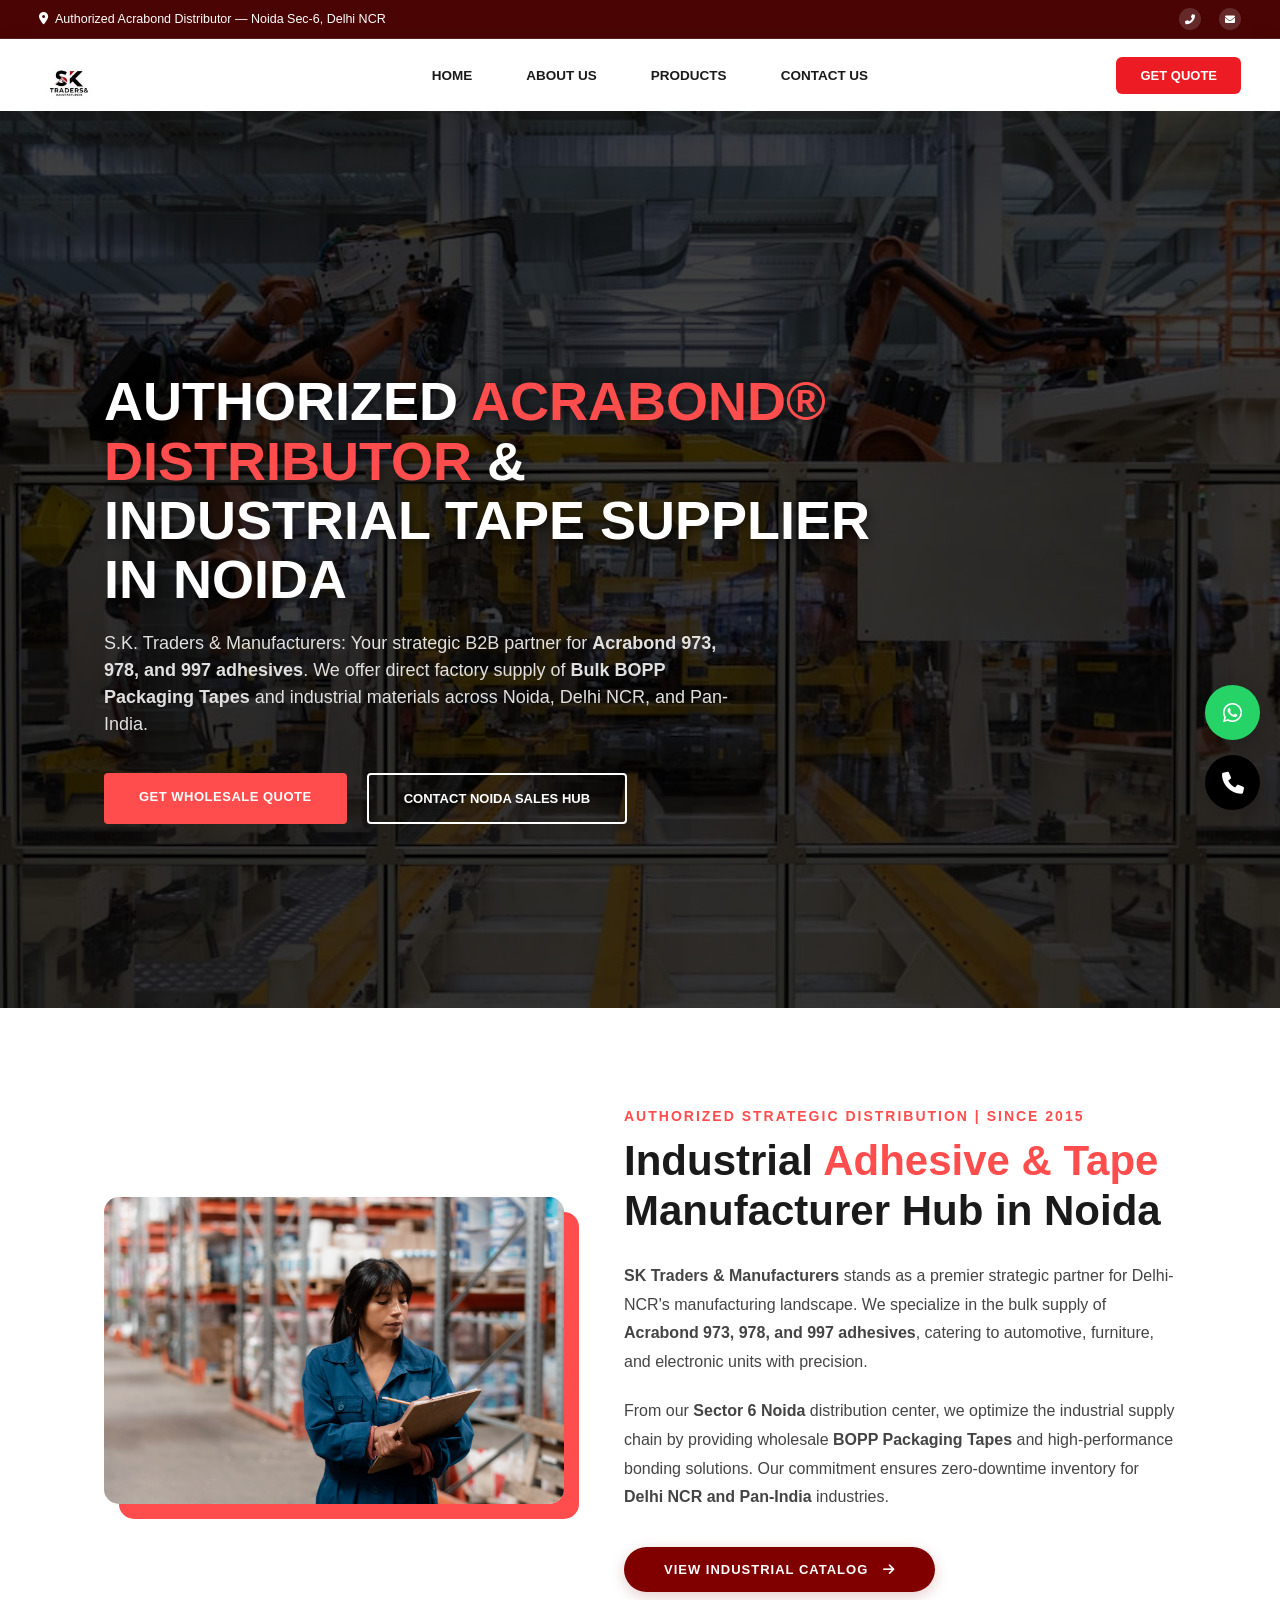
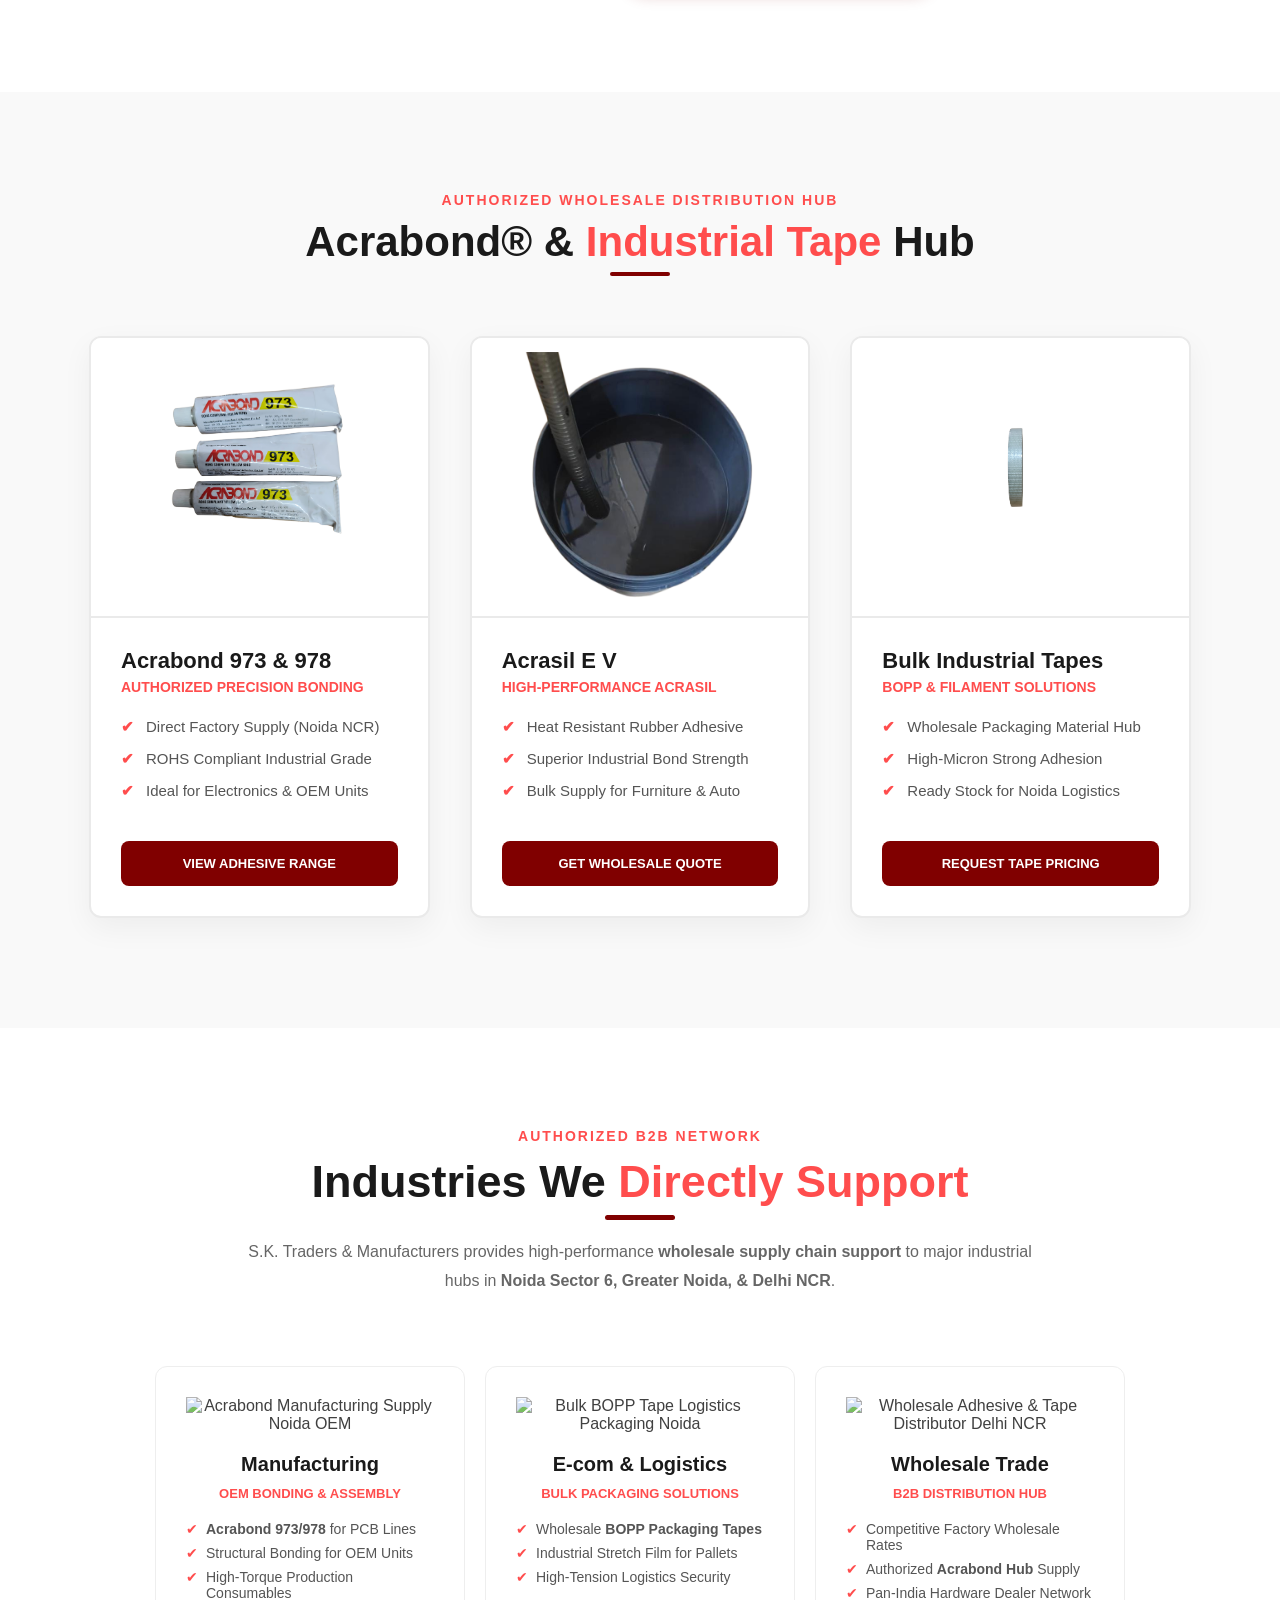
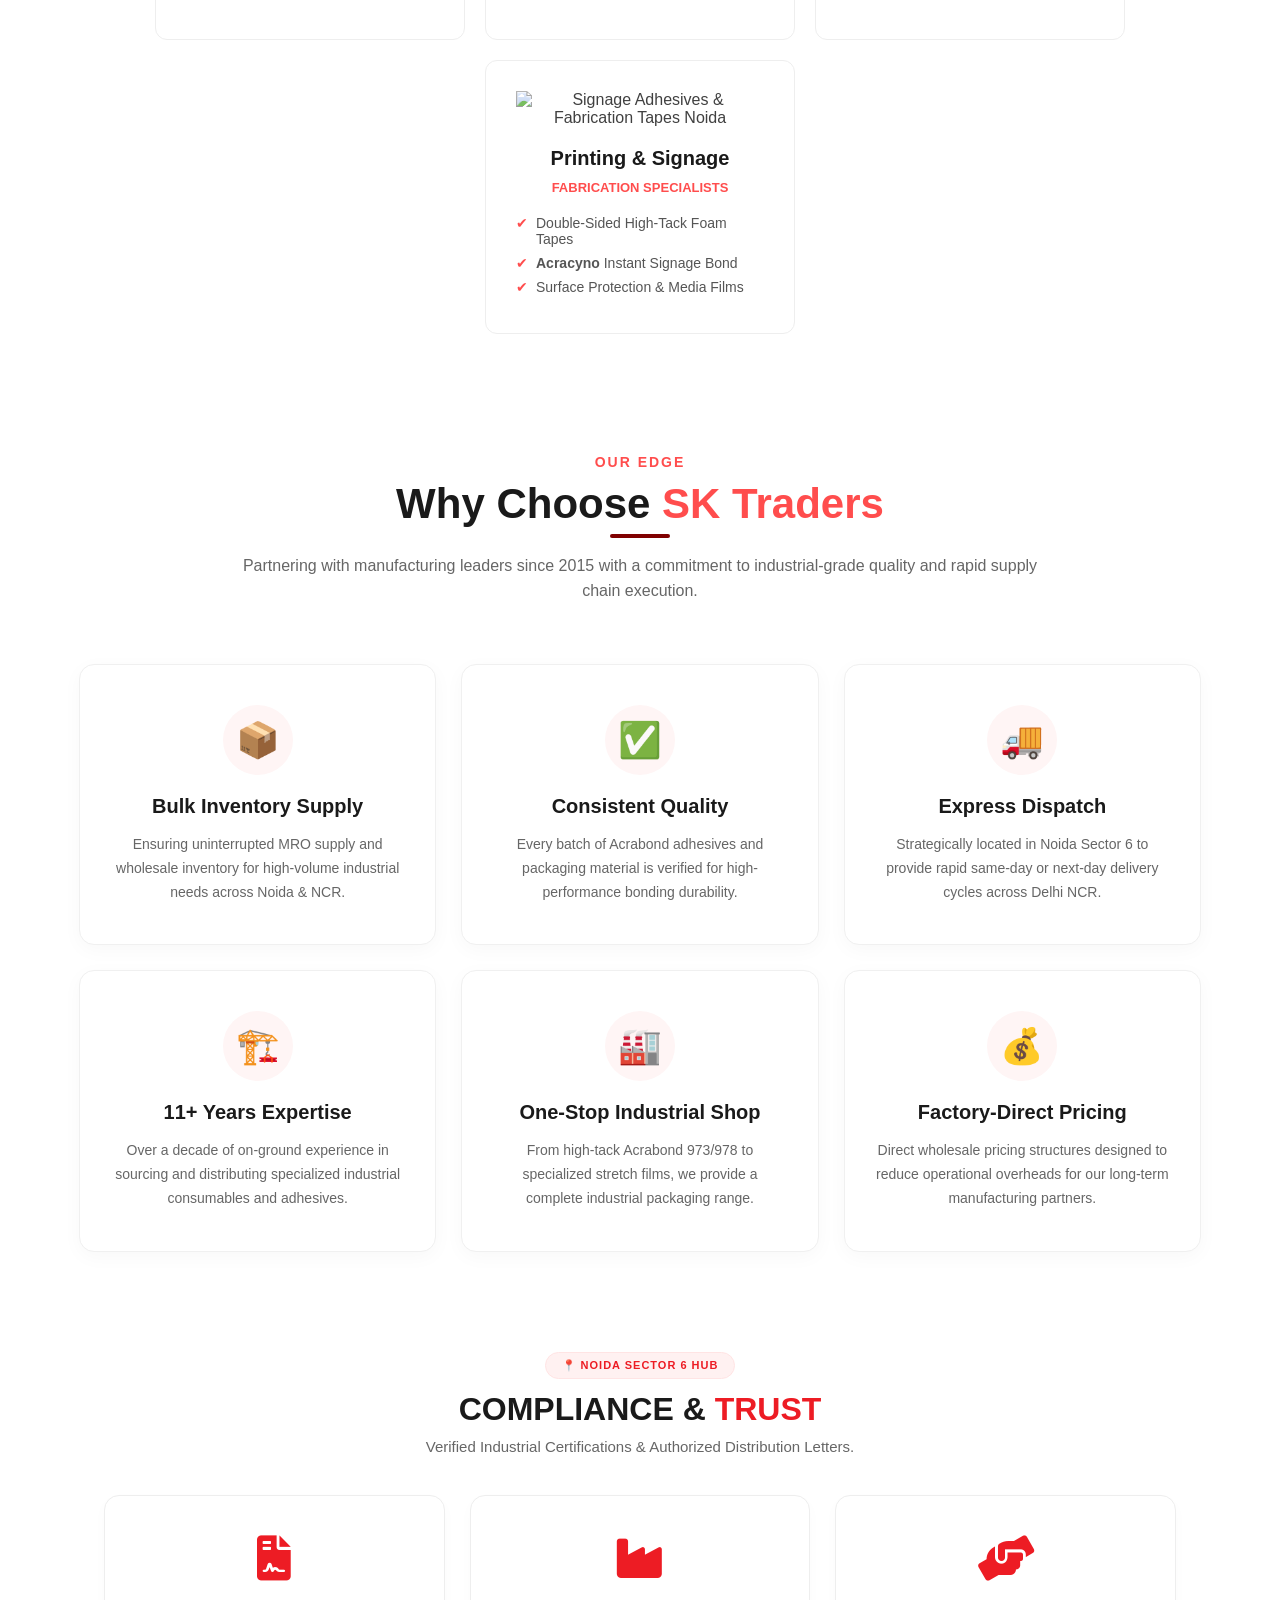
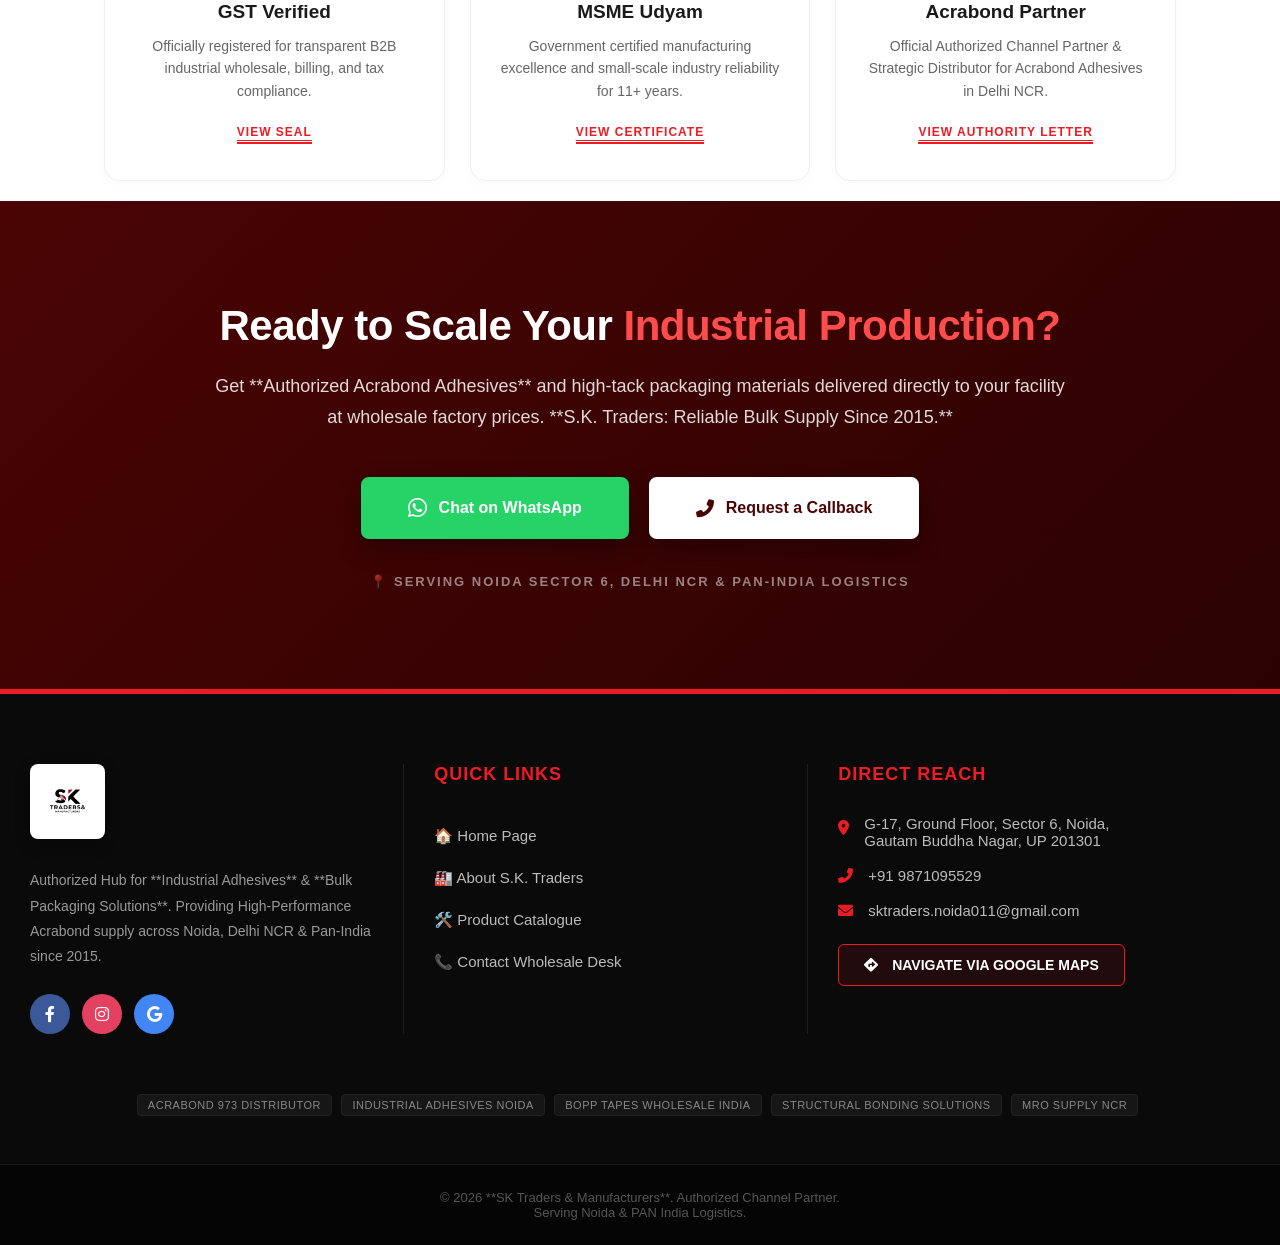
==== index.html @ 3339edc9 "Update index.html" ====
<!DOCTYPE html>
<html lang="en">
<head>
    <!-- Google tag (gtag.js) -->
<script async src="https://www.googletagmanager.com/gtag/js?id=G-G7H6WRE0QJ"></script>
<script>
  window.dataLayer = window.dataLayer || [];
  function gtag(){dataLayer.push(arguments);}
  gtag('js', new Date());

  gtag('config', 'G-G7H6WRE0QJ');
</script>
    
    <meta charset="UTF-8">
    <meta name="viewport" content="width=device-width, initial-scale=1.0">

    <title>SK Traders & Manufacturers | Authorized Acrabond Distributor | Industrial Packaging Noida</title>
    <meta name="description" content="Authorized Acrabond adhesive distributor and industrial packaging supplier in Noida Sector 6. Wholesale supply of BOPP tapes, stretch films, and bonding solutions across Delhi NCR. Call +91 9871095529.">
    <meta name="keywords" content="Acrabond distributor Noida, industrial adhesive supplier Delhi NCR, BOPP tape wholesale, stretch film supplier India, industrial packaging material Noida, SK Traders Sector 6, bulk adhesives Noida">
    <meta name="robots" content="index, follow">
    <meta name="author" content="SK Traders & Manufacturers">
    <link rel="canonical" href="https://www.sktradersmanufacturers.com/">

    <meta property="og:type" content="website">
    <meta property="og:title" content="SK Traders & Manufacturers | Noida's Authorized Acrabond Distributor">
    <meta property="og:description" content="Premium Industrial Adhesives & Packaging Solutions. Serving Delhi NCR with 24H Dispatch from Noida Sector 6.">
    <meta property="og:url" content="https://www.sktradersmanufacturers.com/">
    <meta property="og:image" content="https://www.sktradersmanufacturers.com/assets/images/about-sk-traders-industrial-supply.jpg">
    <meta property="og:site_name" content="SK Traders & Manufacturers">
    <meta property="og:image:width" content="1200">
    <meta property="og:image:height" content="630">

    <link rel="icon" type="image/png" href="favicon.png">

    <link rel="preconnect" href="https://fonts.googleapis.com">
    <link rel="preconnect" href="https://fonts.gstatic.com" crossorigin>
    <link href="https://fonts.googleapis.com/css2?family=Poppins:wght@400;600;800&display=swap" rel="stylesheet">

    <link rel="stylesheet" href="css/style.css">
    <link rel="stylesheet" href="https://cdnjs.cloudflare.com/ajax/libs/font-awesome/6.5.1/css/all.min.css">

    <script type="application/ld+json">
    {
      "@context": "https://schema.org",
      "@type": "LocalBusiness",
      "name": "SK Traders & Manufacturers",
      "url": "https://www.sktradersmanufacturers.com",
      "logo": "https://www.sktradersmanufacturers.com/assets/images/logo.png",
      "image": "https://www.sktradersmanufacturers.com/assets/images/about-sk-traders-industrial-supply.jpg",
      "description": "Authorized Acrabond adhesive distributor and industrial packaging hub in Noida Sector 6. Wholesale supply of BOPP tapes and bonding solutions across Delhi NCR.",
      "telephone": "+919871095529",
      "email": "sktraders.noida011@gmail.com",
      "priceRange": "₹₹",
      "address": {
        "@type": "PostalAddress",
        "streetAddress": "G-17, Sector 6",
        "addressLocality": "Noida",
        "addressRegion": "Uttar Pradesh",
        "postalCode": "201301",
        "addressCountry": "IN"
      },
      "geo": {
        "@type": "GeoCoordinates",
        "latitude": "28.5935",
        "longitude": "77.3126"
      },
      "areaServed": ["Noida", "Delhi NCR", "Greater Noida", "Gurgaon", "Ghaziabad"],
      "knowsAbout": ["Acrabond Industrial Adhesives", "BOPP Packaging Tapes", "Industrial Bonding", "Wholesale Supply Chain"],
      "openingHoursSpecification": {
        "@type": "OpeningHoursSpecification",
        "dayOfWeek": ["Monday","Tuesday","Wednesday","Thursday","Friday","Saturday"],
        "opens": "09:00",
        "closes": "18:00"
      },
      "sameAs": [
        "https://wa.me/919871095529"
      ]
    }
    </script>
</head>
<body>

<!-- ================= HEADER ================= -->
<link href="https://fonts.googleapis.com/css2?family=Poppins:wght@400;500;600;700;800&display=swap" rel="stylesheet">
<link rel="stylesheet" href="https://cdnjs.cloudflare.com/ajax/libs/font-awesome/6.0.0/css/all.min.css">

<style>
  /* ===== 1. DESKTOP DESIGN (LOCKED - NO CHANGES) ===== */
  #sk-header-main { position: fixed; top: 0; left: 0; width: 100%; z-index: 999999; font-family: 'Poppins', sans-serif; }
  .sk-top-bar { background: #4a0404; color: #fff; padding: 8px 0; font-size: 12.5px; border-bottom: 1px solid rgba(255,255,255,0.1); }
  .sk-top-wrap { max-width: 1250px; margin: 0 auto; padding: 0 24px; display: flex; justify-content: space-between; align-items: center; }
  .sk-top-left { display: flex; align-items: center; gap: 7px; font-weight: 500; }
  .sk-top-right { display: flex; align-items: center; gap: 18px; }
  .sk-top-link { color: #fff; text-decoration: none; font-weight: 600; display: flex; align-items: center; gap: 7px; }
  .sk-top-icon { width: 22px; height: 22px; background: rgba(255,255,255,0.15); border-radius: 50%; display: flex; align-items: center; justify-content: center; font-size: 10px; }

  .sk-nav-bar { background: #fff; box-shadow: 0 2px 20px rgba(0,0,0,0.08); }
  .sk-nav-wrap { max-width: 1250px; margin: 0 auto; padding: 0 24px; display: flex; justify-content: space-between; align-items: center; height: 72px; position: relative; }
  .sk-logo img { height: 60px; width: auto; display: block; filter: drop-shadow(0 1px 3px rgba(0,0,0,0.1)); }
  
  .sk-menu { display: flex; align-items: center; gap: 6px; list-style: none; margin: 0; padding: 0; position: absolute; left: 50%; transform: translateX(-50%); }
  .sk-menu li a { text-decoration: none; color: #1a1a1a; font-weight: 600; font-size: 13.5px; text-transform: uppercase; padding: 8px 14px; position: relative; transition: 0.3s; }
  .sk-menu li a:not(.sk-btn-quote):hover { color: #ED1C24; }

  @keyframes sk-pulse { 0% { box-shadow: 0 0 0 0 rgba(237,28,36,0.4); } 70% { box-shadow: 0 0 0 10px rgba(237,28,36,0); } 100% { box-shadow: 0 0 0 0 rgba(237,28,36,0); } }
  .sk-btn-quote { background: #ED1C24 !important; color: #fff !important; padding: 11px 24px !important; border-radius: 6px !important; font-weight: 700 !important; font-size: 13px !important; text-transform: uppercase !important; animation: sk-pulse 2.5s infinite; text-decoration: none; }

  .sk-hamburger { display: none; flex-direction: column; gap: 5px; cursor: pointer; border: none; background: none; }
  .sk-hamburger span { width: 24px; height: 2.5px; background: #1a1a1a; border-radius: 3px; display: block; transition: 0.3s; }

  /* ===== 2. MOBILE REPAIR (SURGICAL FIXES) ===== */
  @media (max-width: 991px) {
    /* FIX: Top Bar Line (No Cutting) */
    .sk-top-wrap { flex-direction: row !important; justify-content: space-between !important; padding: 0 10px !important; }
    .sk-top-left .sk-addr-text { 
        display: inline !important; 
        font-size: 9px !important; /* Smaller size for mobile fit */
        white-space: nowrap !important;
        letter-spacing: -0.2px;
    }
    .sk-top-right { gap: 10px !important; }
    .sk-top-link .sk-link-label { display: none; } /* Show only icons on very small screens */

    .sk-nav-wrap { height: 60px; padding: 0 15px; position: relative; }
    .sk-logo img { height: 44px !important; }
    .sk-btn-quote { display: none !important; } /* Desktop quote hide */

    /* FIX: Menu Alignment (Contact Us Alignment) */
    .sk-menu { 
        display: none; position: absolute; top: 100%; left: 0; right: 0; 
        background: #fff; flex-direction: column; padding: 0; 
        box-shadow: 0 12px 30px rgba(0,0,0,0.12); transform: none; width: 100%;
    }
    .sk-menu.active { display: flex !important; }
    .sk-menu li { width: 100% !important; border-bottom: 1px solid #f2f2f2; }
    .sk-menu li a { 
        display: flex !important; 
        align-items: center !important; 
        justify-content: flex-start !important; /* Force Left Alignment */
        padding: 16px 24px !important; 
        width: 100% !important; 
        font-size: 14px !important; 
        text-align: left !important;
        margin: 0 !important;
    }
    .sk-menu li a::before { content: '→'; color: #ED1C24; margin-right: 12px; font-weight: 800; }
    
    .sk-hamburger { display: flex !important; }
    .sk-hamburger.open span:nth-child(1) { transform: translateY(7.5px) rotate(45deg); }
    .sk-hamburger.open span:nth-child(2) { opacity: 0; }
    .sk-hamburger.open span:nth-child(3) { transform: translateY(-7.5px) rotate(-45deg); }
  }
</style>

<header id="sk-header-main">
  <div class="sk-top-bar">
    <div class="sk-top-wrap">
      <div class="sk-top-left">
        <i class="fas fa-map-marker-alt"></i>
        <span class="sk-addr-text">Authorized Acrabond Distributor — Noida Sec-6, Delhi NCR</span>
      </div>
      <div class="sk-top-right">
        <a href="tel:+919871095529" class="sk-top-link"><span class="sk-top-icon"><i class="fas fa-phone-alt"></i></span></a>
        <a href="mailto:sktraders.noida011@gmail.com" class="sk-top-link"><span class="sk-top-icon"><i class="fas fa-envelope"></i></span></a>
      </div>
    </div>
  </div>

  <nav class="sk-nav-bar">
    <div class="sk-nav-wrap">
      <div class="sk-logo">
        <a href="index.html"><img src="assets/images/logo.png" alt="SK Traders"></a>
      </div>

      <ul class="sk-menu" id="sk-mobile-menu">
        <li><a href="index.html">Home</a></li>
        <li><a href="about.html">About Us</a></li>
        <li><a href="products.html">Products</a></li>
        <li><a href="contact.html">Contact Us</a></li>
      </ul>

      <a href="contact.html" class="sk-btn-quote">Get Quote</a>

      <button class="sk-hamburger" id="sk-hamburger" onclick="skToggleMenu()">
        <span></span><span></span><span></span>
      </button>
    </div>
  </nav>
</header>

<div style="height:108px;" class="sk-spacer"></div>
<style> @media (max-width: 991px) { .sk-spacer { height: 88px !important; } } </style>

<script>
  function skToggleMenu() {
    var menu = document.getElementById('sk-mobile-menu');
    var ham = document.getElementById('sk-hamburger');
    var open = menu.classList.toggle('active');
    ham.classList.toggle('open', open);
  }
</script>

<!-- ================= HERO ================= -->
<section class="hero-section" style="
    position: relative; 
    min-height: 100vh; 
    width: 100%; 
    background: linear-gradient(rgba(0, 0, 0, 0.75), rgba(0, 0, 0, 0.78)), url('assets/images/hero-industrial-machinery.jpg') no-repeat center center/cover; 
    display: flex; 
    align-items: center; 
    overflow: hidden;
    color: #ffffff;
    padding-top: 80px;">

    <div class="hero-container" style="
        width: 100%; 
        max-width: 1200px; 
        margin: 0 auto; 
        padding: 0 5%; 
        position: relative; 
        z-index: 2;">
        
        <style>
            @keyframes heroFadeIn { 0% { opacity: 0; transform: translateY(20px); } 100% { opacity: 1; transform: translateY(0); } }
            @keyframes pulseRed { 0% { color: #ff4d4d; text-shadow: 0 0 5px rgba(255, 77, 77, 0.3); } 50% { color: #ff6666; text-shadow: 0 0 12px rgba(255, 102, 102, 0.6); } 100% { color: #ff4d4d; text-shadow: 0 0 5px rgba(255, 77, 77, 0.3); } }
            @keyframes buttonBubble { 0% { transform: scale(1); box-shadow: 0 5px 15px rgba(0,0,0,0.3); } 50% { transform: scale(1.04); box-shadow: 0 8px 25px rgba(255, 77, 77, 0.4); } 100% { transform: scale(1); box-shadow: 0 5px 15px rgba(0,0,0,0.3); } }
            .hero-animate-content { animation: heroFadeIn 1s ease-out forwards; }
            .hero-animate-pulse-text { animation: pulseRed 2.5s infinite; }
            .hero-animate-bubble-btn { animation: buttonBubble 3s infinite ease-in-out; transition: 0.3s; }
            .hero-animate-bubble-btn:hover { transform: scale(1.06) translateY(-2px) !important; background-color: #e63939 !important; box-shadow: 0 10px 30px rgba(255, 77, 77, 0.5) !important; }
            @media (max-width: 768px) { .hero-section { padding-top: 120px !important; text-align: center !important; align-items: flex-start !important; } .hero-content h1 { font-size: 28px !important; line-height: 1.2 !important; margin-bottom: 15px !important; } .hero-content p { font-size: 15px !important; margin-bottom: 30px !important; padding: 0 10px; } .hero-cta-group { flex-direction: column !important; gap: 15px !important; align-items: center !important; } .hero-cta-group a { width: 100% !important; max-width: 280px !important; padding: 14px !important; } }
        </style>
        
        <div class="hero-content hero-animate-content" style="max-width: 800px;">
            <h1 style="
                font-size: clamp(30px, 4.5vw, 54px); 
                line-height: 1.1; 
                font-weight: 800; 
                margin-bottom: 20px; 
                text-transform: uppercase;
                text-shadow: 2px 2px 10px rgba(0,0,0,0.5);">
                Authorized <span class="hero-animate-pulse-text" style="color: #ff4d4d;">Acrabond® Distributor</span> & <br>
                Industrial Tape Supplier in Noida
            </h1>
            
            <p style="
                font-size: clamp(15px, 2vw, 18px); 
                margin-bottom: 35px; 
                line-height: 1.5; 
                color: #e0e0e0;
                max-width: 650px;">
                S.K. Traders & Manufacturers: Your strategic B2B partner for <strong>Acrabond 973, 978, and 997 adhesives</strong>. We offer direct factory supply of <strong>Bulk BOPP Packaging Tapes</strong> and industrial materials across Noida, Delhi NCR, and Pan-India.
            </p>
            
            <div class="hero-cta-group" style="display: flex; gap: 20px;">
                <a href="contact.html" class="hero-animate-bubble-btn" style="
                    padding: 16px 35px; 
                    background: #ff4d4d; 
                    color: white; 
                    text-decoration: none; 
                    font-weight: 700; 
                    border-radius: 4px; 
                    text-transform: uppercase; 
                    font-size: 13px;
                    display: inline-block;
                    letter-spacing: 0.5px;">
                    Get Wholesale Quote
                </a>
                
                <a href="tel:+919871095529" style="
                    padding: 16px 35px; 
                    border: 2px solid white; 
                    color: white; 
                    text-decoration: none; 
                    font-weight: 700; 
                    border-radius: 4px; 
                    text-transform: uppercase; 
                    font-size: 13px;
                    display: inline-block;
                    transition: 0.3s;"
                    onmouseover="this.style.backgroundColor='white'; this.style.color='black';"
                    onmouseout="this.style.backgroundColor='transparent'; this.style.color='white';">
                    Contact Noida Sales Hub
                </a>
            </div>
        </div>
    </div>
</section>
  
 <section id="sk-about-preview" style="padding: 100px 0; background: #ffffff; font-family: 'Poppins', sans-serif; overflow: hidden;">
    <div style="max-width: 1200px; margin: 0 auto; padding: 0 5%; display: flex; flex-wrap: wrap; align-items: center; gap: 60px;">
        
        <div style="flex: 1; min-width: 320px; position: relative;" class="about-img-container">
            <style>
                .about-img-frame {
                    position: relative;
                    border-radius: 15px;
                    overflow: hidden;
                    box-shadow: 15px 15px 0px #ff4d4d;
                    transition: 0.5s ease;
                }
                .about-img-frame:hover {
                    transform: translateY(-10px);
                    box-shadow: 10px 10px 0px #800000;
                }
                .about-read-more {
                    display: inline-block;
                    padding: 15px 40px;
                    background: #800000;
                    color: white;
                    text-decoration: none;
                    font-weight: 700;
                    border-radius: 50px;
                    text-transform: uppercase;
                    font-size: 13px;
                    letter-spacing: 1px;
                    transition: 0.4s;
                    box-shadow: 0 4px 15px rgba(128, 0, 0, 0.2);
                }
                .about-read-more:hover {
                    background: #ff4d4d;
                    transform: translateX(10px);
                    box-shadow: 0 8px 25px rgba(255, 77, 77, 0.4);
                }
                @media (max-width: 768px) {
                    #sk-about-preview { padding: 60px 0; text-align: center; }
                    .about-img-container { order: 2; margin-top: 40px; }
                    .about-img-frame { box-shadow: 10px 10px 0px #ff4d4d; }
                    .about-text-box { order: 1; }
                }
            </style>
            <div class="about-img-frame">
                <img src="assets/images/about-sk-traders-industrial-supply.jpg" alt="Authorized Acrabond Adhesive Manufacturer & Industrial Tape Distributor Noida - SK Traders" style="width: 100%; display: block; filter: brightness(0.95);">
            </div>
        </div>

        <div style="flex: 1.2; min-width: 320px;" class="about-text-box">
            <h4 style="color: #ff4d4d; text-transform: uppercase; font-weight: 700; letter-spacing: 2px; margin-bottom: 12px; font-size: 14px;">Authorized Strategic Distribution | Since 2015</h4>
            
            <h2 style="font-size: clamp(28px, 4vw, 42px); color: #1a1a1a; font-weight: 800; line-height: 1.2; margin-bottom: 25px;">
                Industrial <span style="color: #ff4d4d;">Adhesive & Tape</span> <br>Manufacturer Hub in Noida
            </h2>
            
            <p style="font-size: 16px; color: #444; line-height: 1.8; margin-bottom: 20px;">
                <strong>SK Traders & Manufacturers</strong> stands as a premier strategic partner for Delhi-NCR's manufacturing landscape. We specialize in the bulk supply of <strong>Acrabond 973, 978, and 997 adhesives</strong>, catering to automotive, furniture, and electronic units with precision.
            </p>
            
            <p style="font-size: 16px; color: #444; line-height: 1.8; margin-bottom: 35px;">
                From our <strong>Sector 6 Noida</strong> distribution center, we optimize the industrial supply chain by providing wholesale <strong>BOPP Packaging Tapes</strong> and high-performance bonding solutions. Our commitment ensures zero-downtime inventory for <strong>Delhi NCR and Pan-India</strong> industries.
            </p>

            <a href="about.html" class="about-read-more">
                View Industrial Catalog <i class="fas fa-arrow-right" style="margin-left: 10px;"></i>
            </a>
        </div>
    </div>
</section>

<!-- ================= CAPABILITIES ================= -->
<section id="sk-product-showcase" style="padding: 100px 0; background: #f9f9f9; font-family: 'Poppins', sans-serif;">
    <div style="max-width: 1250px; margin: 0 auto; padding: 0 5%;">
        
        <div style="text-align: center; margin-bottom: 60px;">
            <h4 style="color: #ff4d4d; text-transform: uppercase; font-weight: 700; letter-spacing: 2px; margin-bottom: 10px; font-size: 14px;">Authorized Wholesale Distribution Hub</h4>
            <h2 style="font-size: clamp(28px, 4vw, 42px); color: #1a1a1a; font-weight: 800; position: relative; display: inline-block;">
                Acrabond® & <span style="color: #ff4d4d;">Industrial Tape</span> Hub
                <span style="position: absolute; bottom: -10px; left: 50%; transform: translateX(-50%); width: 60px; height: 4px; background: #800000; border-radius: 2px;"></span>
            </h2>
        </div>

        <div style="display: flex; flex-wrap: wrap; gap: 20px; justify-content: center;">
            
            <div class="product-column">
                <div class="product-card-body">
                    <div class="product-img-frame">
                        <img src="assets/images/acrabond-973-adhesive-wholesale.png" alt="Authorized Acrabond 973 & 978 Adhesive Distributor Noida - S.K. Traders">
                    </div>
                    <div class="product-info-box">
                        <h3 class="product-title">Acrabond 973 & 978</h3>
                        <p class="product-keyword-text">Authorized Precision Bonding</p>
                        <ul class="product-feature-list">
                            <li>Direct Factory Supply (Noida NCR)</li>
                            <li>ROHS Compliant Industrial Grade</li>
                            <li>Ideal for Electronics & OEM Units</li>
                        </ul>
                        <a href="products.html#grid-adhesives" class="product-wholesale-btn">View Adhesive Range</a>
                    </div>
                </div>
            </div>

            <div class="product-column">
                <div class="product-card-body">
                    <div class="product-img-frame">
                        <img src="assets/images/acrabond-blue-can-industrial-adhesive.png" alt="Acrabond 997 Blue Can Adhesive Supplier Delhi NCR - S.K. Traders">
                    </div>
                    <div class="product-info-box">
                        <h3 class="product-title">Acrasil E V</h3>
                        <p class="product-keyword-text">High-Performance Acrasil</p>
                        <ul class="product-feature-list">
                            <li>Heat Resistant Rubber Adhesive</li>
                            <li>Superior Industrial Bond Strength</li>
                            <li>Bulk Supply for Furniture & Auto</li>
                        </ul>
                        <a href="products.html#grid-adhesives" class="product-wholesale-btn">Get Wholesale Quote</a>
                    </div>
                </div>
            </div>

            <div class="product-column">
                <div class="product-card-body">
                    <div class="product-img-frame">
                        <img src="assets/images/industrial-bopp-tapes-supplier.png" alt="Wholesale BOPP & Filament Tapes Supplier Noida - S.K. Traders">
                    </div>
                    <div class="product-info-box">
                        <h3 class="product-title">Bulk Industrial Tapes</h3>
                        <p class="product-keyword-text">BOPP & Filament Solutions</p>
                        <ul class="product-feature-list">
                            <li>Wholesale Packaging Material Hub</li>
                            <li>High-Micron Strong Adhesion</li>
                            <li>Ready Stock for Noida Logistics</li>
                        </ul>
                        <a href="products.html#grid-tapes" class="product-wholesale-btn">Request Tape Pricing</a>
                    </div>
                </div>
            </div>

        </div>
    </div>

    <style>
        .product-column { flex: 1; min-width: 320px; max-width: 380px; padding: 10px; }
        .product-card-body { background: #fff; border-radius: 12px; box-shadow: 0 10px 30px rgba(0,0,0,0.05); border: 2px solid #eaeaea; overflow: hidden; transition: all 0.4s ease; height: 100%; display: flex; flex-direction: column; }
        .product-card-body:hover { transform: translateY(-10px); box-shadow: 0 20px 40px rgba(255, 77, 77, 0.15); border-color: #ff4d4d; }
        .product-img-frame { width: 100%; height: 280px; overflow: hidden; background: #fff; display: flex; align-items: center; justify-content: center; border-bottom: 2px solid #eaeaea; padding: 20px; }
        .product-img-frame img { max-width: 100%; max-height: 100%; object-fit: contain; transition: 0.6s ease; transform: scale(1.05); }
        .product-card-body:hover .product-img-frame img { transform: scale(1.15); }
        .product-info-box { padding: 30px; display: flex; flex-direction: column; flex-grow: 1; }
        .product-title { font-size: 22px; color: #1a1a1a; font-weight: 700; margin-bottom: 5px; }
        .product-keyword-text { color: #ff4d4d; font-size: 14px; font-weight: 600; margin-bottom: 20px; text-transform: uppercase; }
        .product-feature-list { list-style: none; padding: 0; margin-bottom: 30px; }
        .product-feature-list li { position: relative; padding-left: 25px; color: #555; font-size: 15px; margin-bottom: 8px; line-height: 1.6; }
        .product-feature-list li::before { content: '✔'; position: absolute; left: 0; color: #ff4d4d; font-weight: bold; }
        .product-wholesale-btn { display: block; background-color: #800000; color: #fff !important; padding: 15px; border-radius: 8px; font-weight: 700; text-decoration: none !important; text-transform: uppercase; font-size: 13px; transition: 0.3s; text-align: center; margin-top: auto; }
        .product-wholesale-btn:hover { background-color: #ff4d4d; box-shadow: 0 5px 15px rgba(128,0,0,0.3); }
        @media (max-width: 768px) { .product-column { max-width: 100%; } .product-img-frame { height: 220px; padding: 10px; } }
    </style>
</section>

<!-- INDUSTRIES WE SERVE -->
<section id="sk-industries-directly-supported" style="padding: 100px 0; background: #ffffff; font-family: 'Poppins', sans-serif;">
    <div style="max-width: 1300px; margin: 0 auto; padding: 0 5%;">
        
        <div style="text-align: center; margin-bottom: 70px;">
            <h4 style="color: #ff4d4d; text-transform: uppercase; font-weight: 700; letter-spacing: 2px; margin-bottom: 12px; font-size: 14px;">Authorized B2B Network</h4>
            <h2 style="font-size: clamp(30px, 4.5vw, 45px); color: #1a1a1a; font-weight: 800; position: relative; display: inline-block;">
                Industries We <span style="color: #ff4d4d;">Directly Support</span>
                <span style="position: absolute; bottom: -12px; left: 50%; transform: translateX(-50%); width: 70px; height: 5px; background: #800000; border-radius: 3px;"></span>
            </h2>
            <p style="color: #666; font-size: 16px; line-height: 1.8; max-width: 800px; margin: 30px auto 0;">
                S.K. Traders & Manufacturers provides high-performance <strong>wholesale supply chain support</strong> to major industrial hubs in <strong>Noida Sector 6, Greater Noida, & Delhi NCR</strong>.
            </p>
        </div>

        <div style="display: flex; flex-wrap: wrap; gap: 20px; justify-content: center;">
            
            <div class="industry-card-premium">
                <div class="industry-icon-frame">
                    <img src="https://cdn-icons-png.flaticon.com/512/2261/2261158.png" alt="Acrabond Manufacturing Supply Noida OEM">
                </div>
                <div class="industry-info-box">
                    <h3 class="industry-title">Manufacturing</h3>
                    <p class="industry-keyword-text">OEM Bonding & Assembly</p>
                    <ul class="industry-feature-list">
                        <li><strong>Acrabond 973/978</strong> for PCB Lines</li>
                        <li>Structural Bonding for OEM Units</li>
                        <li>High-Torque Production Consumables</li>
                    </ul>
                </div>
            </div>

            <div class="industry-card-premium">
                <div class="industry-icon-frame">
                    <img src="https://cdn-icons-png.flaticon.com/512/2312/2312110.png" alt="Bulk BOPP Tape Logistics Packaging Noida">
                </div>
                <div class="industry-info-box">
                    <h3 class="industry-title">E-com & Logistics</h3>
                    <p class="industry-keyword-text">Bulk Packaging Solutions</p>
                    <ul class="industry-feature-list">
                        <li>Wholesale <strong>BOPP Packaging Tapes</strong></li>
                        <li>Industrial Stretch Film for Pallets</li>
                        <li>High-Tension Logistics Security</li>
                    </ul>
                </div>
            </div>

            <div class="industry-card-premium">
                <div class="industry-icon-frame">
                    <img src="https://cdn-icons-png.flaticon.com/512/1152/1152912.png" alt="Wholesale Adhesive & Tape Distributor Delhi NCR">
                </div>
                <div class="industry-info-box">
                    <h3 class="industry-title">Wholesale Trade</h3>
                    <p class="industry-keyword-text">B2B Distribution Hub</p>
                    <ul class="industry-feature-list">
                        <li>Competitive Factory Wholesale Rates</li>
                        <li>Authorized <strong>Acrabond Hub</strong> Supply</li>
                        <li>Pan-India Hardware Dealer Network</li>
                    </ul>
                </div>
            </div>

            <div class="industry-card-premium">
                <div class="industry-icon-frame">
                    <img src="https://cdn-icons-png.flaticon.com/512/2314/2314961.png" alt="Signage Adhesives & Fabrication Tapes Noida">
                </div>
                <div class="industry-info-box">
                    <h3 class="industry-title">Printing & Signage</h3>
                    <p class="industry-keyword-text">Fabrication Specialists</p>
                    <ul class="industry-feature-list">
                        <li>Double-Sided High-Tack Foam Tapes</li>
                        <li><strong>Acracyno</strong> Instant Signage Bond</li>
                        <li>Surface Protection & Media Films</li>
                    </ul>
                </div>
            </div>

        </div>
    </div>

    <style>
        .industry-card-premium { flex: 1; min-width: 280px; max-width: 310px; background: #fff; border-radius: 12px; border: 1px solid #eee; transition: 0.4s; padding: 30px; text-align: center; }
        .industry-card-premium:hover { transform: translateY(-10px); border-color: #ff4d4d; box-shadow: 0 15px 35px rgba(0,0,0,0.05); }
        .industry-icon-frame img { width: 50px; margin-bottom: 20px; opacity: 0.8; }
        .industry-title { font-size: 20px; font-weight: 700; color: #1a1a1a; margin-bottom: 10px; }
        .industry-keyword-text { color: #ff4d4d; font-size: 13px; font-weight: 600; text-transform: uppercase; margin-bottom: 20px; display: block; }
        .industry-feature-list { list-style: none; padding: 0; text-align: left; }
        .industry-feature-list li { font-size: 14px; color: #555; margin-bottom: 8px; position: relative; padding-left: 20px; }
        .industry-feature-list li::before { content: '✔'; position: absolute; left: 0; color: #ff4d4d; }
    </style>
</section>

<!-- WHY CHOOSE SK TRADERS -->
<section id="why-choose-sk-traders" style="padding: 60px 0 100px; background: #ffffff; font-family: 'Poppins', sans-serif; margin-top: -40px;">
    <div style="max-width: 1250px; margin: 0 auto; padding: 0 5%;">
        
        <div style="text-align: center; margin-bottom: 60px;">
            <h4 style="color: #ff4d4d; text-transform: uppercase; font-weight: 700; letter-spacing: 2px; margin-bottom: 10px; font-size: 14px;">Our Edge</h4>
            <h2 style="font-size: clamp(28px, 4vw, 42px); color: #1a1a1a; font-weight: 800; position: relative; display: inline-block;">
                Why Choose <span style="color: #ff4d4d;">SK Traders</span>
                <span style="position: absolute; bottom: -10px; left: 50%; transform: translateX(-50%); width: 60px; height: 4px; background: #800000; border-radius: 2px;"></span>
            </h2>
            <p style="color: #666; margin-top: 25px; font-size: 16px; line-height: 1.6; max-width: 800px; margin-left: auto; margin-right: auto;">
                Partnering with manufacturing leaders since 2015 with a commitment to industrial-grade quality and rapid supply chain execution.
            </p>
        </div>

        <div style="display: flex; flex-wrap: wrap; gap: 25px; justify-content: center;">
            
            <div class="choose-card">
                <div class="choose-icon">📦</div>
                <h3>Bulk Inventory Supply</h3>
                <p>Ensuring uninterrupted MRO supply and wholesale inventory for high-volume industrial needs across Noida & NCR.</p>
            </div>

            <div class="choose-card">
                <div class="choose-icon">✅</div>
                <h3>Consistent Quality</h3>
                <p>Every batch of Acrabond adhesives and packaging material is verified for high-performance bonding durability.</p>
            </div>

            <div class="choose-card">
                <div class="choose-icon">🚚</div>
                <h3>Express Dispatch</h3>
                <p>Strategically located in Noida Sector 6 to provide rapid same-day or next-day delivery cycles across Delhi NCR.</p>
            </div>

            <div class="choose-card">
                <div class="choose-icon">🏗️</div>
                <h3>11+ Years Expertise</h3>
                <p>Over a decade of on-ground experience in sourcing and distributing specialized industrial consumables and adhesives.</p>
            </div>

            <div class="choose-card">
                <div class="choose-icon">🏭</div>
                <h3>One-Stop Industrial Shop</h3>
                <p>From high-tack Acrabond 973/978 to specialized stretch films, we provide a complete industrial packaging range.</p>
            </div>

            <div class="choose-card">
                <div class="choose-icon">💰</div>
                <h3>Factory-Direct Pricing</h3>
                <p>Direct wholesale pricing structures designed to reduce operational overheads for our long-term manufacturing partners.</p>
            </div>

        </div>
    </div>

    <style>
        .choose-card {
            flex: 1;
            min-width: 300px;
            max-width: 380px;
            background: #fff;
            padding: 40px 30px;
            border-radius: 15px;
            text-align: center;
            border: 1px solid #f0f0f0;
            box-shadow: 0 5px 20px rgba(0,0,0,0.03);
            transition: all 0.3s ease;
        }
        .choose-card:hover {
            transform: translateY(-10px);
            border-color: #ff4d4d;
            box-shadow: 0 15px 30px rgba(255, 77, 77, 0.08);
        }
        .choose-icon {
            font-size: 35px;
            margin-bottom: 20px;
            display: inline-block;
            background: #fff5f5;
            width: 70px;
            height: 70px;
            line-height: 70px;
            border-radius: 50%;
            color: #ff4d4d;
        }
        .choose-card h3 {
            font-size: 20px;
            color: #1a1a1a;
            font-weight: 700;
            margin-bottom: 15px;
        }
        .choose-card p {
            color: #666;
            font-size: 14px;
            line-height: 1.7;
        }
        @media (max-width: 768px) {
            .choose-card { max-width: 100%; }
        }
    </style>
</section>

<style>
    :root { --sk-red: #ED1C24; --sk-dark: #1a1a1a; }

    /* 1. Gap Fix & Section Design */
    .sk-compliance-wrapper {
        padding: 60px 0; /* Balanced padding */
        background: #ffffff;
        font-family: 'Poppins', sans-serif;
        color: var(--sk-dark);
        margin-top: -50px; /* Fixing the gap from Why Choose Us */
        position: relative;
        z-index: 10;
    }
    .sk-compliance-header { text-align: center; margin-bottom: 50px; }
    .sk-location-badge {
        background: #fff1f1; color: var(--sk-red);
        padding: 6px 18px; border-radius: 50px;
        font-size: 11px; font-weight: 700;
        text-transform: uppercase; border: 1px solid #ffe4e4;
        display: inline-block; margin-bottom: 15px;
        letter-spacing: 1px;
    }
    
    /* 2. Grid & Authority Cards */
    .sk-compliance-grid {
        display: grid; grid-template-columns: repeat(3, 1fr);
        gap: 30px; max-width: 1250px; margin: 0 auto; padding: 0 5%;
    }
    .sk-compliance-card {
        background: #fff; border: 1px solid #eee;
        padding: 45px 35px; border-radius: 20px;
        transition: 0.4s cubic-bezier(0.175, 0.885, 0.32, 1.275); 
        cursor: pointer; text-align: center;
        box-shadow: 0 5px 15px rgba(0,0,0,0.02);
    }
    .sk-compliance-card:hover {
        transform: translateY(-12px);
        border-color: var(--sk-red);
        box-shadow: 0 20px 40px rgba(237, 28, 36, 0.08);
    }
    .sk-card-icon { font-size: 45px; color: var(--sk-red); margin-bottom: 25px; display: block; }
    .sk-compliance-card h4 { font-size: 21px; font-weight: 800; margin-bottom: 12px; color: var(--sk-dark); }
    .sk-compliance-card p { font-size: 14.5px; color: #555; line-height: 1.6; margin-bottom: 25px; }
    .sk-view-link { 
        color: var(--sk-red); font-weight: 700; font-size: 13px; 
        text-transform: uppercase; letter-spacing: 1px;
        border-bottom: 2px solid var(--sk-red); padding-bottom: 3px;
        transition: 0.3s;
    }
    .sk-compliance-card:hover .sk-view-link { background: var(--sk-red); color: #fff; padding: 5px 10px; border-radius: 4px; text-decoration: none; }

    /* 3. PRO LIGHTBOX WITH ZOOM CONTROLS */
    .sk-modal-overlay {
        display: none; position: fixed;
        z-index: 999999; left: 0; top: 0; width: 100%; height: 100%;
        background: rgba(0, 0, 0, 0.92); align-items: center; justify-content: center;
        backdrop-filter: blur(5px);
    }
    .sk-modal-content-wrap {
        position: relative; width: 90%; max-width: 800px;
        text-align: center; animation: skZoom 0.3s ease;
    }
    
    /* Zoom Buttons Styling */
    .sk-zoom-controls {
        position: absolute; top: -60px; left: 50%; transform: translateX(-50%);
        display: flex; gap: 15px; z-index: 1000000;
    }
    .sk-zoom-btn {
        background: var(--sk-red); color: #fff; border: none; padding: 10px 20px;
        border-radius: 5px; cursor: pointer; font-weight: 700; font-size: 14px;
        box-shadow: 0 4px 15px rgba(0,0,0,0.3); transition: 0.2s;
    }
    .sk-zoom-btn:hover { background: #fff; color: var(--sk-red); }

    .sk-modal-img-container {
        overflow: auto; max-height: 80vh; background: #fff; border-radius: 10px;
        border: 5px solid #fff; box-shadow: 0 0 50px rgba(0,0,0,0.5);
    }
    .sk-modal-img {
        width: 100%; transition: transform 0.3s ease; cursor: zoom-in;
    }
    .sk-close-btn {
        position: absolute; top: -60px; right: -20px;
        color: #fff; font-size: 50px; cursor: pointer; line-height: 1;
    }

    @keyframes skZoom { from {transform: scale(0.9); opacity: 0;} to {transform: scale(1); opacity: 1;} }
    @media (max-width: 768px) { .sk-compliance-grid { grid-template-columns: 1fr; } .sk-zoom-controls { top: -110px; flex-direction: row; } }
</style>

<style>
    :root { --sk-red: #ED1C24; --sk-dark: #1a1a1a; }

    /* 1. Seamless Section Gap Fix */
    .sk-compliance-wrapper {
        padding: 50px 0;
        background: #ffffff;
        font-family: 'Poppins', sans-serif;
        color: var(--sk-dark);
        margin-top: -50px; /* Why Choose Us se chipka diya */
        position: relative;
    }
    .sk-compliance-header { text-align: center; margin-bottom: 40px; }
    .sk-location-badge {
        background: #fff1f1; color: var(--sk-red);
        padding: 6px 16px; border-radius: 50px;
        font-size: 11px; font-weight: 700;
        text-transform: uppercase; border: 1px solid #ffe4e4;
        display: inline-block; margin-bottom: 12px;
    }
    
    /* 2. Professional Grid & Clean Cards */
    .sk-compliance-grid {
        display: grid; grid-template-columns: repeat(3, 1fr);
        gap: 25px; max-width: 1200px; margin: 0 auto; padding: 0 5%;
    }
    .sk-compliance-card {
        background: #fff; border: 1px solid #eee;
        padding: 40px 30px; border-radius: 15px;
        transition: 0.3s ease; cursor: pointer; text-align: center;
        box-shadow: 0 5px 15px rgba(0,0,0,0.02);
    }
    .sk-compliance-card:hover {
        transform: translateY(-8px);
        border-color: var(--sk-red);
        box-shadow: 0 15px 30px rgba(237, 28, 36, 0.08);
    }
    .sk-card-icon { font-size: 42px; color: var(--sk-red); margin-bottom: 20px; display: block; }
    .sk-compliance-card h4 { font-size: 19px; font-weight: 800; margin-bottom: 12px; }
    .sk-compliance-card p { font-size: 14px; color: #666; line-height: 1.6; margin-bottom: 20px; }
    .sk-view-link { 
        color: var(--sk-red); font-weight: 700; font-size: 12px; 
        text-decoration: underline; text-underline-offset: 4px;
        text-transform: uppercase;
    }

    /* 3. SIMPLE LIGHTBOX (NO BUTTONS) */
    .sk-modal-overlay {
        display: none; position: fixed;
        z-index: 999999; left: 0; top: 0; width: 100%; height: 100%;
        background: rgba(0, 0, 0, 0.9); align-items: center; justify-content: center;
    }
    .sk-modal-content-wrap {
        position: relative; width: 90%; max-width: 700px;
        text-align: center; animation: skFade 0.3s ease;
    }
    .sk-modal-img {
        width: 100%; border: 4px solid #fff; border-radius: 8px;
        max-height: 85vh; object-fit: contain; background: #fff;
    }
    .sk-close-btn {
        position: absolute; top: -50px; right: 0;
        color: #fff; font-size: 45px; cursor: pointer;
    }
    @keyframes skFade { from {opacity: 0; transform: scale(0.95);} to {opacity: 1; transform: scale(1);} }
    @media (max-width: 768px) { .sk-compliance-grid { grid-template-columns: 1fr; } }
</style>

<style>
    :root { --sk-red: #ED1C24; --sk-dark: #1a1a1a; }

    .sk-compliance-wrapper {
        padding: 50px 0;
        background: #ffffff;
        font-family: 'Poppins', sans-serif;
        color: var(--sk-dark);
        margin-top: -50px; /* Why Choose Us se gap fix */
        position: relative;
    }
    .sk-compliance-header { text-align: center; margin-bottom: 40px; }
    .sk-location-badge {
        background: #fff1f1; color: var(--sk-red);
        padding: 6px 16px; border-radius: 50px;
        font-size: 11px; font-weight: 700;
        text-transform: uppercase; border: 1px solid #ffe4e4;
        display: inline-block; margin-bottom: 12px;
    }
    
    .sk-compliance-grid {
        display: grid; grid-template-columns: repeat(3, 1fr);
        gap: 25px; max-width: 1200px; margin: 0 auto; padding: 0 5%;
    }
    .sk-compliance-card {
        background: #fff; border: 1px solid #eee;
        padding: 40px 30px; border-radius: 15px;
        transition: 0.3s ease; cursor: pointer; text-align: center;
        box-shadow: 0 5px 15px rgba(0,0,0,0.02);
    }
    .sk-compliance-card:hover {
        transform: translateY(-8px);
        border-color: var(--sk-red);
        box-shadow: 0 15px 30px rgba(237, 28, 36, 0.08);
    }

    /* ICONS FIXED HERE */
    .sk-card-icon { font-size: 45px; color: var(--sk-red); margin-bottom: 20px; display: block; }
    
    .sk-compliance-card h4 { font-size: 19px; font-weight: 800; margin-bottom: 12px; }
    .sk-compliance-card p { font-size: 14px; color: #666; line-height: 1.6; margin-bottom: 20px; }
    .sk-view-link { 
        color: var(--sk-red); font-weight: 700; font-size: 12px; 
        text-decoration: underline; text-underline-offset: 4px;
        text-transform: uppercase;
    }

    /* LIGHTBOX SIMPLE (NO BUTTONS) */
    .sk-modal-overlay {
        display: none; position: fixed;
        z-index: 999999; left: 0; top: 0; width: 100%; height: 100%;
        background: rgba(0, 0, 0, 0.9); align-items: center; justify-content: center;
    }
    .sk-modal-content-wrap {
        position: relative; width: 90%; max-width: 700px;
        text-align: center; animation: skFade 0.3s ease;
    }
    .sk-modal-img {
        width: 100%; border: 4px solid #fff; border-radius: 8px;
        max-height: 85vh; object-fit: contain; background: #fff;
    }
    .sk-close-btn {
        position: absolute; top: -50px; right: 0;
        color: #fff; font-size: 45px; cursor: pointer;
    }
    @keyframes skFade { from {opacity: 0; transform: scale(0.95);} to {opacity: 1; transform: scale(1);} }
    @media (max-width: 768px) { .sk-compliance-grid { grid-template-columns: 1fr; } }
</style>

<link rel="stylesheet" href="https://cdnjs.cloudflare.com/ajax/libs/font-awesome/6.0.0/css/all.min.css">

<section class="sk-compliance-wrapper">
    <div class="sk-compliance-header">
        <span class="sk-location-badge">📍 NOIDA SECTOR 6 HUB</span>
        <h2 style="font-size: 32px; font-weight: 900; text-transform: uppercase;">Compliance & <span style="color:var(--sk-red)">Trust</span></h2>
        <p style="color: #666; font-size: 15px; margin-top: 10px;">Verified Industrial Certifications & Authorized Distribution Letters.</p>
    </div>

    <div class="sk-compliance-grid">
        <div class="sk-compliance-card" onclick="skOpenModal('gst')">
            <i class="fas fa-file-contract sk-card-icon"></i>
            <h4>GST Verified</h4>
            <p>Officially registered for transparent B2B industrial wholesale, billing, and tax compliance.</p>
            <span class="sk-view-link">VIEW SEAL</span>
        </div>

        <div class="sk-compliance-card" onclick="skOpenModal('msme')">
            <i class="fas fa-industry sk-card-icon"></i>
            <h4>MSME Udyam</h4>
            <p>Government certified manufacturing excellence and small-scale industry reliability for 11+ years.</p>
            <span class="sk-view-link">VIEW CERTIFICATE</span>
        </div>

        <div class="sk-compliance-card" onclick="skOpenModal('partner')">
            <i class="fas fa-handshake-angle sk-card-icon"></i> <h4>Acrabond Partner</h4>
            <p>Official Authorized Channel Partner & Strategic Distributor for Acrabond Adhesives in Delhi NCR.</p>
            <span class="sk-view-link">VIEW AUTHORITY LETTER</span>
        </div>
    </div>
</section>

<div id="skModalOverlay" class="sk-modal-overlay" onclick="skCloseModal()">
    <div class="sk-modal-content-wrap" onclick="event.stopPropagation()">
        <span class="sk-close-btn" onclick="skCloseModal()">&times;</span>
        <img id="skMainImg" class="sk-modal-img" src="">
        <div id="sk-modal-caption" style="color: #fff; margin-top: 15px; font-weight: 600; font-size: 16px;"></div>
    </div>
</div>

<script>
    function skOpenModal(type) {
        const modal = document.getElementById('skModalOverlay');
        const img = document.getElementById('skMainImg');
        const cap = document.getElementById('sk-modal-caption');
        modal.style.display = 'flex';
        
        if(type === 'gst') {
            img.src = 'assets/images/gst-cert.png';
            cap.innerText = 'GST REGISTRATION - S.K. TRADERS';
        } else if(type === 'msme') {
            img.src = 'assets/images/msme-view.png';
            cap.innerText = 'MSME UDYAM CERTIFICATE - S.K. TRADERS';
        } else if(type === 'partner') {
            img.src = 'assets/images/partner-cert.png';
            cap.innerText = 'AUTHORIZED PARTNER - DELHI NCR REGION';
        }
    }
    function skCloseModal() { document.getElementById('skModalOverlay').style.display = 'none'; }
    document.addEventListener('keydown', function(e) { if (e.key === "Escape") skCloseModal(); });
</script>
  
 <section id="sk-final-cta-full" style="padding: 100px 0; background: linear-gradient(135deg, #4a0404 0%, #2b0202 100%); font-family: 'Poppins', sans-serif; position: relative; overflow: hidden; margin-top: -30px; z-index: 15;">
    
    <div style="position: absolute; top: 0; left: 0; width: 100%; height: 100%; opacity: 0.08; background-image: url('https://www.transparenttextures.com/patterns/carbon-fibre.png'); pointer-events: none;"></div>

    <div style="max-width: 1200px; margin: 0 auto; padding: 0 5%; text-align: center; position: relative; z-index: 2;">
        
        <h2 style="font-size: clamp(28px, 4.5vw, 42px); color: #ffffff; font-weight: 800; margin-bottom: 20px; line-height: 1.2; letter-spacing: -0.5px;">
            Ready to Scale Your <span style="color: #ff4d4d;">Industrial Production?</span>
        </h2>
        
        <p style="color: rgba(255,255,255,0.85); font-size: 18px; margin-bottom: 45px; line-height: 1.7; max-width: 850px; margin-left: auto; margin-right: auto;">
            Get **Authorized Acrabond Adhesives** and high-tack packaging materials delivered directly to your facility at wholesale factory prices. **S.K. Traders: Reliable Bulk Supply Since 2015.**
        </p>

        <div style="display: flex; flex-wrap: wrap; gap: 20px; justify-content: center;">
            
            <a href="https://wa.me/919871095529?text=Hi%20SK%20Traders,%20I%20am%20interested%20in%20Acrabond%20wholesale%20supply.%20Please%20share%20a%20quote." 
               target="_blank" 
               class="sk-cta-btn sk-whatsapp-btn">
                <i class="fab fa-whatsapp" style="font-size: 22px;"></i> Chat on WhatsApp
            </a>

            <a href="tel:+919871095529" class="sk-cta-btn sk-call-btn">
                <i class="fas fa-phone-alt" style="font-size: 18px;"></i> Request a Callback
            </a>
        </div>

        <p style="margin-top: 35px; color: rgba(255,255,255,0.5); font-size: 13px; text-transform: uppercase; font-weight: 600; letter-spacing: 2px;">
            📍 Serving Noida Sector 6, Delhi NCR & Pan-India Logistics
        </p>
    </div>

    <style>
        .sk-cta-btn {
            padding: 18px 45px;
            border-radius: 8px; /* Professional sharp-round balance */
            text-decoration: none;
            font-weight: 700;
            display: flex;
            align-items: center;
            gap: 12px;
            font-size: 16px;
            transition: all 0.4s cubic-bezier(0.175, 0.885, 0.32, 1.275);
            box-shadow: 0 10px 25px rgba(0,0,0,0.3);
        }

        .sk-whatsapp-btn {
            background: #25d366;
            color: white;
            border: 2px solid #25d366;
        }
        .sk-whatsapp-btn:hover {
            transform: translateY(-5px);
            background: transparent;
            color: #25d366;
            box-shadow: 0 15px 35px rgba(37, 211, 102, 0.2);
        }

        .sk-call-btn {
            background: #ffffff;
            color: #4a0404;
            border: 2px solid #ffffff;
        }
        .sk-call-btn:hover {
            transform: translateY(-5px);
            background: transparent;
            color: #ffffff;
            box-shadow: 0 15px 35px rgba(255, 255, 255, 0.1);
        }

        @media (max-width: 480px) {
            .sk-cta-btn { width: 100%; justify-content: center; }
        }
    </style>
</section>

  <div class="floating-buttons">

    <!-- WhatsApp -->
    <a href="https://wa.me/919871095529?text=Hello%20SK%20Traders%20I%20want%20an%20enquiry"
       class="float-btn whatsapp"
       target="_blank">
        <i class="fa-brands fa-whatsapp"></i>
    </a>

    <!-- Call -->
    <a href="tel:+919871095529"
       class="float-btn call">
        <i class="fa-solid fa-phone"></i>
    </a>

</div>

<!-- ================= FOOTER ================= -->
<link rel="stylesheet" href="https://cdnjs.cloudflare.com/ajax/libs/font-awesome/6.0.0/css/all.min.css">

<footer id="sk-premium-footer" style="background: #0a0a0a !important; color: #fff !important; padding: 70px 0 0 0 !important; font-family: 'Poppins', sans-serif !important; border-top: 5px solid #ED1C24 !important; position: relative; z-index: 20;">
    
    <style>
        #sk-premium-footer a { transition: all 0.3s ease !important; text-decoration: none !important; }
        #sk-premium-footer a:hover { color: #ff4d4d !important; padding-left: 5px; }
        
        .footer-column { flex: 1; min-width: 280px; padding: 0 30px; margin-bottom: 40px; }

        /* SEO Keyword Cloud Style */
        .footer-tag {
            display: inline-block; background: rgba(255,255,255,0.05); color: #888;
            padding: 4px 10px; border-radius: 4px; font-size: 11px; margin: 0 5px 8px 0;
            border: 1px solid #222; text-transform: uppercase; letter-spacing: 0.5px;
        }

        /* Desktop Vertical Dividers */
        @media (min-width: 992px) {
            .footer-column:not(:last-child) { border-right: 1px solid rgba(255,255,255,0.08); }
        }

        /* Mobile Optimization */
        @media (max-width: 768px) {
            .footer-column { border-right: none !important; border-bottom: 1px solid #1a1a1a; padding-bottom: 30px; }
            .footer-column:last-child { border-bottom: none; }
            .sk-contact-link { font-size: 14px !important; }
        }
    </style>

    <div style="max-width: 1300px; margin: 0 auto; display: flex; flex-wrap: wrap; justify-content: space-between;">
        
        <div class="footer-column">
            <img src="assets/images/logo.png" style="height: 75px; background: #fff; padding: 10px; border-radius: 8px; margin-bottom: 25px; box-shadow: 0 5px 15px rgba(0,0,0,0.3);" alt="SK Traders & Manufacturers Noida">
            <p style="color: #999; font-size: 14px; line-height: 1.8; margin-bottom: 25px;">
                Authorized Hub for **Industrial Adhesives** & **Bulk Packaging Solutions**. Providing High-Performance Acrabond supply across Noida, Delhi NCR & Pan-India since 2015.
            </p>
            
            <div style="display: flex; gap: 12px;">
                <a href="https://www.facebook.com/share/18HMdKh2vN/" target="_blank" style="color: #fff; background: #3b5998; width: 40px; height: 40px; display: flex; align-items: center; justify-content: center; border-radius: 50%;"><i class="fab fa-facebook-f"></i></a>
                <a href="https://www.instagram.com/sk_traders_manufacturers011" target="_blank" style="color: #fff; background: #e4405f; width: 40px; height: 40px; display: flex; align-items: center; justify-content: center; border-radius: 50%;"><i class="fab fa-instagram"></i></a>
                <a href="https://share.google/kbMkRaPjOZeJocJut" target="_blank" style="color: #fff; background: #4285F4; width: 40px; height: 40px; display: flex; align-items: center; justify-content: center; border-radius: 50%;"><i class="fab fa-google"></i></a>
            </div>
        </div>

        <div class="footer-column">
            <h4 style="color: #ED1C24; margin-bottom: 30px; font-size: 18px; font-weight: 700; text-transform: uppercase; letter-spacing: 1px;">Quick Links</h4>
            <ul style="list-style: none; padding: 0; line-height: 2.8; font-size: 15px;">
                <li><a href="index.html" style="color: #bbb;">🏠 Home Page</a></li>
                <li><a href="about.html" style="color: #bbb;">🏭 About S.K. Traders</a></li>
                <li><a href="products.html" style="color: #bbb;">🛠️ Product Catalogue</a></li>
                <li><a href="contact.html" style="color: #bbb;">📞 Contact Wholesale Desk</a></li>
            </ul>
        </div>

        <div class="footer-column" style="flex: 1.2;">
            <h4 style="color: #ED1C24; margin-bottom: 30px; font-size: 18px; font-weight: 700; text-transform: uppercase; letter-spacing: 1px;">Direct Reach</h4>
            <div style="font-size: 15px; color: #bbb;">
                <p style="margin-bottom: 18px; display: flex; align-items: flex-start;">
                    <i class="fas fa-map-marker-alt" style="color:#ED1C24; margin-top: 5px; margin-right: 15px;"></i> 
                    <span>G-17, Ground Floor, Sector 6, Noida, <br>Gautam Buddha Nagar, UP 201301</span>
                </p>
                <p style="margin-bottom: 18px;">
                    <a href="tel:+919871095529" style="color: #bbb; display: flex; align-items: center;">
                        <i class="fas fa-phone-alt" style="color:#ED1C24; margin-right: 15px;"></i> +91 9871095529
                    </a>
                </p>
                <p style="margin-bottom: 25px;">
                    <a href="mailto:sktraders.noida011@gmail.com" style="color: #bbb; display: flex; align-items: center;">
                        <i class="fas fa-envelope" style="color:#ED1C24; margin-right: 15px;"></i> sktraders.noida011@gmail.com
                    </a>
                </p>
            </div>
            
            <a href="https://share.google/kbMkRaPjOZeJocJut" target="_blank" style="display: inline-block; border: 1px solid #ED1C24; padding: 12px 25px; border-radius: 6px; color: #fff; font-size: 14px; font-weight: 700; background: rgba(237, 28, 36, 0.1); text-transform: uppercase;">
                <i class="fas fa-directions" style="margin-right: 10px;"></i> Navigate via Google Maps
            </a>
        </div>
    </div>

    <div style="max-width: 1300px; margin: 20px auto 0; padding: 0 30px; text-align: center;">
        <span class="footer-tag">Acrabond 973 Distributor</span>
        <span class="footer-tag">Industrial Adhesives Noida</span>
        <span class="footer-tag">BOPP Tapes Wholesale India</span>
        <span class="footer-tag">Structural Bonding Solutions</span>
        <span class="footer-tag">MRO Supply NCR</span>
    </div>

    <div style="text-align: center; border-top: 1px solid #1a1a1a; margin-top: 40px; padding: 25px 0; font-size: 13px; color: #555; background: #050505;">
        <p>© 2026 **SK Traders & Manufacturers**. Authorized Channel Partner. <br> Serving Noida & PAN India Logistics.</p>
    </div>
</footer>
</body>
</html>
---- css/style.css ----
* {
  margin: 0;
  padding: 0;
  box-sizing: border-box;
  font-family: Arial, Helvetica, sans-serif;
}

body {
  color: #111;
  background: #fff;
}

.container {
  width: 90%;
  max-width: 1200px;
  margin: auto;
}

/* HEADER */
.site-header {
  position: fixed;
  top: 0;
  width: 100%;
  background: #fff;
  border-bottom: 1px solid #eee;
  z-index: 999;
}

.header-flex {
  display: flex;
  justify-content: space-between;
  align-items: center;
  height: 70px;
}

.logo {
  height: 45px;
}

nav a {
  margin-left: 20px;
  text-decoration: none;
  color: #111;
  font-weight: 500;
}

/* ===== HERO ===== */
.hero {
  height: 85vh;
  background: linear-gradient(rgba(0,0,0,.6), rgba(0,0,0,.6)),
  url("../assets/images/hero-industrial-machinery.jpg") center/cover no-repeat;
  display: flex;
  align-items: center;
  justify-content: flex-start;   /* 🔥 THIS IS THE REAL FIX */
  margin-top: 70px;
}

.hero-content {
  max-width: 650px;
  color: #fff;
  text-align: left;
}

.hero h1 {
  font-size: 42px;
  margin-bottom: 15px;
}

.hero p {
  font-size: 16px;
  line-height: 1.6;
  margin-bottom: 25px;
}

.btn-primary {
  display: inline-block;
  background: #e53935;
  color: #fff;
  padding: 12px 26px;
  text-decoration: none;
  border-radius: 4px;
}

/* SECTIONS */
.section {
  padding: 80px 0;
}

.light-bg {
  background: #f7f7f7;
}

.section-title {
  font-size: 30px;
  margin-bottom: 40px;
}

/* ===== CAPABILITIES FIXED ===== */
.capabilities-grid {
  display: grid;
  grid-template-columns: repeat(3, 1fr);
  gap: 40px;
}

.cap-card {
  background: #fff;
  border-radius: 14px;
  overflow: hidden;
  transition: all 0.3s ease;
}

.cap-card img {
  width: 100%;
  height: 280px;           /* 🔥 FIXED HEIGHT */
  object-fit: cover;       /* 🔥 CROPS PROPERLY */
}

.cap-card h3 {
  padding: 20px 20px 10px;
}

.cap-card p {
  padding: 0 20px 25px;
  color: #555;
  line-height: 1.6;
}

.cap-card:hover {
  transform: translateY(-6px);
  box-shadow: 0 15px 35px rgba(0,0,0,0.08);
}

.cap-card h3 {
  margin: 15px 0 8px;
}

/* INDUSTRIES */
.industry-grid,
.why-grid {
  display: grid;
  grid-template-columns: repeat(3,1fr);
  gap: 25px;
}

.industry-card,
.why-card {
  background: #fff;
  padding: 25px;
  border-radius: 12px;
  transition: all .3s ease;
}

.industry-card:hover,
.why-card:hover {
  transform: translateY(-6px);
  box-shadow: 0 15px 35px rgba(0,0,0,.1);
}

/* FOOTER */
footer {
  background: #fff;
  padding: 60px 0 20px;
  border-top: 1px solid #eee;
}

.footer-grid {
  display: grid;
  grid-template-columns: 1fr 1px 1fr 1fr 1fr;
  gap: 30px;
}

.footer-divider {
  background: #ddd;
}

.footer-logo {
  height: 40px;
  margin-bottom: 10px;
}

.footer-bottom {
  text-align: center;
  margin-top: 30px;
  font-size: 14px;
  color: #666;
}

/* ===== FORCE HERO LEFT ALIGN FIX ===== */
.hero .container {
  margin-left: 0 !important;
  padding-left: 80px;
}

@media (max-width: 768px) {
  .hero .container {
    padding-left: 20px;
  }
}

/* ===== SECTIONS ===== */
.section {
  padding: 80px 0;
}

.light-bg {
  background: #f6f7f8;
}

.section-title {
  text-align: center;
  font-size: 34px;
  margin-bottom: 50px;
  font-weight: 700;
}

/* ===== CARDS GRID ===== */
.card-grid {
  display: grid;
  grid-template-columns: repeat(auto-fit, minmax(260px, 1fr));
  gap: 30px;
}

/* ===== INFO CARDS ===== */
.info-card {
  background: #fff;
  padding: 28px;
  border-radius: 14px;
  box-shadow: 0 10px 25px rgba(0, 0, 0, 0.06);
  transition: transform 0.3s ease, box-shadow 0.3s ease;
}

.info-card:hover {
  transform: translateY(-6px);
  box-shadow: 0 16px 35px rgba(0, 0, 0, 0.08);
}

.info-card h4 {
  font-size: 18px;
  margin-bottom: 12px;
  font-weight: 700;
}

.info-card p {
  font-size: 14.5px;
  line-height: 1.7;
  color: #444;
}

/* ====== SECTION BACKGROUND ====== */
.section-soft {
  background: #f6f7f9;
  padding: 80px 0;
}

/* ====== COMMON SECTION TITLE ====== */
.section-title {
  font-size: 32px;
  font-weight: 700;
  margin-bottom: 50px;
  color: #111;
}

/* ====== GRID 3x3 ====== */
.grid-3 {
  display: grid;
  grid-template-columns: repeat(3, 1fr);
  gap: 30px;
}

/* ====== BUBBLE CARD ====== */
.bubble-card {
  background: #ffffff;
  border-radius: 18px;
  padding: 30px 28px;
  box-shadow: 0 12px 30px rgba(0, 0, 0, 0.06);
  transition: all 0.3s ease;
}

.bubble-card:hover {
  transform: translateY(-6px);
  box-shadow: 0 18px 40px rgba(0, 0, 0, 0.08);
}

/* ====== CARD TEXT ====== */
.bubble-card h3 {
  font-size: 18px;
  font-weight: 600;
  margin-bottom: 12px;
  color: #111;
}

.bubble-card p {
  font-size: 14.5px;
  line-height: 1.6;
  color: #555;
}

/* ====== RESPONSIVE ====== */
@media (max-width: 992px) {
  .grid-3 {
    grid-template-columns: repeat(2, 1fr);
  }
}

@media (max-width: 600px) {
  .grid-3 {
    grid-template-columns: 1fr;
  }
}

/* ===== FOOTER COLUMN DIVIDERS ===== */
.site-footer .footer-grid {
  display: grid;
  grid-template-columns: repeat(4, 1fr);
  gap: 40px;
  position: relative;
}

.site-footer .footer-col {
  position: relative;
  padding-right: 30px;
}

/* vertical line between columns */
.site-footer .footer-col:not(:last-child)::after {
  content: "";
  position: absolute;
  top: 10px;
  right: 0;
  width: 1px;
  height: 80%;
  background: #e5e7eb; /* light grey line */
}

/* mobile clean */
@media (max-width: 768px) {
  .site-footer .footer-grid {
    grid-template-columns: 1fr;
  }

  .site-footer .footer-col::after {
    display: none;
  }
}

/* ===== SAFE FOOTER DIVIDERS ===== */

footer .container {
  display: flex;
  justify-content: space-between;
  flex-wrap: wrap;
  gap: 40px;
}

footer .container > div {
  flex: 1;
  min-width: 200px;
}

/* vertical lines */
footer .container > div + div {
  border-left: 1px solid #e0e0e0;
  padding-left: 30px;
}

/* mobile */
@media (max-width: 768px) {
  footer .container {
    flex-direction: column;
  }

  footer .container > div {
    border-left: none;
    padding-left: 0;
  }
}

/* ===== FOOTER COLUMN DIVIDERS (SAFE GRID METHOD) ===== */

.footer-grid {
  position: relative;
}

.footer-grid > div {
  position: relative;
  padding-left: 30px;
}

.footer-grid > div:first-child {
  padding-left: 0;
}

.footer-grid > div:not(:first-child)::before {
  content: "";
  position: absolute;
  left: 0;
  top: 10px;
  bottom: 10px;
  width: 1px;
  background: #e0e0e0;
}

/* ===== PRODUCTS MOBILE VIEW FIX ===== */
@media (max-width: 768px) {

  .products,
  .product-grid {
    display: flex !important;
    flex-direction: column !important;
  }

  .product-card,
  .products > div {
    width: 100% !important;
    max-width: 100% !important;
  }

  .product-card img,
  .products img {
    height: 180px !important;
    width: 100% !important;
    object-fit: cover;
  }

}

/* ===== UNIVERSAL MOBILE FIX ===== */
@media (max-width: 768px) {

  section {
    padding-left: 15px !important;
    padding-right: 15px !important;
  }

  .products,
  .product-grid,
  .container,
  .row {
    display: block !important;
  }

  .products > *,
  .product-grid > *,
  .container > *,
  .row > * {
    width: 100% !important;
    max-width: 100% !important;
  }

  img {
    max-width: 100% !important;
    height: auto !important;
  }

}

/* ABOUT PAGE HERO ONLY */
.about-hero {
  height: 650px;
  background-image: url("../assets/images/about-hero-factory.jpg");
  background-size: cover;
  background-position: center;
  background-repeat: no-repeat;
}

/* ================= ABOUT PAGE HERO FIX ================= */

/* Hero image dark overlay for text visibility */
}

/* Hero content above overlay */
.hero .hero-content {
  position: relative;
  z-index: 2;
  max-width: 650px;
}

/* Hero description spacing */
.hero .hero-content p {
  margin-top: 12px;
  line-height: 1.6;
}

/* Contact button spacing in hero */
.hero .btn {
  margin-top: 20px;
}

/* Hero CTA button improvements */
.about-hero .hero-btn {
  display: inline-flex;
  align-items: center;
  gap: 8px;
  margin-top: 24px;
  padding: 14px 32px;
  background: #c00000;
  color: #fff;
  font-weight: 600;
  border-radius: 4px;
  text-decoration: none;
  box-shadow: 0 6px 18px rgba(0,0,0,0.35);
  transition: all 0.25s ease;
}

.about-hero .hero-btn::after {
  content: "→";
  font-size: 18px;
  transition: transform 0.25s ease;
}

.about-hero .hero-btn:hover {
  background: #9a0000;
  transform: translateY(-2px);
}

.about-hero .hero-btn:hover::after {
  transform: translateX(4px);
}

/* ABOUT PAGE HERO OVERLAY ONLY */
.about-hero::before {
  content: "";
  position: absolute;
  inset: 0;
  background: rgba(0, 0, 0, 0.45);
  z-index: 1;
}

/* ABOUT PAGE HERO TEXT VISIBILITY – NO IMAGE DARKENING */

.about-hero h1 {
  color: #ffffff;
  text-shadow: 0 4px 18px rgba(0, 0, 0, 0.7);
}

.about-hero p {
  color: #f5f5f5;
  text-shadow: 0 2px 10px rgba(0, 0, 0, 0.6);
  font-weight: 500;
}

.about-hero .hero-btn {
  box-shadow: 0 6px 20px rgba(0, 0, 0, 0.4);
}

/* ================= ABOUT HERO TEXT VISIBILITY FIX ================= */

/* ONLY About page hero text */
.about-hero .hero-content h1 {
  color: #ffffff;
  font-weight: 800;
  text-shadow: 
    0 2px 6px rgba(0,0,0,0.65),
    0 4px 12px rgba(0,0,0,0.45);
}

.about-hero .hero-content p {
  color: #f1f1f1;
  font-size: 17px;
  line-height: 1.7;
  text-shadow: 0 1px 4px rgba(0,0,0,0.6);
}

/* Contact button spacing */
.about-hero .hero-btn {
  margin-top: 22px;
}

/* ABOUT PAGE HERO TEXT VISIBILITY */
.about-hero h1 {
  color: #ffffff;
  text-shadow: 0 4px 18px rgba(0, 0, 0, 0.7);
}

.about-hero p {
  color: #f5f5f5;
  text-shadow: 0 2px 10px rgba(0, 0, 0, 0.6);
  font-weight: 500;
}

.about-hero .hero-btn {
  box-shadow: 0 6px 20px rgba(0, 0, 0, 0.4);
}

/* ABOUT PAGE OVERLAY FIX */
.about-hero {
  position: relative;
  isolation: isolate;
}

.about-hero::before {
  z-index: 0;
}

.about-hero .hero-content {
  position: relative;
  z-index: 2;
}

.about-hero + section,
.about-hero ~ section {
  position: relative;
  z-index: 1;
  background: #ffffff;
}

/* ================= MOBILE HEADER FIX ================= */
@media (max-width: 768px) {

  .site-header {
    position: relative;
    padding: 12px 0;
  }

  .header-flex {
    flex-direction: column;
    align-items: center;
    gap: 10px;
  }

  .logo {
    max-width: 140px;
    height: auto;
  }

  nav {
    display: flex;
    gap: 18px;
    flex-wrap: wrap;
    justify-content: center;
  }

  nav a {
    font-size: 14px;
  }
}

/* ================= OUR CAPABILITIES MOBILE FIX ================= */
@media (max-width: 768px) {

  .capabilities-grid {
    display: flex !important;
    flex-direction: column;
    gap: 20px;
  }

  .capability-card {
    width: 100%;
    max-width: 100%;
  }

  .capability-card img {
    width: 100%;
    height: auto;
    object-fit: cover;
  }
}

/* ================= MOBILE FOOTER FIX ================= */
@media (max-width: 768px) {

  footer {
    text-align: center;
  }

  .footer-grid {
    display: flex;
    flex-direction: column;
    gap: 20px;
  }

  footer img {
    max-width: 150px;
    margin: 0 auto;
  }
}

@media (max-width: 768px) {
  .capabilities-grid {
    display: flex;
    flex-direction: column;
    gap: 20px;
  }

  .capability-card {
    transform: none !important;
    scale: 1 !important;
    width: 100%;
  }
}

@media (max-width: 768px) {
  .site-header {
    position: static;
  }

  .header-flex {
    flex-direction: column;
    align-items: center;
    gap: 10px;
  }

  nav {
    display: flex;
    gap: 16px;
    justify-content: center;
    flex-wrap: wrap;
  }
}

@media (max-width: 768px) {
  footer {
    text-align: center;
  }

  .footer-grid {
    display: flex;
    flex-direction: column;
    gap: 20px;
  }

  .footer-grid ul {
    padding: 0;
    list-style: none;
  }
}

/* ================= MOBILE HEADER FIX ================= */
@media (max-width: 768px) {

  header.site-header {
    position: relative;
    background: #ffffff;
    z-index: 1000;
  }

  .header-flex {
    flex-direction: column;
    align-items: center;
    padding: 10px 0;
  }

  .header-flex .logo {
    max-width: 140px;
    height: auto;
  }

  nav {
    margin-top: 6px;
    display: flex;
    gap: 14px;
    justify-content: center;
    flex-wrap: wrap;
  }

  /* push hero BELOW header */
  .hero {
    margin-top: 0;
    padding-top: 20px;
  }
}

/* ============ OUR CAPABILITIES MOBILE FIX ============ */
@media (max-width: 768px) {

  .capabilities-grid {
    display: flex;
    flex-direction: column;
    gap: 20px;
  }

  .capability-card {
    transform: none !important;
    scale: 1 !important;
  }

  .capability-card img {
    width: 100%;
    height: auto;
    max-height: 220px;
    object-fit: cover;
  }
}

/* ================= FOOTER MOBILE FIX ================= */
@media (max-width: 768px) {

  footer {
    padding: 30px 20px;
    text-align: center;
  }

  .footer-container {
    display: flex;
    flex-direction: column;
    gap: 20px;
  }

  .footer-column {
    width: 100%;
    border: none;
    padding: 0;
  }

  .footer-column::before {
    display: none;
  }
}

/* ===== FIX HEADER OVERLAP ON MOBILE ===== */
.site-header {
  position: relative;
  z-index: 1000;
}

.hero {
  margin-top: 0;
}

/* Mobile only */
@media (max-width: 768px) {
  .site-header {
    position: relative;
  }

  .hero {
    padding-top: 80px; /* header height space */
  }
}

/* ===== FIX CAPABILITIES CARD IMAGE STRETCH ===== */
.capability-card img {
  width: 100%;
  height: 200px;
  object-fit: cover;
  border-radius: 16px 16px 0 0;
}

.capability-card {
  overflow: hidden;
}

/* ===== FIX FOOTER MOBILE ALIGNMENT ===== */
@media (max-width: 768px) {
  .site-footer,
  .footer,
  footer {
    text-align: center;
  }

  .footer-columns,
  .footer-grid {
    display: block;
  }

  .footer-logo {
    margin: 0 auto 16px;
    display: block;
  }

  .footer-column {
    margin-bottom: 24px;
  }
}

/* ===== HEADER FIX ===== */
.site-header {
  position: relative;
  width: 100%;
  background: #fff;
  z-index: 1000;
}

/* ===== MOBILE HEADER ALIGNMENT ===== */
@media (max-width: 768px) {
  .header-container {
    display: flex;
    flex-direction: column;
    align-items: center;
  }

  .site-header nav {
    margin-top: 10px;
  }

  .site-header nav a {
    margin: 0 10px;
    display: inline-block;
  }
}

/* ===== CAPABILITIES CARD FIX ===== */
.capabilities-grid {
  display: grid;
  grid-template-columns: repeat(auto-fit, minmax(250px, 1fr));
  gap: 20px;
}

.capability-card img {
  width: 100%;
  height: 200px;
  object-fit: cover;
}

/* ================= GREENAI STYLE MOBILE HEADER ================= */
@media (max-width: 768px) {
  .site-header {
    position: sticky;
    top: 0;
    background: #ffffff;
    z-index: 999;
    box-shadow: 0 2px 8px rgba(0,0,0,0.06);
  }

  .header-flex {
    flex-direction: row;
    justify-content: space-between;
    align-items: center;
    padding: 12px 16px;
  }

  .logo {
    max-height: 42px;
  }

  nav {
    display: none; /* hamburger ke liye */
  }

  .menu-toggle {
    display: block;
  }
}

/* ================= CARD IMAGE FIX (MOBILE) ================= */
@media (max-width: 768px) {
  .capability-card,
  .product-card {
    width: 100%;
    overflow: hidden;
  }

  .capability-card img,
  .product-card img {
    width: 100%;
    height: 220px;
    object-fit: cover;
    display: block;
  }
}

/* ================= GREENAI STYLE FOOTER (MOBILE) ================= */
@media (max-width: 768px) {
  footer {
    background: #0f4c4c;
    color: #ffffff;
  }

  .footer-grid {
    display: flex;
    flex-direction: column;
    gap: 28px;
    text-align: left;
  }

  .footer-grid h4 {
    margin-bottom: 10px;
  }

  .footer-grid ul {
    padding: 0;
    margin: 0;
    list-style: none;
  }

  .footer-grid ul li {
    margin-bottom: 6px;
  }

  .footer-logo img {
    max-width: 160px;
  }
}

/* ================= FINAL MOBILE FIX ================= */
@media (max-width: 768px) {

  /* ---------- HEADER FIX ---------- */
  header.site-header {
    position: sticky;
    top: 0;
    background: #ffffff;
    z-index: 999;
    padding: 10px 16px;
  }

  .site-header .container {
    display: flex;
    align-items: center;
    justify-content: space-between;
  }

  .site-header img.logo {
    max-height: 42px;
    width: auto;
    object-fit: contain;
    display: block;
  }

  /* ---------- HERO FIX ---------- */
  .hero {
    min-height: auto;
    padding: 120px 16px 60px;
    background-position: center;
    background-size: cover;
  }

  .hero h1 {
    font-size: 34px;
    line-height: 1.2;
  }

  .hero p {
    font-size: 15px;
    line-height: 1.6;
    margin-top: 12px;
  }

  .hero .btn {
    width: 100%;
    text-align: center;
  }

  /* ---------- CAPABILITY / PRODUCT IMAGE FIX ---------- */
  .card img,
  .capability-card img {
    width: 100%;
    height: 220px;
    object-fit: cover;
    border-radius: 14px;
  }

  /* ---------- FOOTER FIX ---------- */
  footer {
    padding: 50px 20px 80px;
    text-align: left;
  }

  footer .footer-grid {
    display: flex;
    flex-direction: column;
    gap: 32px;
  }

  footer .divider,
  footer .vertical-line {
    display: none;
  }

  footer h4 {
    margin-bottom: 10px;
  }

  footer ul {
    padding-left: 0;
  }

  footer ul li {
    margin-bottom: 6px;
  }
}

/* ================= ABOUT PAGE HERO FIX ================= */

/* About hero button – same as home */
.hero-about .btn {
  display: inline-block;
  margin-top: 20px;
  padding: 12px 28px;
  background: #c00000;
  color: #fff;
  font-weight: 600;
  border-radius: 4px;
  text-decoration: none;
}

.hero-about .btn:hover {
  background: #9a0000;
}

/* About hero description readability */
.hero-about p {
  font-size: 17px;
  line-height: 1.7;
  max-width: 620px;
}

/* Ensure text stays above image */
.hero-about .hero-content {
  position: relative;
  z-index: 2;
}

/* ===== ABOUT PAGE HERO IMAGE ===== */

.hero-about {
  background-image: url("../assets/images/about-hero-factory.jpg");
  background-size: cover;
  background-position: center;
  background-repeat: no-repeat;
}

/* ===== ABOUT HERO DARK OVERLAY ===== */

.hero-about {
  position: relative;
}

.hero-about::before {
  content: "";
  position: absolute;
  inset: 0;
  background: rgba(0, 0, 0, 0.55); /* dark level - adjust if needed */
  z-index: 1;
}

.hero-about .hero-content {
  position: relative;
  z-index: 2;
}

.about-grid-2 {
  display: grid;
  grid-template-columns: 1fr 1fr;
  gap: 40px;
  align-items: center;
}

.about-image img {
  width: 100%;
  border-radius: 6px;
}

@media (max-width: 768px) {
  .about-grid-2 {
    grid-template-columns: 1fr;
  }
}

/* FIX WHO WE ARE ALIGNMENT */
.who-we-are {
  padding: 80px 0;
}

.who-we-are .about-grid-2 {
  max-width: 1100px;
  margin: auto;
}

/* WHO WE ARE – TEXT POLISH */
.who-we-are h2 {
  font-size: 32px;
  margin-bottom: 20px;
}

.who-we-are p {
  font-size: 16px;
  line-height: 1.8;
  color: #444;
  max-width: 520px;
}

/* WHO WE ARE – IMAGE CARD */
.about-image img {
  border-radius: 10px;
  box-shadow: 0 25px 60px rgba(0,0,0,0.15);
}

/* WHO WE ARE – SECTION BACKGROUND */
.who-we-are {
  background: #f8f9fb;
}

/* SOFT BUBBLES */
.bubbles span {
  opacity: 0.15;
}

/* OPTIONAL SPACING */
.who-we-are .about-text {
  padding-right: 20px;
}

/* WHO WE ARE – FINAL POLISH */
.who-we-are .container {
  max-width: 1100px;
}

.who-we-are {
  padding: 80px 0;
}

.about-grid-2 {
  align-items: center;
}

/* BUBBLE HOVER FEEL */
.about-image {
  position: relative;
}

.about-image:hover .bubbles span {
  transform: scale(1.15);
  opacity: 0.25;
}

.bubbles span {
  transition: all 0.4s ease;
}

/* VALUE SECTION */
.value-section {
  position: relative;
  padding: 80px 0;
  background: #f8f9fb;
  overflow: hidden;
}

.value-section .section-title {
  text-align: center;
  font-size: 34px;
  margin-bottom: 50px;
}

/* GRID */
.value-grid {
  display: grid;
  grid-template-columns: repeat(3, 1fr);
  gap: 30px;
}

/* CARDS */
.value-card {
  background: #fff;
  padding: 30px;
  border-radius: 16px;
  box-shadow: 0 20px 40px rgba(0,0,0,0.06);
  transition: transform 0.3s ease, box-shadow 0.3s ease;
}

.value-card:hover {
  transform: translateY(-6px);
  box-shadow: 0 30px 60px rgba(0,0,0,0.12);
}

.value-card h4 {
  margin-bottom: 12px;
  font-size: 18px;
}

.value-card p {
  font-size: 15px;
  color: #555;
  line-height: 1.6;
}

/* BUBBLES */
.bubbles span {
  position: absolute;
  width: 120px;
  height: 120px;
  background: rgba(255,0,0,0.08);
  border-radius: 50%;
  animation: float 12s infinite ease-in-out;
}

.bubbles span:nth-child(1) { top: 10%; left: 5%; }
.bubbles span:nth-child(2) { bottom: 15%; right: 10%; animation-delay: 3s; }
.bubbles span:nth-child(3) { top: 40%; right: 25%; animation-delay: 6s; }

@keyframes float {
  0% { transform: translateY(0); }
  50% { transform: translateY(-30px); }
  100% { transform: translateY(0); }
}

/* MOBILE */
@media (max-width: 900px) {
  .value-grid {
    grid-template-columns: 1fr;
  }
}

/* PRODUCT SPECIALIZATION SECTION */
.product-specialization {
  position: relative;
  background: #ffffff;
  padding: 80px 0;
  overflow: hidden;
}

.product-specialization h2 {
  text-align: center;
  font-size: 34px;
  margin-bottom: 10px;
}

.product-specialization .section-intro {
  text-align: center;
  max-width: 700px;
  margin: 0 auto 50px;
  color: #555;
  line-height: 1.7;
}

/* GRID */
.specialization-grid {
  display: grid;
  grid-template-columns: repeat(2, 1fr);
  gap: 30px;
  position: relative;
  z-index: 2;
}

/* CARD */
.spec-card {
  background: #f8f9fb;
  padding: 30px;
  border-radius: 14px;
  box-shadow: 0 15px 40px rgba(0,0,0,0.06);
  transition: transform 0.3s ease, box-shadow 0.3s ease;
}

.spec-card:hover {
  transform: translateY(-6px);
  box-shadow: 0 25px 60px rgba(0,0,0,0.12);
}

.spec-card h3 {
  margin-bottom: 12px;
  font-size: 20px;
}

.spec-card p {
  color: #555;
  line-height: 1.7;
}

/* BUBBLES */
.product-specialization .bubbles span {
  position: absolute;
  width: 120px;
  height: 120px;
  background: rgba(220,0,0,0.06);
  border-radius: 50%;
  animation: float 20s infinite linear;
}

.product-specialization .bubbles span:nth-child(1) {
  top: 10%;
  left: 5%;
}
.product-specialization .bubbles span:nth-child(2) {
  bottom: 15%;
  right: 10%;
}
.product-specialization .bubbles span:nth-child(3) {
  top: 40%;
  right: 30%;
}
.product-specialization .bubbles span:nth-child(4) {
  bottom: 30%;
  left: 25%;
}

@keyframes float {
  0% { transform: translateY(0); }
  50% { transform: translateY(-40px); }
  100% { transform: translateY(0); }
}

/* MOBILE */
@media (max-width: 768px) {
  .specialization-grid {
    grid-template-columns: 1fr;
  }
}

/* PRODUCT SPECIALIZATION POLISH */
.product-specialization h2 {
  letter-spacing: 0.5px;
}

.spec-card {
  cursor: pointer;
}

.spec-card:hover {
  background: #ffffff;
}

.spec-card h3 {
  letter-spacing: 0.3px;
}

/* Slight bubble interaction */
.product-specialization:hover .bubbles span {
  opacity: 0.22;
}

/* ================= CTA SECTION ================= */
.about-cta {
  position: relative;
  padding: 100px 20px;
  background: #f7f8fa;
  overflow: hidden;
}

.about-cta .cta-box {
  max-width: 720px;
  margin: 0 auto;
  background: #ffffff;
  padding: 60px 40px;
  border-radius: 14px;
  text-align: center;
  box-shadow: 0 30px 80px rgba(0,0,0,0.08);
}

.about-cta h2 {
  font-size: 32px;
  margin-bottom: 16px;
}

.about-cta p {
  font-size: 16px;
  color: #555;
  line-height: 1.7;
  margin-bottom: 28px;
}

/* BUBBLES */
.about-cta .bubbles span {
  position: absolute;
  border-radius: 50%;
  background: rgba(192,0,0,0.08);
  animation: float 10s infinite ease-in-out;
}

.about-cta .bubbles span:nth-child(1) {
  width: 120px;
  height: 120px;
  left: 10%;
  bottom: 10%;
}

.about-cta .bubbles span:nth-child(2) {
  width: 180px;
  height: 180px;
  right: 15%;
  top: 20%;
}

.about-cta .bubbles span:nth-child(3) {
  width: 90px;
  height: 90px;
  right: 30%;
  bottom: 15%;
}

@keyframes float {
  0%,100% { transform: translateY(0); }
  50% { transform: translateY(-25px); }
}

/* CTA FIXED & IMPROVED */
.about-cta {
  position: relative;
  padding: 120px 20px;
  background: linear-gradient(135deg, #f3f4f6, #ffffff);
  overflow: hidden;
}

.about-cta .cta-box {
  max-width: 900px;   /* bigger box */
  margin: 0 auto;
  background: #ffffff;
  padding: 80px 60px;  /* more spacing */
  border-radius: 18px;
  text-align: center;
  box-shadow: 0 40px 100px rgba(0,0,0,0.12);
  position: relative;
  z-index: 2;
}

.about-cta h2 {
  font-size: 36px;
  font-weight: 700;
  margin-bottom: 20px;
}

.about-cta p {
  font-size: 17px;
  color: #555;
  line-height: 1.8;
  margin-bottom: 35px;
}

/* BUTTON FIX */
.about-cta .btn {
  display: inline-block;
  background: #e30613;
  color: #fff;
  padding: 14px 40px;
  font-weight: 600;
  border-radius: 6px;
  text-decoration: none;
  transition: 0.3s ease;
}

.about-cta .btn:hover {
  background: #b8000c;
  transform: translateY(-3px);
}

/* BUBBLES STRONGER */
.about-cta .bubbles span {
  position: absolute;
  border-radius: 50%;
  background: rgba(227,6,19,0.12);
  animation: float 12s infinite ease-in-out;
  z-index: 1;
}

.about-cta .bubbles span:nth-child(1) {
  width: 200px;
  height: 200px;
  left: 5%;
  bottom: 10%;
}

.about-cta .bubbles span:nth-child(2) {
  width: 260px;
  height: 260px;
  right: 10%;
  top: 15%;
}

.about-cta .bubbles span:nth-child(3) {
  width: 120px;
  height: 120px;
  right: 35%;
  bottom: 20%;
}

/* ================= FOOTER PERFECT ALIGNMENT ================= */

.site-footer {
  background: #ffffff;
  padding: 60px 20px 40px;
  border-top: 1px solid #e6e6e6;
}

/* THIS IS THE REAL GRID CONTAINER */
.footer-grid {
  max-width: 1100px;
  margin: 0 auto;
  display: grid;
  grid-template-columns: 1.3fr 1fr 1.3fr;
  gap: 50px;
  align-items: start;
}

/* Footer Logo */
.footer-logo {
  width: 140px;
  margin-bottom: 15px;
}

/* Headings */
.footer-grid h4 {
  font-size: 18px;
  margin-bottom: 15px;
  font-weight: 600;
}

/* Text */
.footer-grid p,
.footer-grid a {
  font-size: 14px;
  line-height: 1.7;
  color: #555;
  text-decoration: none;
}

/* Quick Links spacing */
.footer-grid a {
  display: block;
  margin-bottom: 8px;
}

.footer-grid a:hover {
  color: #e30613;
}

/* Bottom copyright section */
.footer-bottom {
  text-align: center;
  margin-top: 40px;
  font-size: 13px;
  color: #777;
}

/* MOBILE */
@media (max-width: 768px) {
  .footer-grid {
    grid-template-columns: 1fr;
    text-align: center;
  }

  .site-footer {
    padding: 45px 20px;
  }
}

/* FOOTER LOGO FIX */
.footer-logo {
  width: 150px;
  max-width: 100%;
  height: auto;
  display: block;
  margin-bottom: 15px;
}

.footer-grid a {
  display: block;
  margin-bottom: 10px;
  color: #444;
  font-weight: 500;
  transition: 0.3s;
}

.footer-grid a:hover {
  color: #e30613;
  padding-left: 5px;
}

/* FOOTER LOGO ALIGN FIX */
.footer-grid > div:first-child {
  align-self: flex-start;
}

/* FOOTER QUICK LINKS */
.site-footer a {
  color: #333;
  text-decoration: none;
}

.site-footer a:hover {
  color: #c62828;
  text-decoration: underline;
}

/* FOOTER LOGO FIX */
.footer-brand {
  display: flex;
  flex-direction: column;
  align-items: flex-start;
}

.footer-logo {
  max-width: 140px;
  height: auto;
  margin-bottom: 12px;
}

/* FOOTER COLUMN DIVIDERS FIX */
.footer-grid > div {
  border-left: 1px solid #e0e0e0;
  padding-left: 24px;
}

.footer-grid > div:first-child {
  border-left: none;
  padding-left: 0;
}

/* ================= HEADER ================= */

.site-header {
  background: #ffffff;
  padding: 15px 0;
  border-bottom: 1px solid #eee;
}

.header-flex {
  display: flex;
  justify-content: space-between;
  align-items: center;
}

.logo img {
  height: 60px;
}

.main-nav ul {
  display: flex;
  gap: 30px;
  list-style: none;
}

.main-nav a {
  text-decoration: none;
  color: #333;
  font-weight: 500;
  transition: 0.3s;
}

.main-nav a:hover,
.main-nav a.active {
  color: #c62828;
}

/* ================= FOOTER ================= */

.site-footer {
  background: #ffffff;
  padding: 60px 0 20px;
  border-top: 1px solid #eee;
}

.footer-grid {
  display: grid;
  grid-template-columns: repeat(4, 1fr);
  gap: 40px;
}

.footer-brand img {
  height: 60px;
  margin-bottom: 15px;
}

.site-footer h4 {
  margin-bottom: 15px;
}

.site-footer ul {
  list-style: none;
  padding: 0;
}

.site-footer ul li {
  margin-bottom: 10px;
}

.site-footer ul li a {
  text-decoration: none;
  color: #333;
  transition: 0.3s;
}

.site-footer ul li a:hover {
  color: #c62828;
}

.footer-bottom {
  text-align: center;
  margin-top: 40px;
  padding-top: 20px;
  border-top: 1px solid #eee;
  font-size: 14px;
}

/* ===============================
   PRODUCT PAGE – HERO SECTION
================================ */

.product-hero {
  position: relative;
  height: 85vh;
  background: url("../assets/images/product-hero-warehouse.jpg") center/cover no-repeat;
  display: flex;
  align-items: center;
  justify-content: flex-start;
}

.product-hero-overlay {
  position: absolute;
  inset: 0;
  background: rgba(0, 0, 0, 0.65);
}

.product-hero-content {
  position: relative;
  color: #fff;
  max-width: 650px;
  margin-left: 80px;
}

.product-hero h1 {
  font-size: 44px;
  margin-bottom: 20px;
}

.product-hero p {
  font-size: 17px;
  line-height: 1.7;
  margin-bottom: 30px;
}

.product-hero-btn {
  display: inline-block;
  background: #c40000;
  color: #fff;
  padding: 14px 34px;
  border-radius: 30px;
  text-decoration: none;
  font-weight: 600;
  transition: transform 0.3s ease, box-shadow 0.3s ease;
}

/* Floating / Bubble feel */
.product-hero-btn:hover {
  transform: translateY(-6px);
  box-shadow: 0 12px 30px rgba(196, 0, 0, 0.5);
}

/* Mobile responsive */
@media (max-width: 768px) {
  .product-hero {
    height: auto;
    padding: 90px 0;
  }

  .product-hero h1 {
    font-size: 32px;
  }
}

/* PRODUCT OVERVIEW SECTION */
.products-overview {
  padding: 80px 0;
  background: #f8f9fb;
}

.products-overview h2 {
  font-size: 36px;
  margin-bottom: 15px;
  text-align: center;
}

.products-intro {
  max-width: 700px;
  margin: 0 auto 50px;   
  text-align: center;    
  color: #555;
  line-height: 1.7;
}

.products-grid {
  display: grid;
  grid-template-columns: repeat(3, 1fr);
  gap: 30px;
}

.product-card {
  background: #fff;
  padding: 30px;
  border-radius: 12px;
  box-shadow: 0 15px 40px rgba(0,0,0,0.08);
  transition: transform 0.3s ease;
}

.product-card:hover {
  transform: translateY(-8px);
}

.product-card h3 {
  margin-bottom: 12px;
  color: #111;
}

.product-card p {
  color: #555;
  line-height: 1.6;
}

/* MOBILE */
@media (max-width: 768px) {
  .products-grid {
    grid-template-columns: 1fr;
  }
}

/* ===============================
   PRODUCTS GRID – BUBBLE EFFECT
================================ */

.products-section {
  padding: 80px 8%;
  background: #f8f9fb;
}

.products-section h2 {
  text-align: center;
  font-size: 36px;
  margin-bottom: 15px;
}

.products-section p.section-sub {
  text-align: center;
  max-width: 700px;
  margin: 0 auto 50px;
  color: #555;
  line-height: 1.7;
}

/* GRID */
.products-grid {
  display: grid;
  grid-template-columns: repeat(4, 1fr);
  gap: 30px;
}

/* PRODUCT CARD */
.product-card {
  background: rgba(255, 255, 255, 0.75);
  backdrop-filter: blur(12px);
  border-radius: 20px;
  padding: 25px;
  box-shadow: 0 20px 40px rgba(0,0,0,0.08);
  transition: all 0.35s ease;
  position: relative;
  overflow: hidden;
}

/* Bubble glow */
.product-card::before {
  content: "";
  position: absolute;
  width: 160px;
  height: 160px;
  background: rgba(255, 0, 0, 0.12);
  top: -60px;
  right: -60px;
  border-radius: 50%;
  filter: blur(40px);
}

.product-card:hover {
  transform: translateY(-10px);
  box-shadow: 0 30px 60px rgba(0,0,0,0.15);
}

/* TEXT */
.product-card h3 {
  font-size: 18px;
  margin-bottom: 10px;
  color: #111;
}

.product-card p {
  font-size: 14px;
  line-height: 1.6;
  color: #555;
}

/* RESPONSIVE */
@media (max-width: 1100px) {
  .products-grid {
    grid-template-columns: repeat(2, 1fr);
  }
}

@media (max-width: 600px) {
  .products-grid {
    grid-template-columns: 1fr;
  }
}

/* ===============================
   FAQ SECTION – PRODUCTS PAGE
================================ */

.faq-section {
  padding: 80px 0;
  background: #ffffff;
}

.faq-section h2 {
  text-align: center;
  font-size: 34px;
  margin-bottom: 50px;
}

.faq-item {
  max-width: 900px;
  margin: 0 auto 25px;
  padding: 25px 30px;
  background: #f8f9fb;
  border-radius: 14px;
  box-shadow: 0 10px 30px rgba(0,0,0,0.06);
}

.faq-item h3 {
  font-size: 18px;
  margin-bottom: 10px;
  color: #111;
}

.faq-item p {
  font-size: 15px;
  line-height: 1.7;
  color: #555;
}

/* ===============================
   FAQ ACCORDION – BUBBLE EFFECT
================================ */

.faq-section {
  padding: 80px 20px;
  background: #ffffff;
}

.faq-section h2 {
  text-align: center;
  font-size: 34px;
  margin-bottom: 50px;
}

.faq-accordion {
  max-width: 900px;
  margin: 0 auto;
}

.faq-item {
  background: #f8f9fb;
  border-radius: 16px;
  margin-bottom: 18px;
  box-shadow: 0 12px 30px rgba(0,0,0,0.06);
  transition: all 0.35s ease;
}

.faq-item:hover {
  transform: translateY(-4px) scale(1.01);
  box-shadow: 0 18px 45px rgba(0,0,0,0.12);
}

/* Question button */
.faq-question {
  width: 100%;
  background: none;
  border: none;
  padding: 22px 26px;
  font-size: 17px;
  font-weight: 600;
  text-align: left;
  cursor: pointer;
  display: flex;
  justify-content: space-between;
  align-items: center;
}

/* + / - icon */
.faq-question span {
  font-size: 26px;
  transition: transform 0.3s ease;
}

/* Answer */
.faq-answer {
  max-height: 0;
  overflow: hidden;
  padding: 0 26px;
  transition: max-height 0.4s ease;
}

.faq-answer p {
  padding-bottom: 22px;
  font-size: 15px;
  line-height: 1.7;
  color: #555;
}

/* Active state */
.faq-item.active .faq-answer {
  max-height: 300px;
}

.faq-item.active .faq-question span {
  transform: rotate(45deg);
}

/* 🚨 FORCE CLICK FIX */
.bubbles,
.bubbles *,
.bubble,
.floating-bubbles {
  pointer-events: none !important;
}

/* FAQ Section */
.faq-section {
  padding: 80px 20px;
  background: #f9f9f9;
}

.faq-section h2 {
  text-align: center;
  font-size: 36px;
  margin-bottom: 50px;
  color: #111;
}

.faq-accordion {
  max-width: 900px;
  margin: 0 auto;
}

.faq-item {
  background: #ffffff;
  border-radius: 16px;
  margin-bottom: 20px;
  box-shadow: 0 15px 30px rgba(0, 0, 0, 0.08);
  overflow: hidden;
  transition: transform 0.3s ease;
}

.faq-item:hover {
  transform: translateY(-4px);
}

/* Question */
.faq-question {
  padding: 22px 26px;
  display: flex;
  justify-content: space-between;
  align-items: center;
  cursor: pointer;
  font-size: 18px;
  font-weight: 600;
  color: #222;
}

/* Icon */
.faq-icon {
  font-size: 26px;
  transition: transform 0.3s ease;
}

/* Answer */
.faq-answer {
  max-height: 0;
  overflow: hidden;
  padding: 0 26px;
  transition: max-height 0.4s ease;
}

.faq-answer p {
  padding-bottom: 22px;
  font-size: 15px;
  line-height: 1.7;
  color: #555;
}

/* Active state */
.faq-item.active .faq-answer {
  max-height: 300px;
}

.faq-item.active .faq-icon {
  transform: rotate(45deg);
}

/* FORCE FAQ TO BE CLICKABLE */
.faq-section,
.faq-accordion,
.faq-item,
.faq-question {
  position: relative;
  z-index: 999;
}

/* DISABLE CLICKS ON BUBBLES */
.bubbles,
.bubbles * {
  pointer-events: none;
}

.faq-section {
  padding: 60px 0;
}

.faq-item {
  background: #fff;
  border-radius: 12px;
  margin-bottom: 16px;
  box-shadow: 0 8px 30px rgba(0,0,0,0.05);
  overflow: hidden;
}

.faq-question {
  width: 100%;
  padding: 22px 26px;
  background: none;
  border: none;
  font-size: 18px;
  font-weight: 600;
  text-align: left;
  cursor: pointer;
  display: flex;
  justify-content: space-between;
  align-items: center;
}

.faq-question .icon {
  font-size: 24px;
  transition: transform 0.3s ease;
}

.faq-answer {
  max-height: 0;
  overflow: hidden;
  padding: 0 26px;
  transition: max-height 0.4s ease;
}

.faq-answer p {
  padding: 18px 0 26px;
  line-height: 1.6;
  color: #555;
}

.faq-item.active .faq-answer {
  max-height: 300px;
}

.faq-item.active .icon {
  transform: rotate(45deg);
}

/* FIX: allow clicks on FAQ */
.faq-section,
.faq-accordion,
.faq-item,
.faq-question {
  position: relative;
  z-index: 5;
}

.bubble,
.bubbles,
.background-bubbles {
  pointer-events: none;
}

/* TEMP FIX: Disable bubbles completely */
.bubble,
.bubbles,
.background-bubbles {
  display: none !important;
}

/* FORCE FAQ CLICK FIX */
.faq-section,
.faq-section *,
.faq-item,
.faq-question {
  pointer-events: auto !important;
  position: relative;
  z-index: 9999;
}

/* Kill invisible overlays */
section::before,
section::after,
.container::before,
.container::after {
  pointer-events: none !important;
}

.faq-section {
  padding: 80px 0;
}

.faq-section h2 {
  text-align: center;
  margin-bottom: 40px;
}

.faq-item {
  background: #fff;
  border-radius: 14px;
  padding: 18px 22px;
  margin-bottom: 16px;
  box-shadow: 0 10px 30px rgba(0,0,0,0.06);
  transition: all 0.3s ease;
}

.faq-item summary {
  font-size: 18px;
  font-weight: 600;
  cursor: pointer;
  list-style: none;
}

.faq-item summary::-webkit-details-marker {
  display: none;
}

.faq-item summary::after {
  content: "+";
  float: right;
  font-size: 22px;
  transition: transform 0.3s ease;
}

.faq-item[open] summary::after {
  content: "−";
}

.faq-item p {
  margin-top: 15px;
  line-height: 1.7;
  color: #555;
}

.mv-section {
  position: relative;
  padding: 80px 20px;
  background: #f6f8fb;
  overflow: hidden;
}

/* Bubble Effect */
.mv-section::before,
.mv-section::after {
  content: "";
  position: absolute;
  border-radius: 50%;
  background: rgba(200, 200, 200, 0.15);
  z-index: 0;
}

.mv-section::before {
  width: 260px;
  height: 260px;
  top: -60px;
  left: -80px;
}

.mv-section::after {
  width: 220px;
  height: 220px;
  bottom: -50px;
  right: -60px;
}

.mv-container {
  max-width: 1100px;
  margin: auto;
  display: grid;
  grid-template-columns: repeat(2, 1fr);
  gap: 30px;
  position: relative;
  z-index: 2;
}

.mv-card {
  background: #ffffff;
  border-radius: 14px;
  padding: 32px;
  box-shadow: 0 10px 30px rgba(0,0,0,0.06);
}

.mv-icon {
  font-size: 32px;
  margin-bottom: 12px;
}

.mv-card h3 {
  margin-bottom: 12px;
  font-size: 22px;
}

.mv-card p {
  line-height: 1.7;
  color: #444;
}

/* Values */
.values-wrapper {
  max-width: 1100px;
  margin: 70px auto 0;
  position: relative;
  z-index: 2;
}

.values-title {
  text-align: center;
  margin-bottom: 40px;
  font-size: 30px;
}

.values-grid {
  display: grid;
  grid-template-columns: repeat(2, 1fr);
  gap: 28px;
}

.value-card {
  background: #ffffff;
  border-radius: 14px;
  padding: 28px;
  box-shadow: 0 10px 30px rgba(0,0,0,0.06);
}

.value-icon {
  font-size: 22px;
  margin-bottom: 10px;
}

.value-card h4 {
  margin-bottom: 10px;
  font-size: 18px;
}

.value-card p {
  line-height: 1.7;
  color: #444;
}

/* Mobile Fix */
@media (max-width: 768px) {
  .mv-container,
  .values-grid {
    grid-template-columns: 1fr;
  }
}

/* ===== Our Values Icons Styling ===== */
.value-icon {
  font-size: 20px;
  color: #b30000;
  background: #f8f8f8;
  padding: 6px;
  border-radius: 50%;
}

/* ===== Value Card Headings ===== */
.value-card h3 {
  font-weight: 600;
  font-size: 18px;
}

/* ===== Hover Effect on Value Cards ===== */
.value-card {
  transition: transform 0.3s ease, box-shadow 0.3s ease;
}

.value-card:hover {
  transform: translateY(-4px);
  box-shadow: 0 10px 25px rgba(0,0,0,0.08);
}

.about-image img {
  width: 100%;
  height: 100%;
  min-height: 420px;   /* 👈 image ko visibly bada karega */
  object-fit: cover;
  border-radius: 16px;
}

.about-image img {
  width: 100%;
  height: 480px;   /* fixed strong height */
  object-fit: cover;
  border-radius: 18px;
}

/* ===== WHAT WE DO SECTION FIXED ===== */

.what-we-do-section {
  padding: 100px 0;
}

.what-we-do-flex {
  display: grid;
  grid-template-columns: 1fr 1fr;
  align-items: center;
  gap: 60px;
}

.what-we-do-image img {
  width: 100%;
  height: 420px;
  object-fit: cover;
  border-radius: 18px;
  box-shadow: 0 20px 40px rgba(0,0,0,0.08);
}

.what-we-do-content h2 {
  font-size: 38px;
  margin-bottom: 25px;
}

.what-we-do-content p {
  font-size: 17px;
  line-height: 1.9;
  color: #444;
  margin-bottom: 18px;
}

/* Mobile Fix */
@media (max-width: 768px) {
  .what-we-do-flex {
    grid-template-columns: 1fr;
  }

  .what-we-do-image img {
    height: 300px;
  }
}

/* ===== INFO SECTIONS (WHO WE ARE / WHAT WE DO) ===== */

.info-section {
  padding: 100px 0;
}

.info-grid {
  display: grid;
  grid-template-columns: 1fr 1fr;
  gap: 60px;
  align-items: center;
}

.info-grid.reverse {
  direction: rtl;
}

.info-grid.reverse .info-content {
  direction: ltr;
}

.info-image img {
  width: 100%;
  height: 420px;
  object-fit: cover;
  border-radius: 18px;
  box-shadow: 0 18px 35px rgba(0,0,0,0.08);
}

.info-content h2 {
  font-size: 38px;
  margin-bottom: 20px;
}

.info-content p {
  font-size: 17px;
  line-height: 1.9;
  color: #444;
}

/* Mobile */
@media (max-width: 768px) {
  .info-grid,
  .info-grid.reverse {
    grid-template-columns: 1fr;
    direction: ltr;
  }

  .info-image img {
    height: 300px;
  }
}

.about-preview-section {
  padding: 80px 20px;
}

.about-preview-container {
  max-width: 1200px;
  margin: auto;
  display: flex;
  align-items: center;
  gap: 50px;
}

.about-preview-text {
  flex: 1;
}

.about-preview-text h2 {
  font-size: 36px;
  margin-bottom: 15px;
}

.about-preview-text p {
  font-size: 16px;
  line-height: 1.7;
  margin-bottom: 25px;
  color: #444;
}

.about-read-btn {
  display: inline-block;
  padding: 12px 28px;
  background: #c62828; /* logo red */
  color: #fff;
  text-decoration: none;
  border-radius: 30px;
  font-weight: 600;
  position: relative;
  overflow: hidden;
}

.about-read-btn::after {
  content: "";
  position: absolute;
  width: 120%;
  height: 120%;
  background: rgba(255,255,255,0.2);
  top: 100%;
  left: -10%;
  border-radius: 50%;
  transition: 0.4s;
}

.about-read-btn:hover::after {
  top: -10%;
}

.about-preview-image {
  flex: 1;
  border-radius: 20px;
  overflow: hidden;
}

.about-preview-image img {
  width: 100%;
  display: block;
  border-radius: 20px;
}

/* Bubble Effect */
.bubble-effect {
  position: relative;
}

.bubble-effect::before,
.bubble-effect::after {
  content: "";
  position: absolute;
  border-radius: 50%;
  background: rgba(198,40,40,0.15);
  animation: floatBubble 6s infinite ease-in-out;
}

.bubble-effect::before {
  width: 120px;
  height: 120px;
  top: -30px;
  left: -30px;
}

.bubble-effect::after {
  width: 80px;
  height: 80px;
  bottom: -20px;
  right: -20px;
  animation-delay: 2s;
}

@keyframes floatBubble {
  0% { transform: translateY(0); }
  50% { transform: translateY(-15px); }
  100% { transform: translateY(0); }
}

/* Responsive */
@media (max-width: 768px) {
  .about-preview-container {
    flex-direction: column;
  }

  .about-preview-text h2 {
    font-size: 28px;
  }
}

/* ===============================
   OUR MISSION / VISION / VALUES – HEAVY LOOK
================================ */

.mission-vision-section,
.values-section {
  max-width: 1200px;
  margin: 80px auto;
  padding: 0 20px;
}

/* Grid ko thoda wide feel dena */
.mission-vision-grid,
.values-grid {
  display: grid;
  grid-template-columns: repeat(auto-fit, minmax(320px, 1fr));
  gap: 32px;
}

/* Card ko bulky banana */
.mission-card,
.value-card {
  background: #ffffff;
  padding: 36px 32px;
  border-radius: 18px;
  box-shadow: 0 14px 40px rgba(0, 0, 0, 0.08);
  transition: transform 0.3s ease, box-shadow 0.3s ease;
}

/* Hover me thoda premium lift */
.mission-card:hover,
.value-card:hover {
  transform: translateY(-6px);
  box-shadow: 0 22px 60px rgba(0, 0, 0, 0.12);
}

/* Icons ko thoda powerful look */
.mission-card .icon,
.value-icon {
  font-size: 34px;
  margin-bottom: 18px;
  color: #c62828; /* logo red */
}

/* Headings ko bold & readable */
.mission-card h3,
.value-card h3 {
  font-size: 20px;
  font-weight: 600;
  margin-bottom: 12px;
}

/* Text ko thoda open space dena */
.mission-card p,
.value-card p {
  font-size: 15.5px;
  line-height: 1.75;
  color: #555;
}

/* ===============================
   BUBBLE BACKGROUND EFFECT
================================ */

.mission-card,
.value-card {
  position: relative;
  overflow: hidden;
}

/* Bubble 1 */
.mission-card::before,
.value-card::before {
  content: "";
  position: absolute;
  width: 160px;
  height: 160px;
  background: rgba(198, 40, 40, 0.08); /* logo red bubble */
  border-radius: 50%;
  top: -60px;
  right: -60px;
  animation: bubbleFloat 8s ease-in-out infinite;
}

/* Bubble 2 */
.mission-card::after,
.value-card::after {
  content: "";
  position: absolute;
  width: 110px;
  height: 110px;
  background: rgba(198, 40, 40, 0.06);
  border-radius: 50%;
  bottom: -50px;
  left: -50px;
  animation: bubbleFloatReverse 10s ease-in-out infinite;
}

/* Bubble animations */
@keyframes bubbleFloat {
  0% { transform: translateY(0); }
  50% { transform: translateY(18px); }
  100% { transform: translateY(0); }
}

@keyframes bubbleFloatReverse {
  0% { transform: translateY(0); }
  50% { transform: translateY(-18px); }
  100% { transform: translateY(0); }
}

/* =========================================
   OUR VALUES – WIDE, BULKY, GHOSHI STYLE
   ONE TIME FIX
========================================= */

/* 2x2 wide grid */
.values-grid {
  max-width: 1280px;              /* overall section wide */
  margin: 0 auto;
  display: grid;
  grid-template-columns: repeat(2, 1fr);
  gap: 32px;
}

/* Card heavy look */
.value-card {
  background: #fff;
  border-radius: 22px;
  padding: 40px 42px;
  box-shadow: 0 20px 50px rgba(0,0,0,0.07);
  position: relative;
  overflow: hidden;
}

/* Icon bigger (Ghoshi feel) */
.value-card i {
  font-size: 42px;
  margin-bottom: 18px;
  color: #c62828;
}

/* Heading thoda heavy */
.value-card h3 {
  font-size: 22px;
  margin-bottom: 14px;
}

/* 👇 MAIN GHOSHI TRICK – TEXT WIDTH CONTROL */
.value-card p {
  max-width: 420px;              /* yahi magic hai */
  font-size: 15.5px;
  line-height: 1.85;
}

/* Bubble effect */
.value-card::before {
  content: "";
  position: absolute;
  width: 210px;
  height: 210px;
  background: rgba(198,40,40,0.08);
  border-radius: 50%;
  top: -90px;
  right: -90px;
  animation: bubbleFloat 9s ease-in-out infinite;
}

.value-card::after {
  content: "";
  position: absolute;
  width: 150px;
  height: 150px;
  background: rgba(198,40,40,0.06);
  border-radius: 50%;
  bottom: -70px;
  left: -70px;
  animation: bubbleFloatReverse 11s ease-in-out infinite;
}

/* Animations */
@keyframes bubbleFloat {
  0%,100% { transform: translateY(0); }
  50% { transform: translateY(20px); }
}

@keyframes bubbleFloatReverse {
  0%,100% { transform: translateY(0); }
  50% { transform: translateY(-18px); }
}

/* Mobile */
@media (max-width: 768px) {
  .values-grid {
    grid-template-columns: 1fr;
  }
  .value-card p {
    max-width: 100%;
  }
}

/* ===============================
   GLOBAL CARD WIDE FIX (GHOSHI)
=============================== */

/* Mission, Vision, Values – common */
.mission-card,
.vision-card,
.value-card {
  width: 100%;
  max-width: 560px;        /* 👈 CARD WIDE */
  padding: 42px 44px;
  border-radius: 22px;
  background: #fff;
  box-shadow: 0 22px 55px rgba(0,0,0,0.08);
  position: relative;
  overflow: hidden;
}

/* INNER CONTENT CONTROL = GHOSHI MAGIC */
.mission-card p,
.vision-card p,
.value-card p {
  max-width: 420px;        /* 👈 TEXT WRAP CONTROL */
  line-height: 1.85;
  font-size: 15.5px;
}

/* HEADINGS */
.mission-card h3,
.vision-card h3,
.value-card h3 {
  font-size: 22px;
  margin-bottom: 14px;
}

/* ICON SIZE */
.mission-card i,
.vision-card i,
.value-card i {
  font-size: 42px;
  margin-bottom: 18px;
  color: #c62828;
}

/* ===============================
   2x2 GRID – VALUES
=============================== */
.values-grid {
  max-width: 1280px;
  margin: 0 auto;
  display: grid;
  grid-template-columns: repeat(2, minmax(0, 1fr));
  gap: 36px;
}

/* ===============================
   BUBBLE EFFECT – ALL CARDS
=============================== */
.mission-card::before,
.vision-card::before,
.value-card::before {
  content: "";
  position: absolute;
  width: 220px;
  height: 220px;
  background: rgba(198,40,40,0.08);
  border-radius: 50%;
  top: -90px;
  right: -90px;
  animation: bubbleFloat 9s ease-in-out infinite;
}

.mission-card::after,
.vision-card::after,
.value-card::after {
  content: "";
  position: absolute;
  width: 160px;
  height: 160px;
  background: rgba(198,40,40,0.06);
  border-radius: 50%;
  bottom: -70px;
  left: -70px;
  animation: bubbleFloatReverse 11s ease-in-out infinite;
}

@keyframes bubbleFloat {
  0%,100% { transform: translateY(0); }
  50% { transform: translateY(22px); }
}

@keyframes bubbleFloatReverse {
  0%,100% { transform: translateY(0); }
  50% { transform: translateY(-18px); }
}

/* ===============================
   MOBILE
=============================== */
@media (max-width: 768px) {
  .values-grid {
    grid-template-columns: 1fr;
  }

  .mission-card,
  .vision-card,
  .value-card {
    max-width: 100%;
  }

  .mission-card p,
  .vision-card p,
  .value-card p {
    max-width: 100%;
  }
}

/* ===== FORCE WIDE + BULKY MISSION / VISION / VALUES ===== */

.mission-vision-wrapper,
.values-wrapper {
  max-width: 1200px;
  margin: 0 auto;
}

/* Mission & Vision cards */
.mission-card,
.vision-card,
.value-card {
  position: relative;
  background: #ffffff;
  padding: 40px 36px;
  border-radius: 18px;
  min-height: 260px;
  box-shadow: 0 12px 30px rgba(0,0,0,0.08);
}

/* ICON SIZE — FORCE */
.mission-card i,
.vision-card i,
.value-card i {
  font-size: 56px;           /* 🔥 BIG ICON */
  margin-bottom: 20px;
  color: #c62828;
  display: inline-block;
}

/* HEADING BIGGER */
.mission-card h3,
.vision-card h3,
.value-card h3 {
  font-size: 22px;
  margin-bottom: 12px;
  font-weight: 600;
}

/* PARAGRAPH — 3 LINE FEEL */
.mission-card p,
.vision-card p,
.value-card p {
  font-size: 15.5px;
  line-height: 1.7;
  max-width: 95%;
}

/* GRID — WIDER LOOK */
.mission-vision-grid,
.values-grid {
  display: grid;
  grid-template-columns: repeat(2, 1fr);
  gap: 40px;
}

/* ===== BUBBLE EFFECT — FORCE ON ALL ===== */
.mission-card::before,
.vision-card::before,
.value-card::before {
  content: "";
  position: absolute;
  width: 140px;
  height: 140px;
  background: rgba(198, 40, 40, 0.08);
  border-radius: 50%;
  top: -40px;
  right: -40px;
  z-index: 0;
}

.mission-card::after,
.vision-card::after,
.value-card::after {
  content: "";
  position: absolute;
  width: 90px;
  height: 90px;
  background: rgba(198, 40, 40, 0.06);
  border-radius: 50%;
  bottom: -30px;
  left: -30px;
  z-index: 0;
}

.mission-card *,
.vision-card *,
.value-card * {
  position: relative;
  z-index: 1;
}

/* MOBILE FIX */
@media (max-width: 768px) {
  .mission-vision-grid,
  .values-grid {
    grid-template-columns: 1fr;
  }
}

/* ================================
   FIX: MISSION & VISION ICON SIZE
   ================================ */

/* Mission & Vision ICON BIG */
.mission-card i,
.mission-card svg,
.vision-card i,
.vision-card svg {
  font-size: 64px !important;
  width: 64px;
  height: 64px;
  margin-bottom: 20px;
}

/* Mission & Vision TITLE slightly bigger */
.mission-card h3,
.vision-card h3 {
  font-size: 26px;
  font-weight: 600;
}

/* ================================
   LOCK VALUES ICON SIZE (NO GROW)
   ================================ */

.values-section i,
.values-section svg {
  font-size: 46px !important;
  width: 46px;
  height: 46px;
}

/* =====================================================
   FIX 1: Mission & Vision ko heavy + wide banana
   FIX 2: Our Values se proper spacing
   NOTE: Our Values section untouched
   ===================================================== */

/* Mission & Vision section wrapper */
.mission-vision-section {
  margin-bottom: 90px; /* spacing fix */
}

/* Mission & Vision cards */
.mission-vision-section .card {
  max-width: 100%;
  padding: 42px 48px;        /* heavy feel */
  border-radius: 18px;
  box-shadow: 0 18px 45px rgba(0, 0, 0, 0.08);
}

/* Mission & Vision heading */
.mission-vision-section .card h3 {
  font-size: 26px;
  font-weight: 700;
  margin-bottom: 14px;
}

/* Mission & Vision text */
.mission-vision-section .card p {
  font-size: 16.5px;
  line-height: 1.7;
  max-width: 92%;           /* wider text block */
}

/* Mission & Vision icons — BIG like Our Values */
.mission-vision-section .icon,
.mission-vision-section .icon img,
.mission-vision-section .icon svg {
  width: 64px;
  height: 64px;
  margin-bottom: 16px;
}

/* Mobile tuning */
@media (max-width: 768px) {
  .mission-vision-section {
    margin-bottom: 70px;
  }

  .mission-vision-section .card {
    padding: 32px 26px;
  }

  .mission-vision-section .card h3 {
    font-size: 22px;
  }

  .mission-vision-section .icon,
  .mission-vision-section .icon img,
  .mission-vision-section .icon svg {
    width: 56px;
    height: 56px;
  }
}

/* ===== FIX MISSION & VISION SECTION PROPERLY ===== */

.mv-section {
  padding: 100px 0;              /* space top-bottom so Values chipke nahi */
}

.mv-container {
  max-width: 1200px;             /* 👈 THIS makes it WIDER */
  margin: 0 auto;
  display: grid;
  grid-template-columns: repeat(2, 1fr);
  gap: 40px;
}

/* Cards bigger & heavier */
.mv-card {
  padding: 40px 35px;
  border-radius: 20px;
  background: #ffffff;
  box-shadow: 0 20px 40px rgba(0,0,0,0.06);
  min-height: 260px;             /* visual weight */
}

/* BIG ICON — THIS WAS MISSING */
.mv-icon {
  font-size: 54px;               /* 👈 icon bada */
  margin-bottom: 20px;
  line-height: 1;
}

/* Heading stronger */
.mv-card h3 {
  font-size: 26px;
  margin-bottom: 14px;
}

/* Text thoda breathable */
.mv-card p {
  font-size: 16px;
  line-height: 1.7;
  max-width: 95%;
}

/* Mobile */
@media (max-width: 900px) {
  .mv-container {
    grid-template-columns: 1fr;
  }
}

/* ================================
   FIX: Mission & Vision spacing + bubble
================================ */

/* 1️⃣ Proper gap so Our Values chipke nahi */
.mv-section {
  padding: 100px 0 140px;   /* bottom extra gap */
  position: relative;
}

/* 2️⃣ Wider layout (already working, safe keep) */
.mv-container {
  max-width: 1200px;
  margin: 0 auto 80px;      /* space before Our Values */
  display: grid;
  grid-template-columns: repeat(2, 1fr);
  gap: 40px;
}

/* 3️⃣ Card heavy + bubble base */
.mv-card {
  position: relative;
  padding: 42px 38px;
  border-radius: 22px;
  background: #ffffff;
  box-shadow: 0 20px 40px rgba(0,0,0,0.06);
  overflow: hidden;
  min-height: 260px;
}

/* 4️⃣ BUBBLE EFFECT (THIS WAS MISSING) */
.mv-card::before {
  content: "";
  position: absolute;
  width: 160px;
  height: 160px;
  background: rgba(220, 38, 38, 0.08); /* brand red soft */
  border-radius: 50%;
  top: -60px;
  right: -60px;
}

.mv-card::after {
  content: "";
  position: absolute;
  width: 120px;
  height: 120px;
  background: rgba(220, 38, 38, 0.05);
  border-radius: 50%;
  bottom: -50px;
  left: -50px;
}

/* 5️⃣ BIG ICON (same visual weight as Our Values) */
.mv-icon {
  font-size: 54px;
  margin-bottom: 18px;
  line-height: 1;
  position: relative;
  z-index: 1;
}

/* 6️⃣ Text hierarchy */
.mv-card h3 {
  font-size: 26px;
  margin-bottom: 14px;
  position: relative;
  z-index: 1;
}

.mv-card p {
  font-size: 16px;
  line-height: 1.7;
  max-width: 95%;
  position: relative;
  z-index: 1;
}

/* 7️⃣ Ensure Our Values breathes */
.values-section {
  margin-top: 120px;
}

/* Mobile safety */
@media (max-width: 900px) {
  .mv-container {
    grid-template-columns: 1fr;
  }
}

/* ===============================
   Mission & Vision – Bubble Effect Fix
   (DO NOT touch Our Values)
================================ */

.mv-card {
  position: relative;
  overflow: hidden;
}

.mv-card::before {
  content: "";
  position: absolute;
  width: 180px;
  height: 180px;
  background: rgba(220, 38, 38, 0.15);
  border-radius: 50%;
  top: -60px;
  right: -60px;
}

.mv-card::after {
  content: "";
  position: absolute;
  width: 140px;
  height: 140px;
  background: rgba(220, 38, 38, 0.10);
  border-radius: 50%;
  bottom: -50px;
  left: -50px;
}

/* FORCE bubble on Mission & Vision cards */
.mv-container > div {
  position: relative;
  overflow: hidden;
}

.mv-container > div::before {
  content: "";
  position: absolute;
  width: 180px;
  height: 180px;
  background: rgba(220, 38, 38, 0.15);
  border-radius: 50%;
  top: -60px;
  right: -60px;
}

.mv-container > div::after {
  content: "";
  position: absolute;
  width: 140px;
  height: 140px;
  background: rgba(220, 38, 38, 0.1);
  border-radius: 50%;
  bottom: -50px;
  left: -50px;
}

/* sabse neeche paste kar */
.bubble-card::before {
  content: "";
  position: absolute;
  width: 140px;
  height: 140px;
  background: rgba(220, 38, 38, 0.08);
  border-radius: 50%;
  top: -40px;
  right: -40px;
}

.mv-card {
  position: relative;
  overflow: hidden;
}

/* ================= HEADER NAV + GET QUOTE ================= */

.site-header {
  background: #fff;
  position: sticky;
  top: 0;
  z-index: 1000;
  box-shadow: 0 2px 10px rgba(0,0,0,0.05);
}

.header-flex {
  display: flex;
  align-items: center;
  justify-content: space-between;
}

/* NAV LINKS */
.nav-links a {
  position: relative;
  margin: 0 18px;
  text-decoration: none;
  font-weight: 500;
  color: #222;
  padding: 6px 0;
}

/* bubble underline effect */
.nav-links a::after {
  content: "";
  position: absolute;
  left: 0;
  bottom: -6px;
  width: 0%;
  height: 3px;
  background: #d32f2f;
  border-radius: 50px;
  transition: width 0.3s ease;
}

.nav-links a:hover::after {
  width: 100%;
}

/* active page underline (body class se) */
body.contact-page .nav-links a[href="contact.html"]::after,
body.home-page .nav-links a[href="index.html"]::after,
body.about-page .nav-links a[href="about.html"]::after,
body.products-page .nav-links a[href="products.html"]::after {
  width: 100%;
}

/* GET QUOTE BUTTON */
.btn-quote {
  margin-left: 25px;
  padding: 10px 22px;
  background: #d32f2f;
  color: #fff;
  text-decoration: none;
  font-weight: 600;
  border-radius: 30px;
  position: relative;
  overflow: hidden;
}

/* bubble hover on button */
.btn-quote::before {
  content: "";
  position: absolute;
  width: 0;
  height: 0;
  background: rgba(255,255,255,0.25);
  border-radius: 50%;
  top: 50%;
  left: 50%;
  transform: translate(-50%, -50%);
  transition: width 0.4s ease, height 0.4s ease;
}

.btn-quote:hover::before {
  width: 300px;
  height: 300px;
}

/* ================= HEADER FIX: LOGO + HEIGHT ================= */

.site-header {
  padding: 10px 0;           /* header height control */
}

.site-header .logo {
  height: 48px;              /* logo readable but not oversized */
  width: auto;
  object-fit: contain;
}

/* FORCE LOGO SIZE — FINAL FIX */

.site-header img.logo {
  height: 60px !important;
  max-height: none !important;
  width: auto !important;
}

.header-flex {
  align-items: center;
}

.contact-hero {
  background: url("../assets/images/industrial-warehouse.jpg") center/cover no-repeat;
  padding: 120px 0;
  color: #fff;
  text-align: center;
}

.contact-section {
  padding: 80px 0;
}

.contact-grid {
  display: grid;
  grid-template-columns: 1fr 1fr;
  gap: 40px;
}

.contact-info h3,
.contact-form h3 {
  margin-bottom: 15px;
}

.contact-form input,
.contact-form textarea {
  width: 100%;
  padding: 12px;
  margin-bottom: 12px;
  border: 1px solid #ccc;
}

.contact-form button {
  background: #c62828;
  color: #fff;
  padding: 12px 20px;
  border: none;
  cursor: pointer;
}

.contact-map iframe {
  width: 100%;
  height: 400px;
  border: 0;
}

@media (max-width: 768px) {
  .contact-grid {
    grid-template-columns: 1fr;
  }
}

.nav-links a {
  position: relative;
  padding-bottom: 6px;
}

.nav-links a::after {
  content: "";
  position: absolute;
  left: 0;
  bottom: 0;
  width: 0%;
  height: 3px;
  background: #c62828;
  transition: 0.3s;
}

..nav-links a::after {
  width: 0%;
}

.nav-links a:hover::after,
.nav-links a.active::after {
  width: 100%;
}

/* Contact Hero */
.contact-hero {
  height: 65vh;
  position: relative;
}

.contact-hero::before {
  content: "";
  position: absolute;
  inset: 0;
  background: rgba(0,0,0,0.55);
}

.contact-hero .hero-content {
  position: relative;
  text-align: left;
  max-width: 700px;
}

.contact-hero {
  height: 65vh;
  display: flex;
  align-items: center;
  position: relative;
}


.hero-overlay {
  position: absolute;
  inset: 0;
  background: rgba(0,0,0,0.25);
}

.contact-hero {
  height: 65vh;
  display: flex;
  align-items: center;
}

.contact-hero .hero-content {
  position: relative;
  z-index: 2;
  text-align: left;
  max-width: 700px;
  margin-left: 120px;   /* pehle 80px tha */
  padding-right: 20px;
}

.contact-hero p {
  font-size: 18px;
  line-height: 1.6;
  margin-top: 12px;
  max-width: 600px;
}

.why-choose-card::before,
.why-choose-card::after,
.industries-card::before,
.industries-card::after {
  display: none !important;
  content: none !important;
}

*::before,
*::after {
  pointer-events: none !important;
}

/* REMOVE RED CIRCLE / HOVER ARTIFACT */
.why-card::before,
.why-card::after,
.choose-card::before,
.choose-card::after,
.industries-card::before,
.industries-card::after {
  content: none !important;
  display: none !important;
}

/* 🔥 KILL BUBBLE EFFECT COMPLETELY */
.bubble-card::before,
.bubble-card::after {
  content: none !important;
  display: none !important;
}

.bubble-card {
  overflow: hidden !important;
}

.bubble-card * {
  pointer-events: auto;
}

/* ===== CONTACT CARDS SECTION ===== */

.contact-cards {
  padding: 70px 0;
  background: #f9f9f9;
  position: relative;
}

.cards-grid {
  display: grid;
  grid-template-columns: repeat(3, 1fr);
  gap: 30px;
}

.contact-card {
  position: relative;
  background: #ffffff;
  padding: 35px 25px;
  border-radius: 16px;
  text-align: center;
  box-shadow: 0 10px 25px rgba(0,0,0,0.06);
  overflow: hidden;
  transition: 0.3s ease;
}

.contact-card:hover {
  transform: translateY(-6px);
}

/* Red bubble effect */
.contact-card::before {
  content: "";
  position: absolute;
  width: 160px;
  height: 160px;
  background: rgba(211, 47, 47, 0.08);
  border-radius: 50%;
  top: -40px;
  right: -40px;
  z-index: 0;
}

.card-icon {
  font-size: 32px;
  margin-bottom: 15px;
  position: relative;
  z-index: 1;
}

.contact-card h3 {
  font-size: 20px;
  margin-bottom: 10px;
  position: relative;
  z-index: 1;
}

.main-info {
  font-weight: 600;
  margin-bottom: 8px;
  position: relative;
  z-index: 1;
}

.sub-info {
  font-size: 14px;
  color: #666;
  position: relative;
  z-index: 1;
}

/* Responsive */
@media (max-width: 992px) {
  .cards-grid {
    grid-template-columns: 1fr;
  }
}

.contact-hero h1 {
    font-size: 48px;   /* Desktop */
    font-weight: 700;
}

.contact-hero p {
    font-size: 20px;
    line-height: 1.6;
    max-width: 700px;
}

.contact-hero {
    background-size: cover;
    background-position: center;
    height: 90vh;
    display: flex;
    align-items: center;
}
.call-btn {
    display: inline-block;
    margin-top: 25px;
    padding: 14px 32px;
    background: #e10600;
    color: #fff;
    font-size: 18px;
    font-weight: 600;
    text-decoration: none;
    border-radius: 50px;
    position: relative;
    overflow: hidden;
    transition: 0.3s ease;
}

.call-btn:hover {
    background: #b80000;
    transform: scale(1.05);
}

/* Bubble effect */
.call-btn::after {
    content: "";
    position: absolute;
    width: 300%;
    height: 300%;
    background: rgba(255,255,255,0.2);
    top: -100%;
    left: -100%;
    border-radius: 50%;
    animation: bubble 4s linear infinite;
}

@keyframes bubble {
    0% { transform: translate(0,0); }
    100% { transform: translate(50%,50%); }
}

/* ===== CONTACT HERO ===== */
.contact-hero {
    position: relative;
    height: 90vh;
    background-image: url('../assets/images/contact-sk-traders-industrial-warehouse.jpg');
    background-size: cover;
    background-position: center;
    display: flex;
    align-items: center;
    color: white;
}

.hero-overlay {
    position: absolute;
    width: 100%;
    height: 100%;
    background: rgba(0,0,0,0.3);
}

.hero-content {
    position: relative;
    max-width: 600px;
}

.hero-content h1 {
    font-size: 48px;
    font-weight: 700;
}

.hero-content p {
    margin-top: 15px;
    font-size: 18px;
    line-height: 1.6;
}

.call-btn {
    display: inline-block;
    margin-top: 25px;
    padding: 14px 32px;
    background: #e10600;
    color: white;
    text-decoration: none;
    border-radius: 50px;
    font-weight: 600;
    transition: 0.3s ease;
}

.call-btn:hover {
    background: #bb0000;
    transform: scale(1.05);
}

/* ===== CONTACT CARDS ===== */
.contact-cards {
    padding: 80px 0;
}

.cards-grid {
    display: grid;
    grid-template-columns: repeat(auto-fit, minmax(250px, 1fr));
    gap: 30px;
}

.contact-card {
    background: #fff;
    padding: 40px;
    text-align: center;
    border-radius: 12px;
    box-shadow: 0 10px 25px rgba(0,0,0,0.08);
}

.contact-card i {
    font-size: 30px;
    color: #e10600;
    margin-bottom: 15px;
}

.contact-card h3 {
    margin-bottom: 10px;
}

.contact-card span {
    font-size: 14px;
    color: gray;
}

.map-form-section {
    padding: 80px 0;
    background: #f8f8f8;
}

.map-form-grid {
    display: grid;
    grid-template-columns: 1fr 1fr;
    gap: 40px;
    align-items: stretch;
}

.map-box {
    height: 100%;
    min-height: 520px;
    border-radius: 16px;
    overflow: hidden;
    box-shadow: 0 15px 40px rgba(0,0,0,0.08);
}

.form-box {
    background: #fff;
    padding: 40px;
    border-radius: 12px;
    box-shadow: 0 10px 25px rgba(0,0,0,0.1);
}

@media (max-width: 992px) {
    .map-form-grid {
        grid-template-columns: 1fr;
    }

    .map-box {
        height: 350px;
    }
}

.form-box {
    background: #ffffff;
    padding: 45px;
    border-radius: 16px;
    box-shadow: 0 15px 40px rgba(0,0,0,0.08);
}

.form-box h2 {
    margin-bottom: 25px;
    font-size: 26px;
    font-weight: 600;
}

.form-box form {
    display: flex;
    flex-direction: column;
    gap: 18px;
}

.form-box input,
.form-box textarea {
    width: 100%;
    padding: 14px 16px;
    border: 1px solid #ddd;
    border-radius: 8px;
    font-size: 14px;
    transition: 0.3s ease;
}

.form-box input:focus,
.form-box textarea:focus {
    border-color: #e10600;
    outline: none;
    box-shadow: 0 0 0 3px rgba(225,6,0,0.1);
}

.form-box button {
    padding: 15px;
    background: #e10600;
    color: #ffffff;
    border: none;
    border-radius: 50px;
    font-weight: 600;
    font-size: 15px;
    cursor: pointer;
    transition: 0.3s ease;
}

.form-box button:hover {
    background: #bb0000;
    transform: translateY(-2px);
}

.floating-buttons {
    position: fixed;
    right: 25px;
    bottom: 80px;
    display: flex;
    flex-direction: column;
    gap: 15px;
    z-index: 9999;
}

.float-btn {
    width: 55px;
    height: 55px;
    border-radius: 50%;
    display: flex;
    align-items: center;
    justify-content: center;
    font-size: 24px;
    color: white;
    box-shadow: 0 5px 15px rgba(0,0,0,0.3);
    transition: 0.3s ease;
    text-decoration: none;
}

.float-btn:hover {
    transform: scale(1.1);
}

.whatsapp {
    background-color: #25D366;
}

.call {
    background-color: #007bff;
}

/* ===== FLOATING BUTTONS ===== */

.floating-buttons {
  position: fixed;
  right: 20px;
  bottom: 90px;
  display: flex;
  flex-direction: column;
  gap: 15px;
  z-index: 999;
}

.floating-buttons a {
  width: 55px;
  height: 55px;
  border-radius: 50%;
  display: flex;
  align-items: center;
  justify-content: center;
  color: #fff;
  font-size: 22px;
  box-shadow: 0 8px 20px rgba(0,0,0,0.2);
  transition: all 0.3s ease;
  text-decoration: none;
}

/* WhatsApp */
.floating-buttons .whatsapp {
  background: #25D366;
  animation: pulse 2s infinite;
}

/* Call */
.floating-buttons .call {
  background: #000;
}

/* Hover Effect */
.floating-buttons a:hover {
  transform: translateY(-5px);
  box-shadow: 0 12px 25px rgba(0,0,0,0.3);
}

/* Pulse Animation */
@keyframes pulse {
  0% { box-shadow: 0 0 0 0 rgba(37,211,102,0.7); }
  70% { box-shadow: 0 0 0 15px rgba(37,211,102,0); }
  100% { box-shadow: 0 0 0 0 rgba(37,211,102,0); }
}

/* Mobile */
@media (max-width: 768px) {
  .floating-buttons {
    right: 15px;
    bottom: 70px;
  }
}

/* ===== MOBILE HEADER SYSTEM ===== */

.menu-toggle {
  display: none;
  font-size: 24px;
  cursor: pointer;
}

/* Desktop */
.desktop-quote {
  display: inline-block;
}

.mobile-quote {
  display: none;
}

/* Mobile */
@media (max-width: 992px) {

  .menu-toggle {
    display: block;
  }

  .nav-links {
    position: fixed;
    top: 0;
    right: -100%;
    height: 100vh;
    width: 250px;
    background: #000;
    flex-direction: column;
    align-items: flex-start;
    padding: 80px 20px;
    transition: 0.3s ease;
    gap: 20px;
  }

  .nav-links a {
    color: #fff;
    font-size: 18px;
  }

  .nav-links.active {
    right: 0;
  }

  .desktop-quote {
    display: none;
  }

  .mobile-quote {
    display: inline-block;
    margin-top: 20px;
    background: red;
    padding: 10px 20px;
    color: #fff;
  }
}

/* ===== MOBILE HEADER FIX ===== */
@media (max-width: 992px) {

  .header-flex {
    display: flex;
    justify-content: space-between;
    align-items: center;
  }

  .logo {
    width: 120px;
  }

  .menu-toggle {
    font-size: 26px;
  }

}

/* ===== MOBILE HERO FIX ===== */
@media (max-width: 768px) {

  .hero {
    height: 70vh;
    padding: 20px;
  }

  .hero h1 {
    font-size: 34px;
    line-height: 1.2;
  }

  .hero p {
    font-size: 16px;
  }

  .hero .btn,
  .hero button {
    width: auto;
    padding: 10px 20px;
    font-size: 14px;
  }

}

@media (max-width: 768px) {
  .floating-buttons {
    right: 15px;
    bottom: 90px;
  }
}

/* ================= MOBILE COMPLETE FIX ================= */
@media (max-width: 768px) {

  /* HEADER FIX */
  .site-header {
    padding: 10px 15px;
  }

  .header-flex {
    display: flex;
    align-items: center;
    justify-content: space-between;
  }

  .logo {
    width: 110px;
  }

  .menu-toggle {
    font-size: 26px;
    line-height: 1;
  }

  /* HERO FIX */
  .hero {
    height: auto;
    min-height: 85vh;
    padding: 80px 20px 40px;
    display: flex;
    flex-direction: column;
    justify-content: center;
  }

  .hero h1 {
    font-size: 30px;
    line-height: 1.2;
  }

  .hero p {
    font-size: 15px;
  }

  .hero .btn,
  .hero button,
  .btn-quote {
    display: inline-block;
    width: auto;
    padding: 10px 18px;
    font-size: 14px;
    margin-top: 15px;
  }

  /* FLOATING BUTTON FIX */
  .floating-buttons {
    right: 15px;
    bottom: 100px;
  }

  .floating-buttons a {
    width: 50px;
    height: 50px;
  }

}

/* ================= MOBILE CLEAN FIX ================= */
@media (max-width: 768px) {

  /* HEADER FIX */
  .header-flex {
    display: flex;
    align-items: center;
    justify-content: space-between;
  }

  .btn-quote {
    display: none; /* mobile me header button hide kar rahe hain */
  }

  /* HERO FIX */
  .hero {
    padding: 100px 20px 60px;
    height: auto;
  }

  .hero-content {
    max-width: 100%;
  }

  .hero h1 {
    font-size: 28px;
    line-height: 1.2;
  }

  .hero p {
    font-size: 15px;
  }

  .btn-primary {
    display: inline-block;
    width: auto;
    padding: 10px 20px;
    font-size: 14px;
    margin-top: 15px;
  }

  /* FLOATING BUTTON FIX */
  .floating-buttons {
    right: 15px;
    bottom: 90px;
  }

}

@media (max-width: 768px) {

  .site-header {
    padding: 10px 15px;
  }

  .header-flex {
    display: flex !important;
    align-items: center !important;
    justify-content: space-between !important;
  }

  .logo {
    display: block;
    width: 110px;
  }

  .menu-toggle {
    display: block;
    font-size: 26px;
    cursor: pointer;
  }

}

@media (max-width: 768px) {

  .btn-primary {
    display: inline-block;
    width: auto !important;
    padding: 10px 22px;
    font-size: 14px;
    border-radius: 6px;
  }

}

@media (max-width: 768px) {
  .hero-content {
    text-align: left;
  }
}

/* ================= FORCE MOBILE FIX ================= */
@media (max-width: 768px) {

  /* HEADER PROPER ALIGN */
  .site-header .header-flex {
    display: flex;
    justify-content: space-between;
    align-items: center;
  }

  .site-header .logo {
    width: 110px;
  }

  .menu-toggle {
    position: relative;
    top: 0;
    font-size: 26px;
  }

  /* HERO TEXT CONTROL */
  .hero .hero-content h1 {
    font-size: 26px !important;
    line-height: 1.2;
  }

  .hero .hero-content p {
    font-size: 14px !important;
  }

  /* HERO BUTTON FIX */
  .hero .btn-primary {
    width: auto !important;
    display: inline-block !important;
    padding: 10px 22px !important;
    font-size: 14px !important;
    border-radius: 6px;
  }

}

/* ===== MOBILE HEADER ONLY FIX ===== */
@media (max-width: 768px) {

  .header-flex {
    display: flex;
    align-items: center;
    justify-content: space-between;
  }

  .nav-links {
    display: none;
    position: absolute;
    top: 60px;
    right: 15px;
    background: #fff;
    flex-direction: column;
    width: 200px;
    box-shadow: 0 8px 20px rgba(0,0,0,0.1);
    padding: 15px;
    border-radius: 8px;
  }

  .nav-links a {
    padding: 8px 0;
    display: block;
  }

  .nav-links.active {
    display: flex;
  }

  .menu-toggle {
    display: block;
    font-size: 26px;
    cursor: pointer;
  }

  .site-header {
    position: relative;
    z-index: 1000;
  }

}

/* ===== PROFESSIONAL MOBILE MENU ===== */
@media (max-width: 768px) {

  .nav-links {
    position: fixed;
    top: 0;
    right: -100%;
    height: 100vh;
    width: 70%;
    background: #111;
    flex-direction: column;
    padding-top: 100px;
    transition: 0.3s ease;
    z-index: 2000;
  }

  .nav-links a {
    color: #fff;
    padding: 15px 30px;
    font-size: 18px;
  }

  .nav-links.active {
    right: 0;
  }

  .menu-toggle {
    z-index: 3000;
  }

}

@media (max-width: 768px) {

/* ===== CLEAN MOBILE HEADER RESET ===== */
@media (max-width: 768px) {

  .site-header {
    padding: 10px 0;
  }

  .site-header .container {
    display: flex;
    align-items: center;
    justify-content: space-between;
    padding: 0 16px;
  }

  .nav-links {
    position: fixed;
    top: 0;
    right: -100%;
    width: 75%;
    height: 100vh;
    background: #111;
    display: flex;
    flex-direction: column;
    padding-top: 90px;
    transition: 0.3s ease;
    z-index: 2000;
  }

  .nav-links a {
    color: #fff;
    padding: 16px 25px;
    font-size: 18px;
  }

  .nav-links.active {
    right: 0;
  }

  .menu-toggle {
    display: block;
    font-size: 28px;
    cursor: pointer;
  }

}

@media (max-width: 768px) {

  .header-flex {
    display: flex !important;
    align-items: center !important;
    justify-content: space-between !important;
    width: 100% !important;
    padding: 0 16px !important;
  }

  .menu-toggle {
    margin-left: auto !important;
    font-size: 28px;
    cursor: pointer;
  }

}

@media (max-width: 768px) {

  .site-header {
    position: relative;
  }

  .menu-toggle {
    position: absolute;
    right: 20px;
    top: 50%;
    transform: translateY(-50%);
    font-size: 28px;
    cursor: pointer;
  }

}

@media (max-width: 768px) {

  .menu-toggle {
    position: fixed;
    right: 20px;
    top: 25px;
    font-size: 28px;
    cursor: pointer;
    z-index: 5000;
  }

}

/* ================= CLEAN MOBILE RESET ================= */
@media (max-width: 768px) {

  /* Container full width */
  .container {
    width: 100%;
    padding: 0 16px;
  }

  /* Header clean */
  .header-flex {
    display: flex;
    align-items: center;
    justify-content: space-between;
  }

  .nav-links,
  .desktop-quote {
    display: none;
  }

  .menu-toggle {
    display: block;
    font-size: 26px;
    cursor: pointer;
  }

  /* Hero section fix */
  .hero {
    height: auto;
    padding: 90px 20px 60px;
  }

  .hero h1 {
    font-size: 26px;
    line-height: 1.2;
  }

  .hero p {
    font-size: 15px;
  }

  .btn-primary {
    width: auto;
    padding: 10px 22px;
    font-size: 14px;
  }

  /* Section spacing */
  section {
    padding: 50px 0;
  }

  /* Grid stack */
  .grid,
  .about-grid-2 {
    display: block;
  }

  .card {
    margin-bottom: 20px;
  }

  /* Footer stack */
  .footer-container {
    display: block;
    text-align: center;
  }

  .footer-column {
    margin-bottom: 25px;
  }

}

@media (max-width: 768px) {

  .header-flex {
    display: flex !important;
    align-items: center !important;
    justify-content: space-between !important;
    width: 100% !important;
  }

  .logo {
    flex: 0 0 auto;
  }

  .menu-toggle {
    margin-left: auto !important;
    font-size: 28px;
  }

}

/* ===== MOBILE HEADER BUTTON FIX ONLY ===== */

@media (max-width: 768px) {

  .header-flex {
    display: flex;
    align-items: center;
  }

  .menu-toggle {
    margin-left: auto;
    font-size: 26px;
    cursor: pointer;
  }

}

/* ===== FINAL MOBILE HEADER OVERRIDE (SAFE) ===== */

@media (max-width: 768px) {

  .container.header-flex {
    display: flex !important;
    align-items: center !important;
  }

  .menu-toggle {
    margin-left: auto !important;
    display: block !important;
    font-size: 26px;
    cursor: pointer;
  }

}

@media (max-width: 768px) {

  .header-flex {
    display: flex;
    align-items: center;
    justify-content: space-between;
  }

  .logo {
    width: auto !important;
    flex: 0 0 auto;
  }

  .menu-toggle {
    position: relative;
    z-index: 1000;
    margin-left: 0 !important;
  }

}

@media (max-width: 768px) {

  .container.header-flex {
    display: flex !important;
    justify-content: space-between !important;
    align-items: center !important;
    width: 100% !important;
  }

  .logo {
    flex: 0 0 auto !important;
  }

  .menu-toggle {
    flex: 0 0 auto !important;
    margin-left: auto !important;
    z-index: 9999 !important;
  }

}

@media (max-width: 768px) {
  .container {
    padding-left: 15px !important;
    padding-right: 15px !important;
  }
}

@media (max-width: 768px) {

  .menu-toggle {
    position: absolute !important;
    right: 20px !important;
    top: 50% !important;
    transform: translateY(-50%);
    z-index: 9999;
  }

  .site-header {
    position: relative;
  }

}

@media (max-width: 768px) {

  .site-header {
    position: relative;
  }

  .menu-toggle {
    position: absolute;
    right: 15px;
    top: 50%;
    transform: translateY(-50%);
    z-index: 9999;
  }

  .logo {
    position: relative;
    z-index: 1;
  }

/* ===== HERO SECTION PRO FIX ===== */
.hero-section {
    position: relative;
    height: 100vh; /* Full Screen Height */
    width: 100%;
    /* Image Path Fix */
    background: url('../assets/images/hero-industrial-machinery.jpg') no-repeat center center/cover;
    display: flex;
    align-items: center;
    overflow: hidden;
}

/* Image ko dark karne ke liye overlay */
.dark-overlay {
    position: absolute;
    top: 0;
    left: 0;
    width: 100%;
    height: 100%;
    background: rgba(0, 0, 0, 0.7); /* 0.7 se image dark ho jayegi */
    z-index: 1;
}

.hero-container {
    width: 100%;
    max-width: 1200px;
    margin: 0 auto;
    padding: 0 5%;
    position: relative;
    z-index: 2;
}

.hero-content {
    max-width: 750px;
    color: #ffffff;
}

.hero-content h1 {
    font-size: 56px;
    line-height: 1.1;
    font-weight: 800;
    margin-bottom: 25px;
    text-transform: uppercase;
}

.hero-content h1 span {
    color: #ff4d4d; /* Red Highlight */
}

.hero-content p {
    font-size: 1.25rem;
    margin-bottom: 40px;
    line-height: 1.6;
    color: #e0e0e0;
}

/* BUTTONS ALIGNMENT */
.hero-cta-group {
    display: flex;
    gap: 20px;
}

.btn-main, .btn-outline {
    padding: 16px 38px;
    text-decoration: none;
    font-weight: 700;
    border-radius: 4px;
    text-transform: uppercase;
    font-size: 14px;
    transition: 0.3s all ease;
    display: inline-block;
}

.btn-main {
    background-color: #ff4d4d;
    color: white;
    border: 2px solid #ff4d4d;
}

.btn-main:hover {
    background-color: #e63939;
    transform: translateY(-3px);
}

.btn-outline {
    background-color: transparent;
    color: white;
    border: 2px solid white;
}

.btn-outline:hover {
    background-color: white;
    color: #000;
    transform: translateY(-3px);
}

/* Mobile adjustments */
@media (max-width: 768px) {
    .hero-content h1 { font-size: 32px; }
    .hero-content { text-align: center; }
    .hero-cta-group { justify-content: center; flex-direction: column; }
}

  /* ============================================================
   SK TRADERS PREMIUM OVERRIDE (SAFE MODE)
   ============================================================ */

/* 1. Global Reset for New Sections */
.site-header, .hero-section-new {
    font-family: 'Poppins', sans-serif !important;
    box-sizing: border-box !important;
}

/* 2. Header Styling */
.site-header {
    position: fixed !important;
    top: 0; left: 0; width: 100%;
    z-index: 9999 !important;
    padding: 20px 0;
    transition: all 0.4s ease;
    background: transparent;
}

.site-header.scrolled {
    background: rgba(255, 255, 255, 0.98) !important;
    padding: 10px 0;
    box-shadow: 0 4px 20px rgba(0,0,0,0.1);
}

.nav-container {
    max-width: 1200px;
    margin: 0 auto;
    display: flex;
    justify-content: space-between;
    align-items: center;
    padding: 0 5%;
}

.logo img {
    height: 60px !important;
    width: auto;
    transition: 0.3s;
}

.nav-links {
    display: flex;
    list-style: none;
    gap: 30px;
    margin: 0;
}

.nav-links a {
    text-decoration: none;
    color: #ffffff; /* White on Hero */
    font-weight: 600;
    transition: 0.3s;
}

.site-header.scrolled .nav-links a { color: #333 !important; }

.btn-quote-header {
    background: #ff4d4d !important; /* Brand Red [cite: 14] */
    color: white !important;
    padding: 10px 25px;
    border-radius: 4px;
    text-decoration: none;
    font-weight: 700;
    font-size: 13px;
}

/* 3. Hero Section New Styling */
.hero-section-new {
    position: relative;
    height: 90vh !important; /* Balanced height [cite: 29] */
    background: url('assets/images/hero-industrial-machinery.jpg') no-repeat center center/cover !important;
    display: flex;
    align-items: center;
    overflow: hidden;
}

.hero-overlay {
    position: absolute;
    top: 0; left: 0; width: 100%; height: 100%;
    background: linear-gradient(rgba(0,0,0,0.7), rgba(0,0,0,0.5)) !important;
    z-index: 1;
}

.hero-wrapper {
    position: relative;
    z-index: 2;
    width: 100%;
    max-width: 1200px;
    margin: 0 auto;
    padding: 0 5%;
}

.hero-title {
    font-size: 52px !important;
    color: white !important;
    line-height: 1.1;
    font-weight: 800;
    text-transform: uppercase;
}

.highlight-text { color: #ff4d4d !important; }

/* 4. Bubble & Pulse Animations [cite: 31] */
@keyframes bubble {
    0% { transform: scale(1); box-shadow: 0 0 0 0 rgba(255, 77, 77, 0.7); }
    70% { transform: scale(1.05); box-shadow: 0 0 0 15px rgba(255, 77, 77, 0); }
    100% { transform: scale(1); box-shadow: 0 0 0 0 rgba(255, 77, 77, 0); }
}

.btn-primary-bubble {
    display: inline-block;
    background: #ff4d4d !important;
    color: white !important;
    padding: 15px 35px;
    text-decoration: none;
    font-weight: 700;
    border-radius: 4px;
    animation: bubble 3s infinite;
    margin-right: 15px;
}

.btn-secondary-outline {
    display: inline-block;
    border: 2px solid white !important;
    color: white !important;
    padding: 13px 35px;
    text-decoration: none;
    font-weight: 700;
    border-radius: 4px;
    transition: 0.3s;
}

.btn-secondary-outline:hover { background: white; color: black; }

  /* ============================================================
   ULTIMATE FIXED LAYOUT (DESKTOP + MOBILE FRIENDLY)
   ============================================================ */

/* 1. Header Horizontal Fix */
body .site-header .nav-container {
    display: flex !important;
    flex-direction: row !important;
    justify-content: space-between !important;
    align-items: center !important;
    width: 100% !important;
    max-width: 1250px !important;
    margin: 0 auto !important;
}

body .site-header .nav-links {
    display: flex !important;
    flex-direction: row !important;
    gap: 30px !important;
    list-style: none !important;
    margin: 0 !important;
    padding: 0 !important;
}

/* 2. Hero Section Alignment */
body .hero-section-new {
    display: flex !important;
    flex-direction: column !important;
    justify-content: center !important;
    align-items: flex-start !important;
    padding-top: 80px !important;
}

body .hero-btns {
    display: flex !important;
    flex-direction: row !important;
    gap: 20px !important;
}

/* ============================================================
   MOBILE VIEW CODE (FOR SMARTPHONES)
   ============================================================ */
@media (max-width: 768px) {
    /* Mobile Header */
    body .site-header .nav-links {
        display: none !important; /* Menu hides on mobile for now */
    }

    body .logo img {
        height: 45px !important;
    }

    /* Mobile Hero Content */
    body .hero-section-new {
        height: auto !important;
        min-height: 85vh !important;
        padding: 100px 20px 50px 20px !important;
        text-align: center !important;
        align-items: center !important;
    }

    body .hero-title {
        font-size: 28px !important; /* Mobile friendly font size */
        line-height: 1.2 !important;
    }

    body .hero-subtitle {
        font-size: 1rem !important;
        margin-bottom: 30px !important;
    }

    /* Mobile Buttons Stacking */
    body .hero-btns {
        flex-direction: column !important; /* One button per line on mobile */
        width: 100% !important;
        align-items: center !important;
    }

    body .btn-primary-bubble, 
    body .btn-secondary-outline {
        width: 100% !important;
        max-width: 300px !important;
        margin: 0 !important;
        text-align: center !important;
    }
}

  /* ============================================================
   PREMIUM HEADER - LOGO + BUTTONS + ANIMATIONS
   ============================================================ */

.site-header {
    position: fixed !important;
    top: 0; left: 0; width: 100%;
    z-index: 10000 !important;
    padding: 15px 0;
    background: rgba(255, 255, 255, 0.95); /* Glass effect */
    backdrop-filter: blur(10px);
    box-shadow: 0 2px 15px rgba(0,0,0,0.1);
    transition: all 0.3s ease;
}

.nav-container {
    max-width: 1200px;
    margin: 0 auto;
    display: flex !important;
    flex-direction: row !important;
    justify-content: space-between !important;
    align-items: center !important;
    padding: 0 4%;
}

.logo img {
    height: 60px !important;
    transition: transform 0.3s ease;
}

.nav-links {
    display: flex !important;
    flex-direction: row !important;
    list-style: none !important;
    gap: 30px !important;
    margin: 0 !important;
}

.nav-links a {
    text-decoration: none !important;
    color: #333 !important;
    font-weight: 600;
    font-size: 15px;
    position: relative;
    padding: 5px 0;
}

/* Hover Effect: Bottom Line Animation */
.nav-links a::after {
    content: '';
    position: absolute;
    bottom: 0; left: 0;
    width: 0; height: 2px;
    background: #ff4d4d; /* Brand Red [cite: 14] */
    transition: 0.3s ease;
}

.nav-links a:hover::after { width: 100%; }

/* Get Quote Button with Pulse Animation */
.btn-quote-header {
    background: #ff4d4d !important;
    color: white !important;
    padding: 10px 22px;
    border-radius: 5px;
    text-decoration: none !important;
    font-weight: 700;
    font-size: 14px;
    transition: 0.3s;
    display: inline-block;
}

.btn-quote-header:hover {
    background: #800000 !important; /* Dark Maroon from logo */
    transform: scale(1.05);
}

/* ============================================================
   MOBILE VIEW FIX
   ============================================================ */
@media (max-width: 768px) {
    .nav-links {
        display: none !important; /* Mobile menu handles separately later */
    }
    
    .nav-container {
        padding: 0 15px !important;
    }

    .logo img { height: 45px !important; }
    
    .btn-quote-header {
        padding: 8px 15px;
        font-size: 12px;
    }
}

  /* ===== SK HEADER FINAL OVERRIDE — DO NOT REMOVE ===== */
#sk-header-main {
  position: fixed !important;
  top: 0 !important;
  left: 0 !important;
  width: 100% !important;
  z-index: 999999 !important;
}
#sk-header-main .sk-logo {
  display: flex !important;
  align-items: center !important;
}
#sk-header-main .sk-logo img {
  display: block !important;
  visibility: visible !important;
  opacity: 1 !important;
  height: 46px !important;
  width: auto !important;
  max-width: none !important;
}
#sk-header-main .sk-nav-bar {
  display: block !important;
}
#sk-header-main .sk-nav-wrap {
  display: flex !important;
  height: 60px !important;
}

  /* ============================================
   SK HEADER NUCLEAR OVERRIDE — DO NOT REMOVE
   ============================================ */
#sk-header-main,
#sk-header-main *,
#sk-header-main .sk-nav-bar,
#sk-header-main .sk-top-bar {
  box-sizing: border-box !important;
  font-family: 'Poppins', sans-serif !important;
}
#sk-header-main {
  position: fixed !important;
  top: 0 !important;
  left: 0 !important;
  width: 100% !important;
  z-index: 999999 !important;
  background: transparent !important;
}
#sk-header-main .sk-nav-bar {
  position: relative !important;
  display: block !important;
  background: #fff !important;
}
#sk-header-main .sk-nav-wrap {
  display: flex !important;
  align-items: center !important;
  justify-content: space-between !important;
}
#sk-header-main .sk-logo {
  display: flex !important;
  align-items: center !important;
  flex-shrink: 0 !important;
}
#sk-header-main .sk-logo img {
  display: block !important;
  visibility: visible !important;
  opacity: 1 !important;
  height: 60px !important;
  width: auto !important;
  max-width: none !important;
  max-height: none !important;
}
#sk-header-main .sk-hamburger {
  display: none !important;
  flex-shrink: 0 !important;
}
@media (max-width: 991px) {
  #sk-header-main .sk-logo img {
    height: 46px !important;
    width: auto !important;
    max-width: none !important;
    max-height: none !important;
  }
  #sk-header-main .sk-hamburger {
    display: flex !important;
  }
  #sk-header-main .sk-btn-quote {
    display: none !important;
  }
  #sk-header-main .sk-nav-wrap {
    height: 60px !important;
    padding: 0 16px !important;
  }
}

  /* ===== MOBILE MENU PREMIUM ===== */
@media (max-width: 991px) {
  #sk-header-main .sk-menu {
    padding: 0 !important;
  }
  #sk-header-main .sk-menu li a:not(.sk-btn-quote) {
    padding: 16px 24px !important;
    font-size: 15px !important;
    font-weight: 600 !important;
    color: #1a1a1a !important;
    border-bottom: 1px solid #f0f0f0 !important;
    display: flex !important;
    align-items: center !important;
    gap: 10px !important;
  }
  #sk-header-main .sk-menu li a:not(.sk-btn-quote)::before {
    content: '→';
    color: #ED1C24;
    font-size: 14px;
  }
  #sk-header-main .sk-menu li:last-child {
    padding: 16px !important;
  }
}

  /* ===== FIX 1: TOP BAR ICONS ===== */
#sk-header-main .sk-top-icon i {
  font-family: "Font Awesome 6 Free", "Font Awesome 6 Brands" !important;
  font-weight: 900 !important;
  -webkit-font-smoothing: antialiased;
  display: inline-block !important;
  font-style: normal !important;
  font-variant: normal !important;
  text-rendering: auto !important;
  line-height: 1 !important;
}

/* ===== FIX 2: MOBILE MENU DESIGN ===== */
@media (max-width: 991px) {

  #sk-header-main .sk-menu {
    background: #ffffff !important;
    z-index: 999999 !important;
    padding: 0 !important;
  }

  #sk-header-main .sk-menu li {
    border-bottom: 1px solid #f2f2f2 !important;
    width: 100% !important;
  }

  #sk-header-main .sk-menu li a:not(.sk-btn-quote) {
    padding: 15px 22px !important;
    font-size: 14px !important;
    font-weight: 600 !important;
    color: #1a1a1a !important;
    display: flex !important;
    align-items: center !important;
    gap: 10px !important;
    border-left: 3px solid transparent !important;
    transition: all 0.2s !important;
  }

  #sk-header-main .sk-menu li a:not(.sk-btn-quote):hover {
    border-left: 3px solid #ED1C24 !important;
    padding-left: 26px !important;
    color: #ED1C24 !important;
    background: rgba(237,28,36,0.04) !important;
  }

  #sk-header-main .sk-menu li a:not(.sk-btn-quote)::after {
    display: none !important;
  }

  /* Get Quote button mobile menu mein */
  #sk-header-main .sk-menu li:last-child {
    border-bottom: none !important;
    padding: 14px 16px !important;
  }

  #sk-header-main .sk-menu .sk-btn-quote {
    display: block !important;
    width: 100% !important;
    text-align: center !important;
    padding: 14px !important;
    border-radius: 8px !important;
    font-size: 14px !important;
    font-weight: 700 !important;
    background: #ED1C24 !important;
    color: #fff !important;
    animation: none !important;
    box-shadow: 0 4px 14px rgba(237,28,36,0.3) !important;
  }
}

  /* ===== FIX 1: LOCATION ICON ===== */
#sk-header-main .sk-top-left i.fa-map-marker-alt {
  font-family: "Font Awesome 6 Free" !important;
  font-weight: 900 !important;
  font-style: normal !important;
  display: inline-block !important;
}

/* ===== FIX 2: MOBILE MENU ALIGNMENT ===== */
@media (max-width: 991px) {
  #sk-header-main .sk-menu li {
    border-bottom: 1px solid #f2f2f2 !important;
    padding: 0 !important;
    width: 100% !important;
  }
  #sk-header-main .sk-menu li:last-child {
    border-bottom: none !important;
    padding: 14px 16px !important;
  }
  #sk-header-main .sk-menu li a:not(.sk-btn-quote) {
    padding: 15px 22px !important;
    display: flex !important;
    align-items: center !important;
    width: 100% !important;
  }
}

  /* ===== SK HEADER MOBILE FINAL FIX ===== */
@media (max-width: 991px) {

  /* FIX 1: Authorized line poori dikhao */
  #sk-header-main .sk-top-left .sk-addr-text {
    display: inline !important;
    font-size: 9.5px !important;
    white-space: nowrap !important;
    overflow: hidden !important;
    text-overflow: ellipsis !important;
    max-width: 200px !important;
  }

  /* FIX 2: Get Quote li hide karo — class se target */
  #sk-header-main .sk-menu li:has(> .sk-btn-quote) {
    display: none !important;
  }
}
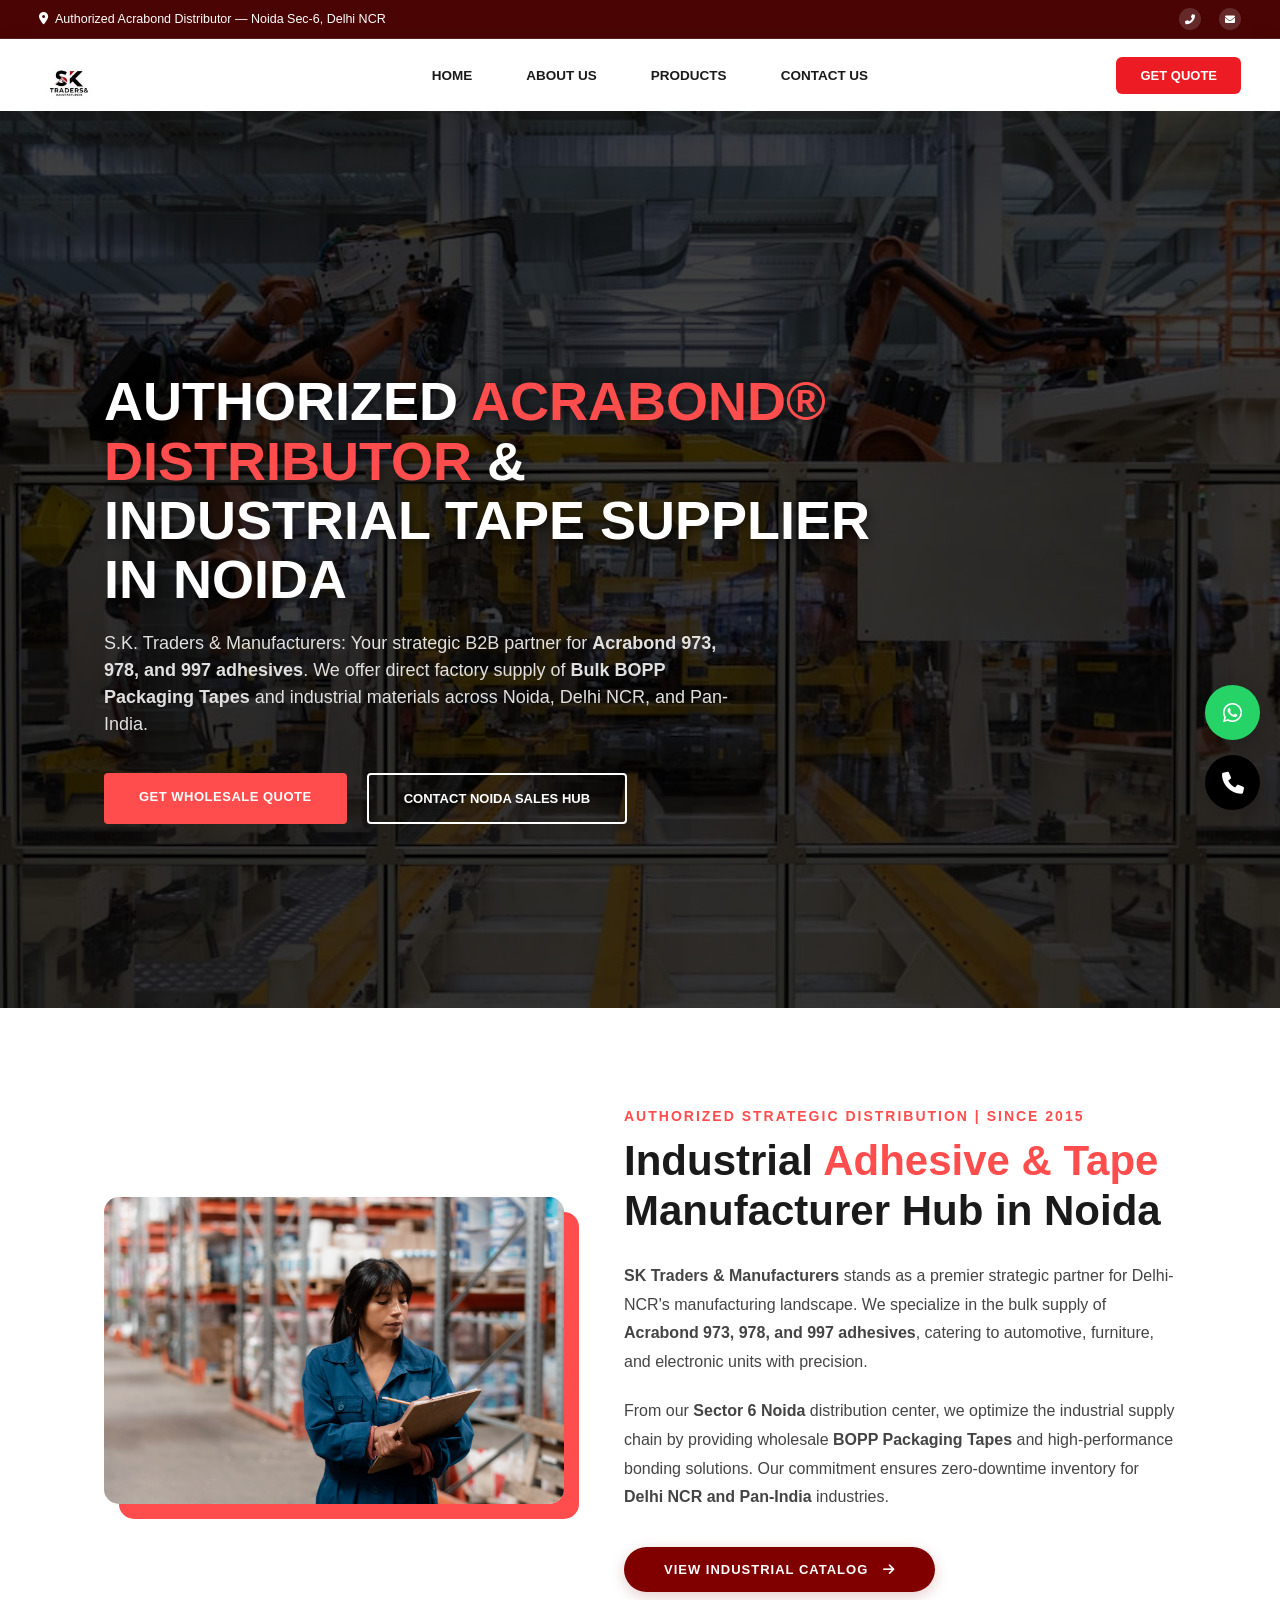
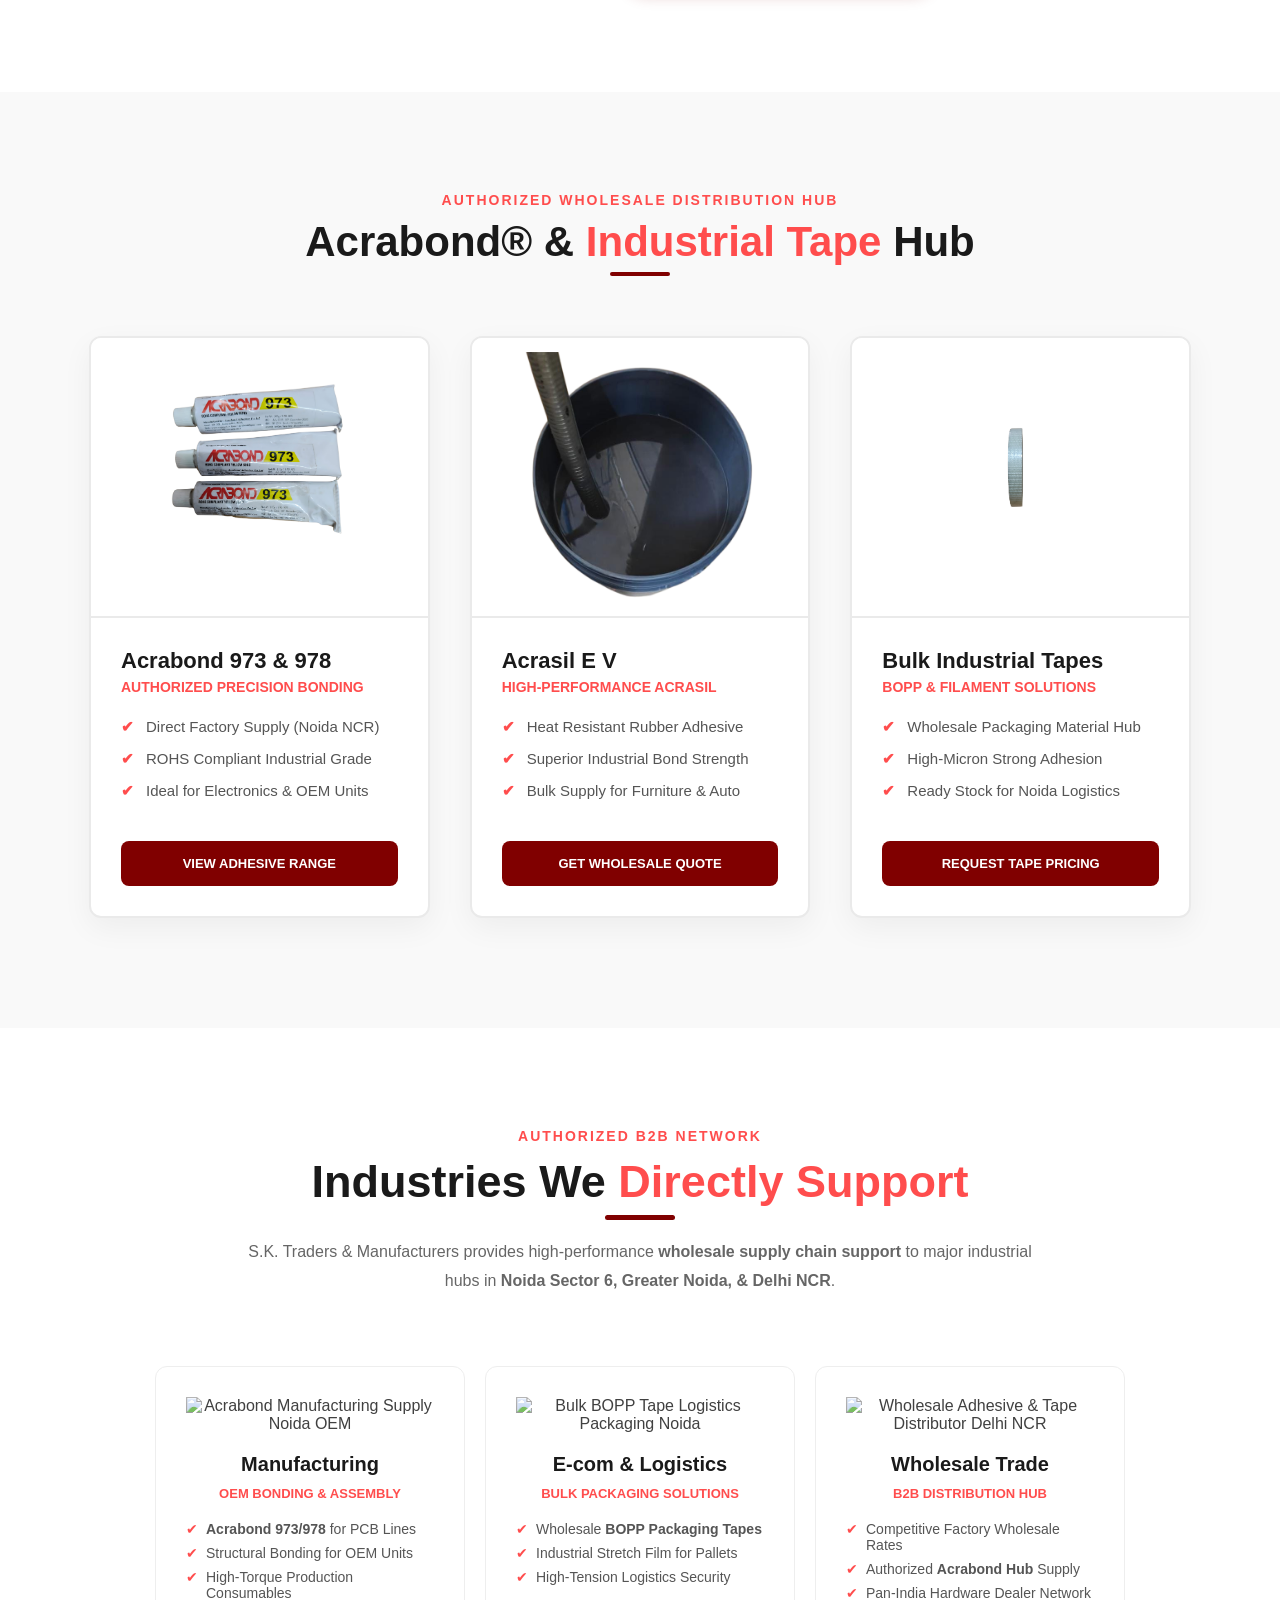
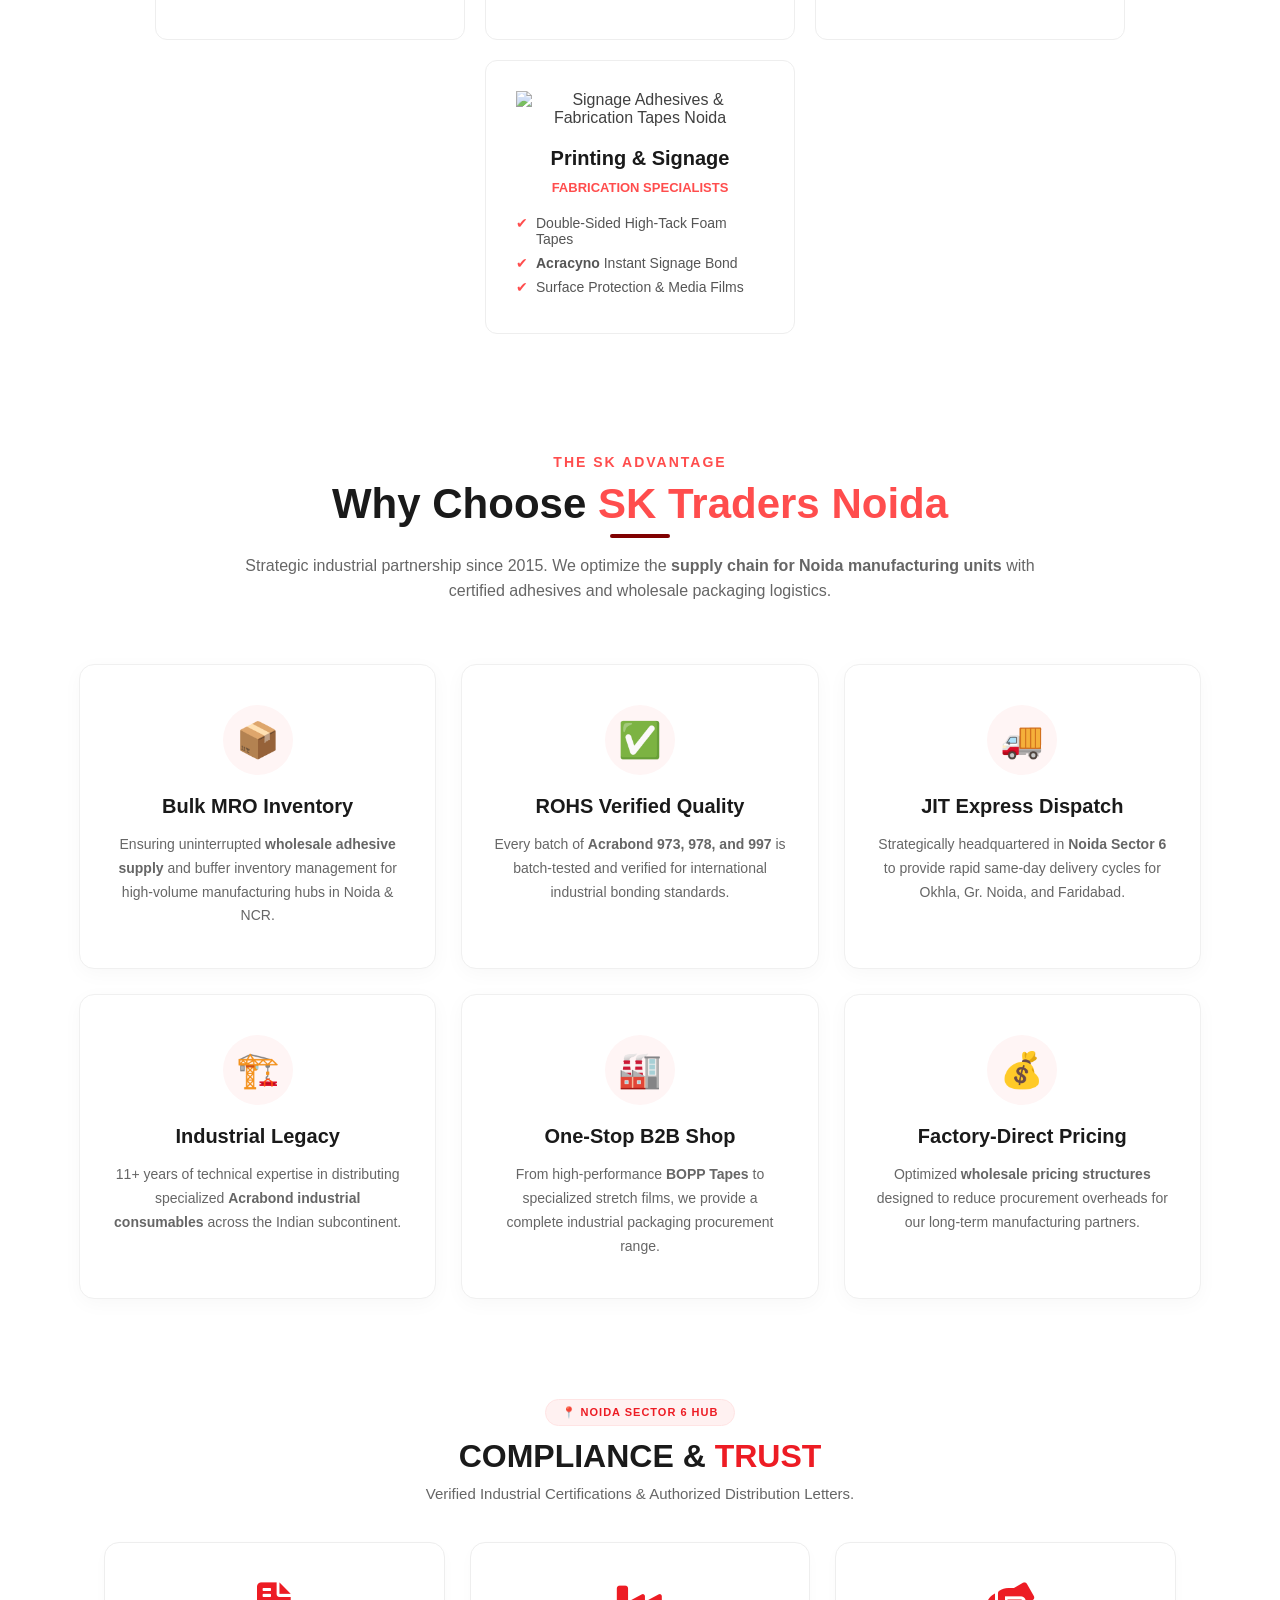
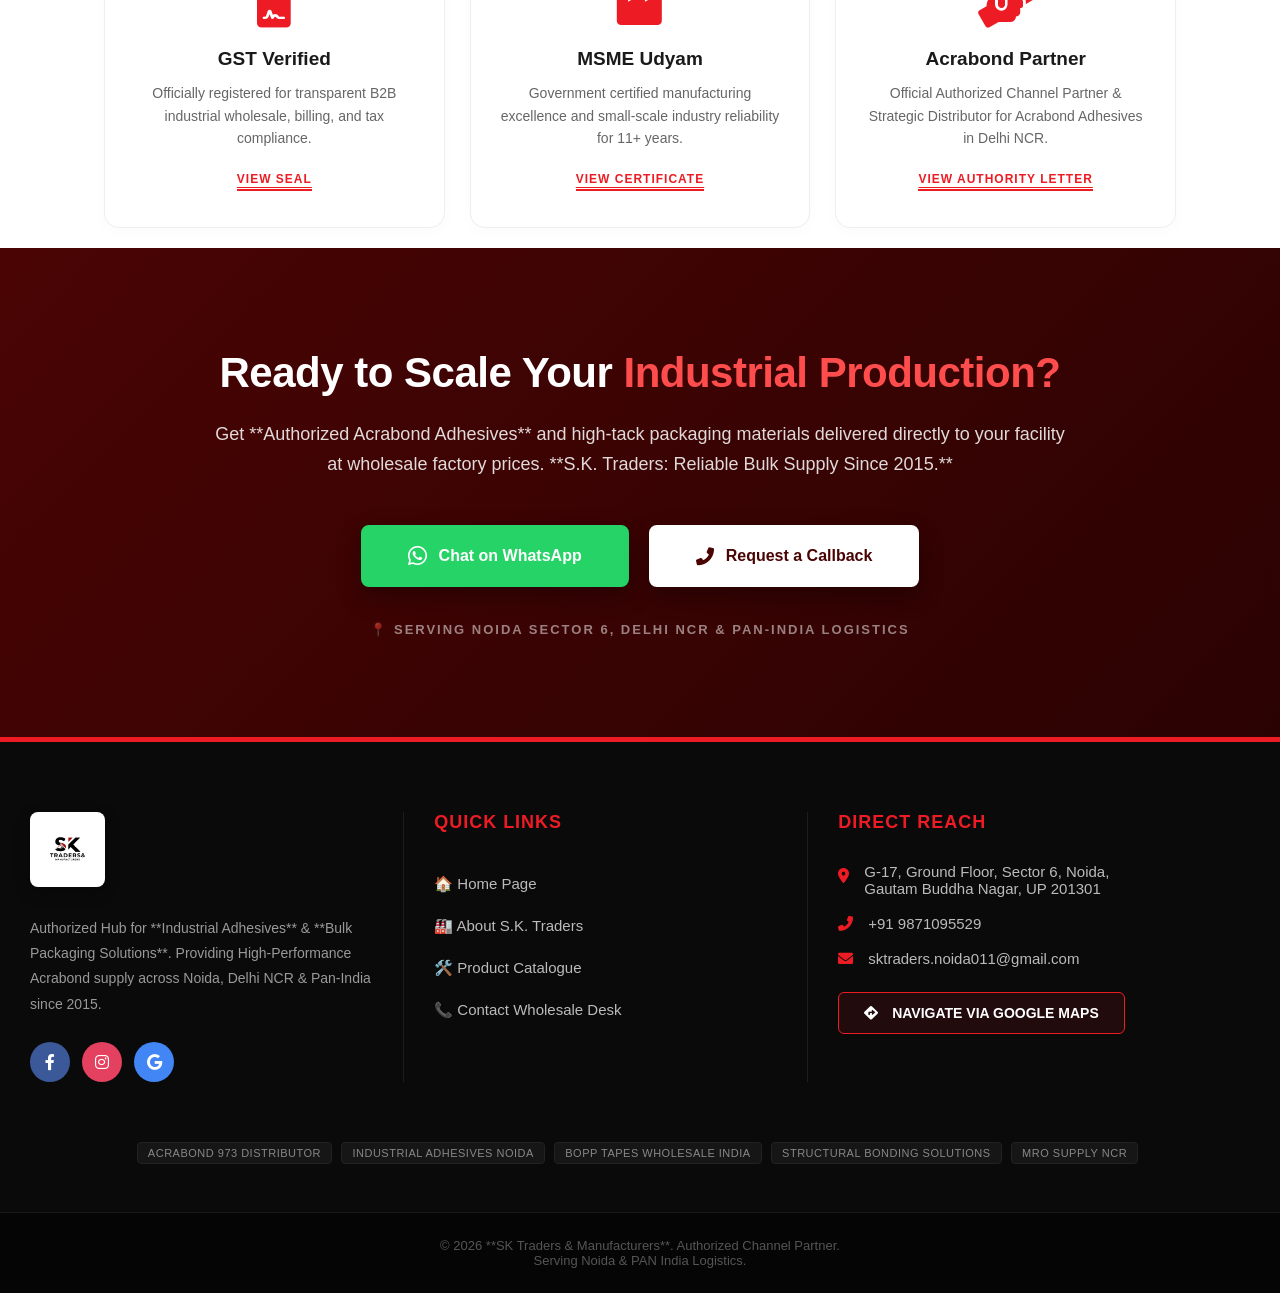
==== commit abe308ec: "Update index.html" ====
--- a/index.html
+++ b/index.html
@@ -543,13 +543,13 @@
     <div style="max-width: 1250px; margin: 0 auto; padding: 0 5%;">
         
         <div style="text-align: center; margin-bottom: 60px;">
-            <h4 style="color: #ff4d4d; text-transform: uppercase; font-weight: 700; letter-spacing: 2px; margin-bottom: 10px; font-size: 14px;">Our Edge</h4>
+            <h4 style="color: #ff4d4d; text-transform: uppercase; font-weight: 700; letter-spacing: 2px; margin-bottom: 10px; font-size: 14px;">The SK Advantage</h4>
             <h2 style="font-size: clamp(28px, 4vw, 42px); color: #1a1a1a; font-weight: 800; position: relative; display: inline-block;">
-                Why Choose <span style="color: #ff4d4d;">SK Traders</span>
+                Why Choose <span style="color: #ff4d4d;">SK Traders Noida</span>
                 <span style="position: absolute; bottom: -10px; left: 50%; transform: translateX(-50%); width: 60px; height: 4px; background: #800000; border-radius: 2px;"></span>
             </h2>
             <p style="color: #666; margin-top: 25px; font-size: 16px; line-height: 1.6; max-width: 800px; margin-left: auto; margin-right: auto;">
-                Partnering with manufacturing leaders since 2015 with a commitment to industrial-grade quality and rapid supply chain execution.
+                Strategic industrial partnership since 2015. We optimize the <strong>supply chain for Noida manufacturing units</strong> with certified adhesives and wholesale packaging logistics.
             </p>
         </div>
 
@@ -557,86 +557,50 @@
             
             <div class="choose-card">
                 <div class="choose-icon">📦</div>
-                <h3>Bulk Inventory Supply</h3>
-                <p>Ensuring uninterrupted MRO supply and wholesale inventory for high-volume industrial needs across Noida & NCR.</p>
+                <h3>Bulk MRO Inventory</h3>
+                <p>Ensuring uninterrupted <strong>wholesale adhesive supply</strong> and buffer inventory management for high-volume manufacturing hubs in Noida & NCR.</p>
             </div>
 
             <div class="choose-card">
                 <div class="choose-icon">✅</div>
-                <h3>Consistent Quality</h3>
-                <p>Every batch of Acrabond adhesives and packaging material is verified for high-performance bonding durability.</p>
+                <h3>ROHS Verified Quality</h3>
+                <p>Every batch of <strong>Acrabond 973, 978, and 997</strong> is batch-tested and verified for international industrial bonding standards.</p>
             </div>
 
             <div class="choose-card">
                 <div class="choose-icon">🚚</div>
-                <h3>Express Dispatch</h3>
-                <p>Strategically located in Noida Sector 6 to provide rapid same-day or next-day delivery cycles across Delhi NCR.</p>
+                <h3>JIT Express Dispatch</h3>
+                <p>Strategically headquartered in <strong>Noida Sector 6</strong> to provide rapid same-day delivery cycles for Okhla, Gr. Noida, and Faridabad.</p>
             </div>
 
             <div class="choose-card">
                 <div class="choose-icon">🏗️</div>
-                <h3>11+ Years Expertise</h3>
-                <p>Over a decade of on-ground experience in sourcing and distributing specialized industrial consumables and adhesives.</p>
+                <h3>Industrial Legacy</h3>
+                <p>11+ years of technical expertise in distributing specialized <strong>Acrabond industrial consumables</strong> across the Indian subcontinent.</p>
             </div>
 
             <div class="choose-card">
                 <div class="choose-icon">🏭</div>
-                <h3>One-Stop Industrial Shop</h3>
-                <p>From high-tack Acrabond 973/978 to specialized stretch films, we provide a complete industrial packaging range.</p>
+                <h3>One-Stop B2B Shop</h3>
+                <p>From high-performance <strong>BOPP Tapes</strong> to specialized stretch films, we provide a complete industrial packaging procurement range.</p>
             </div>
 
             <div class="choose-card">
                 <div class="choose-icon">💰</div>
                 <h3>Factory-Direct Pricing</h3>
-                <p>Direct wholesale pricing structures designed to reduce operational overheads for our long-term manufacturing partners.</p>
+                <p>Optimized <strong>wholesale pricing structures</strong> designed to reduce procurement overheads for our long-term manufacturing partners.</p>
             </div>
 
         </div>
     </div>
 
     <style>
-        .choose-card {
-            flex: 1;
-            min-width: 300px;
-            max-width: 380px;
-            background: #fff;
-            padding: 40px 30px;
-            border-radius: 15px;
-            text-align: center;
-            border: 1px solid #f0f0f0;
-            box-shadow: 0 5px 20px rgba(0,0,0,0.03);
-            transition: all 0.3s ease;
-        }
-        .choose-card:hover {
-            transform: translateY(-10px);
-            border-color: #ff4d4d;
-            box-shadow: 0 15px 30px rgba(255, 77, 77, 0.08);
-        }
-        .choose-icon {
-            font-size: 35px;
-            margin-bottom: 20px;
-            display: inline-block;
-            background: #fff5f5;
-            width: 70px;
-            height: 70px;
-            line-height: 70px;
-            border-radius: 50%;
-            color: #ff4d4d;
-        }
-        .choose-card h3 {
-            font-size: 20px;
-            color: #1a1a1a;
-            font-weight: 700;
-            margin-bottom: 15px;
-        }
-        .choose-card p {
-            color: #666;
-            font-size: 14px;
-            line-height: 1.7;
-        }
-        @media (max-width: 768px) {
-            .choose-card { max-width: 100%; }
-        }
+        .choose-card { flex: 1; min-width: 300px; max-width: 380px; background: #fff; padding: 40px 30px; border-radius: 15px; text-align: center; border: 1px solid #f0f0f0; box-shadow: 0 5px 20px rgba(0,0,0,0.03); transition: all 0.3s ease; }
+        .choose-card:hover { transform: translateY(-10px); border-color: #ff4d4d; box-shadow: 0 15px 30px rgba(255, 77, 77, 0.08); }
+        .choose-icon { font-size: 35px; margin-bottom: 20px; display: inline-block; background: #fff5f5; width: 70px; height: 70px; line-height: 70px; border-radius: 50%; color: #ff4d4d; }
+        .choose-card h3 { font-size: 20px; color: #1a1a1a; font-weight: 700; margin-bottom: 15px; }
+        .choose-card p { color: #666; font-size: 14px; line-height: 1.7; }
+        @media (max-width: 768px) { .choose-card { max-width: 100%; } }
     </style>
 </section>
 
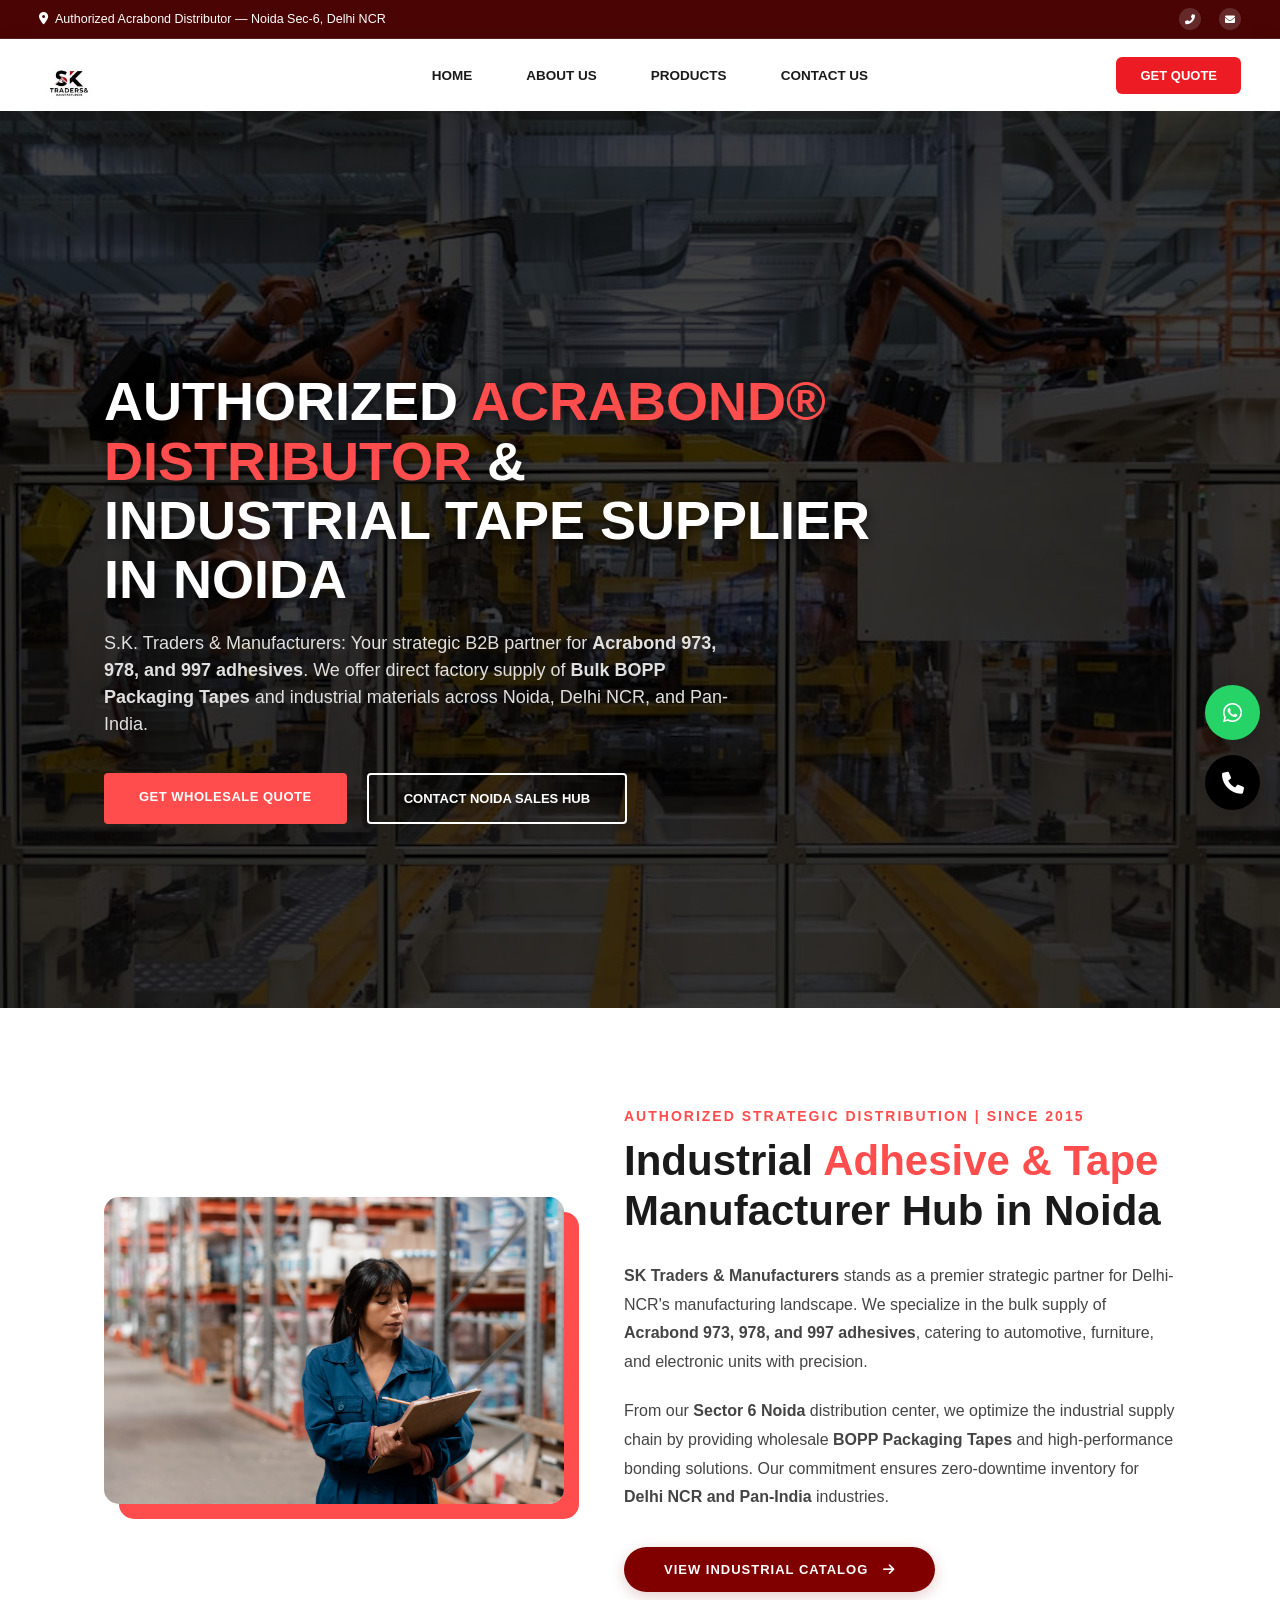
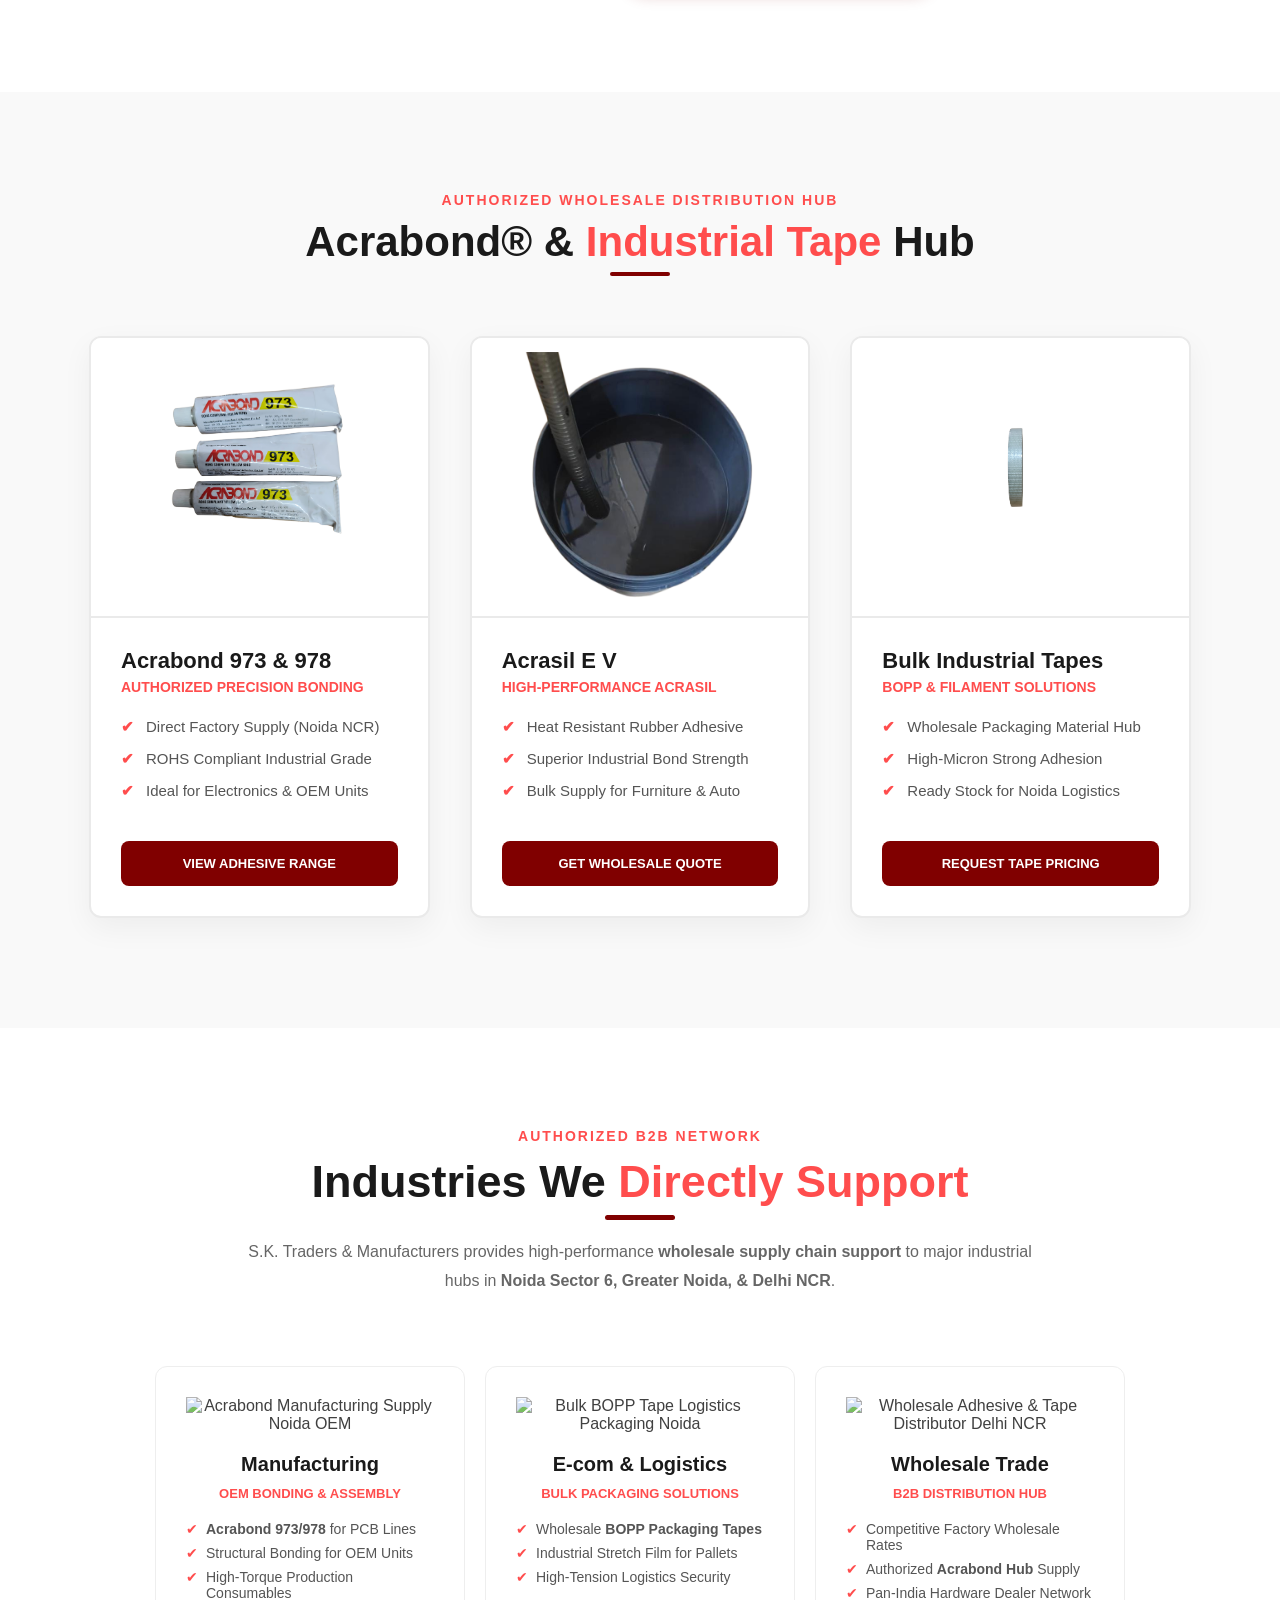
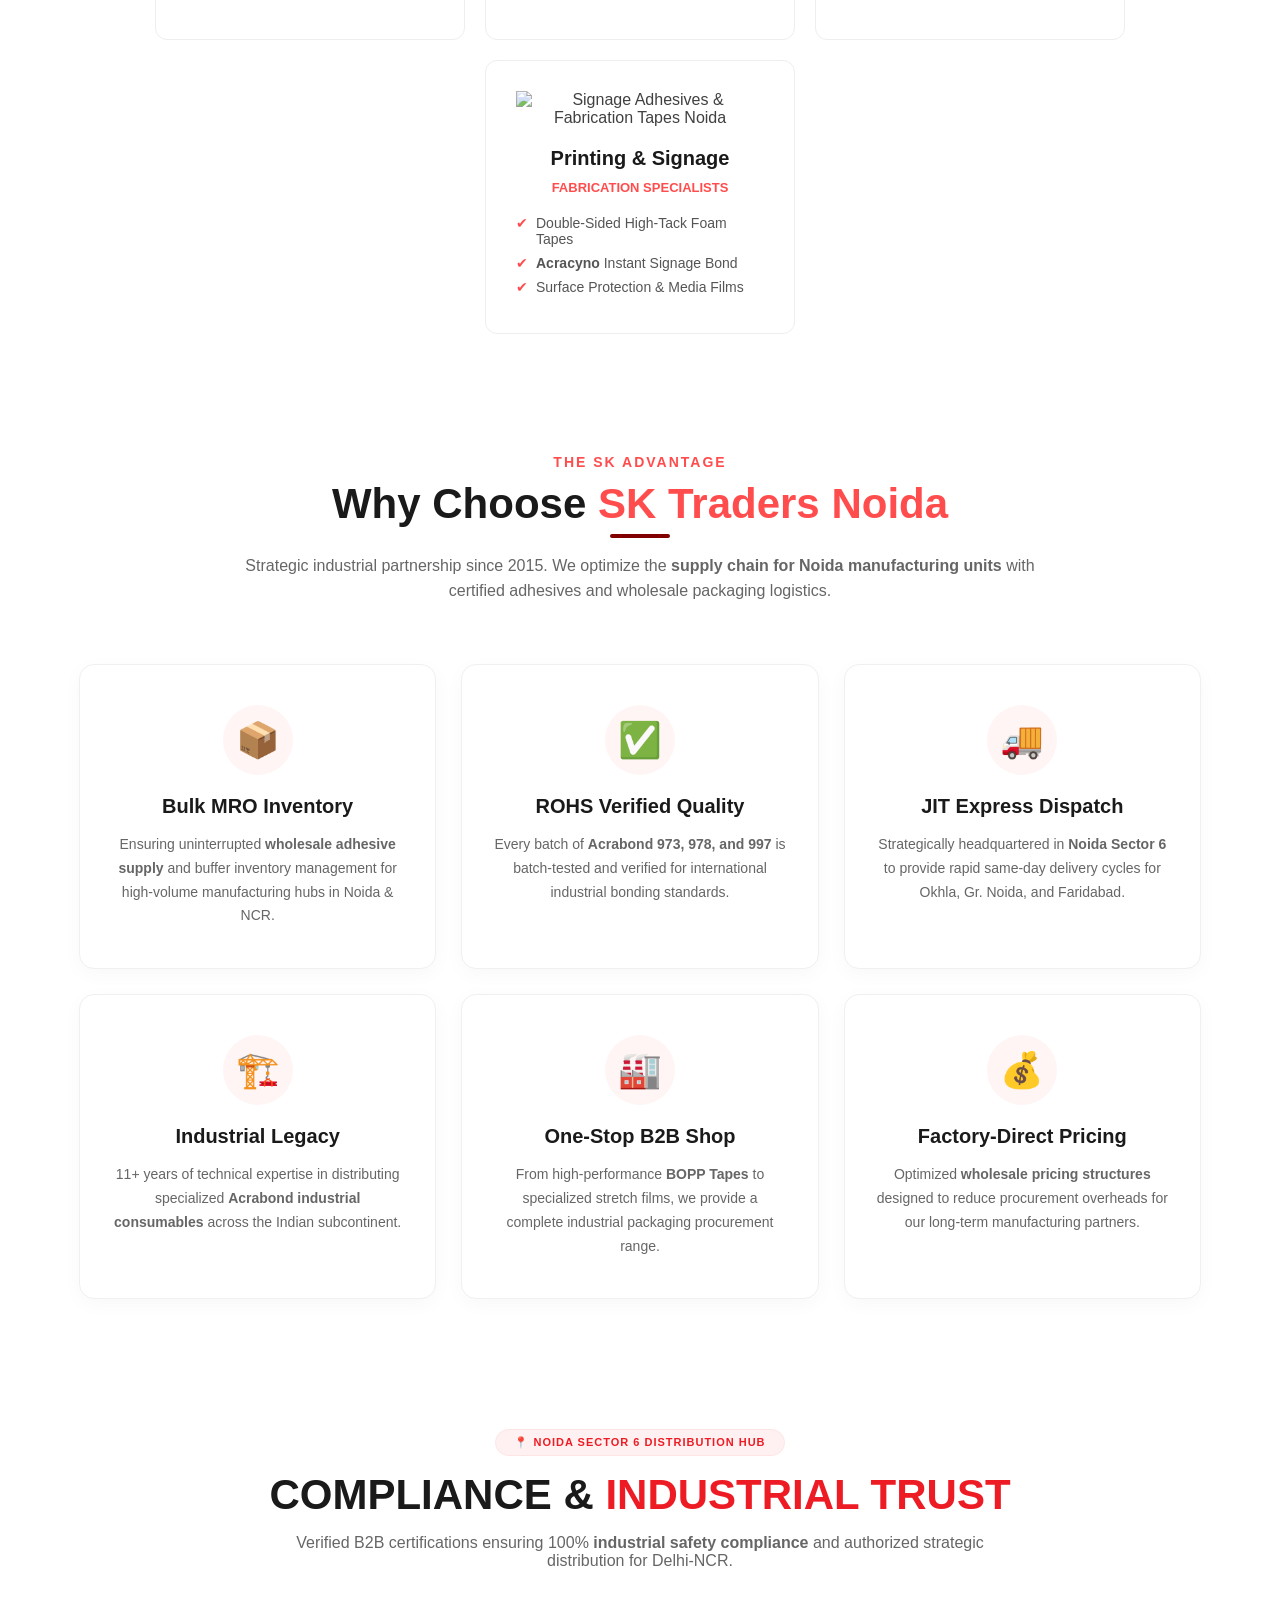
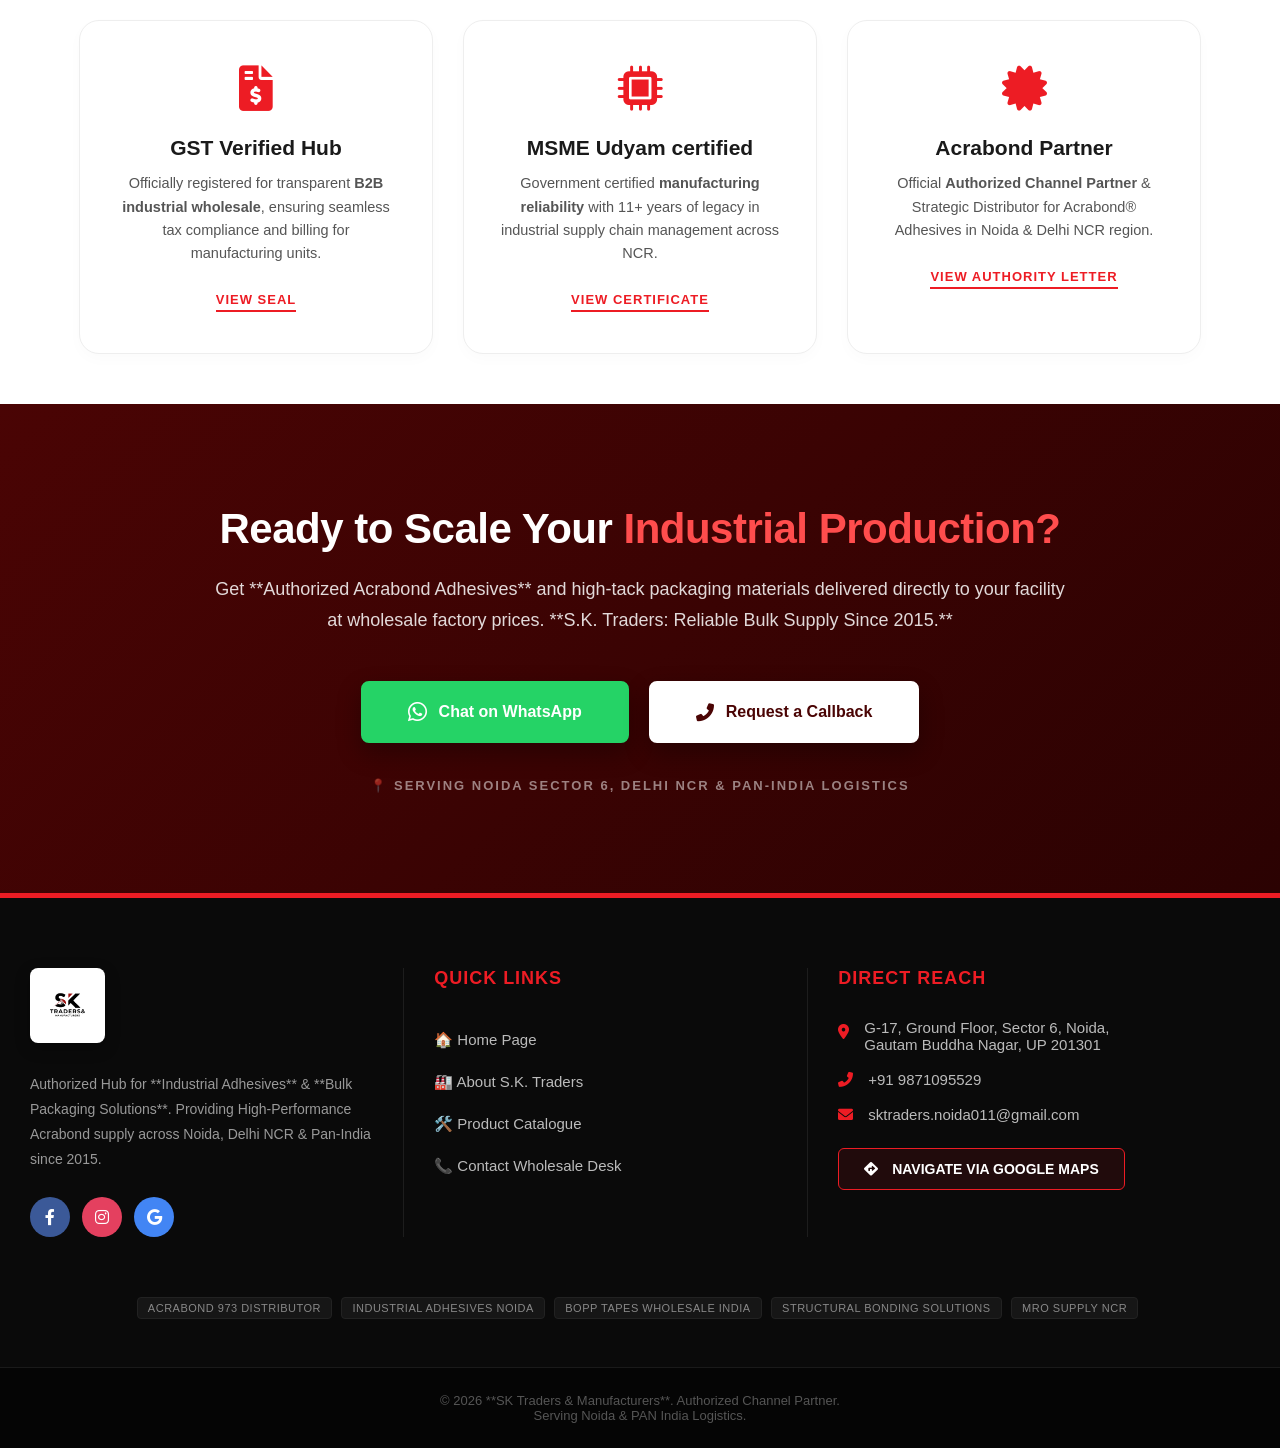
==== commit 121231f4: "Update index.html" ====
--- a/index.html
+++ b/index.html
@@ -604,16 +604,17 @@
     </style>
 </section>
 
+<link rel="stylesheet" href="https://cdnjs.cloudflare.com/ajax/libs/font-awesome/6.0.0/css/all.min.css">
+
 <style>
     :root { --sk-red: #ED1C24; --sk-dark: #1a1a1a; }
 
-    /* 1. Gap Fix & Section Design */
     .sk-compliance-wrapper {
-        padding: 60px 0; /* Balanced padding */
+        padding: 80px 0;
         background: #ffffff;
         font-family: 'Poppins', sans-serif;
         color: var(--sk-dark);
-        margin-top: -50px; /* Fixing the gap from Why Choose Us */
+        margin-top: -50px; /* Seamless gap fix */
         position: relative;
         z-index: 10;
     }
@@ -627,7 +628,6 @@
         letter-spacing: 1px;
     }
     
-    /* 2. Grid & Authority Cards */
     .sk-compliance-grid {
         display: grid; grid-template-columns: repeat(3, 1fr);
         gap: 30px; max-width: 1250px; margin: 0 auto; padding: 0 5%;
@@ -655,7 +655,7 @@
     }
     .sk-compliance-card:hover .sk-view-link { background: var(--sk-red); color: #fff; padding: 5px 10px; border-radius: 4px; text-decoration: none; }
 
-    /* 3. PRO LIGHTBOX WITH ZOOM CONTROLS */
+    /* LIGHTBOX SYSTEM */
     .sk-modal-overlay {
         display: none; position: fixed;
         z-index: 999999; left: 0; top: 0; width: 100%; height: 100%;
@@ -663,202 +663,49 @@
         backdrop-filter: blur(5px);
     }
     .sk-modal-content-wrap {
-        position: relative; width: 90%; max-width: 800px;
+        position: relative; width: 90%; max-width: 700px;
         text-align: center; animation: skZoom 0.3s ease;
     }
-    
-    /* Zoom Buttons Styling */
-    .sk-zoom-controls {
-        position: absolute; top: -60px; left: 50%; transform: translateX(-50%);
-        display: flex; gap: 15px; z-index: 1000000;
-    }
-    .sk-zoom-btn {
-        background: var(--sk-red); color: #fff; border: none; padding: 10px 20px;
-        border-radius: 5px; cursor: pointer; font-weight: 700; font-size: 14px;
-        box-shadow: 0 4px 15px rgba(0,0,0,0.3); transition: 0.2s;
-    }
-    .sk-zoom-btn:hover { background: #fff; color: var(--sk-red); }
-
-    .sk-modal-img-container {
-        overflow: auto; max-height: 80vh; background: #fff; border-radius: 10px;
-        border: 5px solid #fff; box-shadow: 0 0 50px rgba(0,0,0,0.5);
-    }
     .sk-modal-img {
-        width: 100%; transition: transform 0.3s ease; cursor: zoom-in;
+        width: 100%; border: 5px solid #fff; border-radius: 10px;
+        max-height: 80vh; object-fit: contain; background: #fff;
     }
     .sk-close-btn {
-        position: absolute; top: -60px; right: -20px;
-        color: #fff; font-size: 50px; cursor: pointer; line-height: 1;
-    }
-
+        position: absolute; top: -60px; right: 0;
+        color: #fff; font-size: 50px; cursor: pointer;
+    }
     @keyframes skZoom { from {transform: scale(0.9); opacity: 0;} to {transform: scale(1); opacity: 1;} }
-    @media (max-width: 768px) { .sk-compliance-grid { grid-template-columns: 1fr; } .sk-zoom-controls { top: -110px; flex-direction: row; } }
-</style>
-
-<style>
-    :root { --sk-red: #ED1C24; --sk-dark: #1a1a1a; }
-
-    /* 1. Seamless Section Gap Fix */
-    .sk-compliance-wrapper {
-        padding: 50px 0;
-        background: #ffffff;
-        font-family: 'Poppins', sans-serif;
-        color: var(--sk-dark);
-        margin-top: -50px; /* Why Choose Us se chipka diya */
-        position: relative;
-    }
-    .sk-compliance-header { text-align: center; margin-bottom: 40px; }
-    .sk-location-badge {
-        background: #fff1f1; color: var(--sk-red);
-        padding: 6px 16px; border-radius: 50px;
-        font-size: 11px; font-weight: 700;
-        text-transform: uppercase; border: 1px solid #ffe4e4;
-        display: inline-block; margin-bottom: 12px;
-    }
-    
-    /* 2. Professional Grid & Clean Cards */
-    .sk-compliance-grid {
-        display: grid; grid-template-columns: repeat(3, 1fr);
-        gap: 25px; max-width: 1200px; margin: 0 auto; padding: 0 5%;
-    }
-    .sk-compliance-card {
-        background: #fff; border: 1px solid #eee;
-        padding: 40px 30px; border-radius: 15px;
-        transition: 0.3s ease; cursor: pointer; text-align: center;
-        box-shadow: 0 5px 15px rgba(0,0,0,0.02);
-    }
-    .sk-compliance-card:hover {
-        transform: translateY(-8px);
-        border-color: var(--sk-red);
-        box-shadow: 0 15px 30px rgba(237, 28, 36, 0.08);
-    }
-    .sk-card-icon { font-size: 42px; color: var(--sk-red); margin-bottom: 20px; display: block; }
-    .sk-compliance-card h4 { font-size: 19px; font-weight: 800; margin-bottom: 12px; }
-    .sk-compliance-card p { font-size: 14px; color: #666; line-height: 1.6; margin-bottom: 20px; }
-    .sk-view-link { 
-        color: var(--sk-red); font-weight: 700; font-size: 12px; 
-        text-decoration: underline; text-underline-offset: 4px;
-        text-transform: uppercase;
-    }
-
-    /* 3. SIMPLE LIGHTBOX (NO BUTTONS) */
-    .sk-modal-overlay {
-        display: none; position: fixed;
-        z-index: 999999; left: 0; top: 0; width: 100%; height: 100%;
-        background: rgba(0, 0, 0, 0.9); align-items: center; justify-content: center;
-    }
-    .sk-modal-content-wrap {
-        position: relative; width: 90%; max-width: 700px;
-        text-align: center; animation: skFade 0.3s ease;
-    }
-    .sk-modal-img {
-        width: 100%; border: 4px solid #fff; border-radius: 8px;
-        max-height: 85vh; object-fit: contain; background: #fff;
-    }
-    .sk-close-btn {
-        position: absolute; top: -50px; right: 0;
-        color: #fff; font-size: 45px; cursor: pointer;
-    }
-    @keyframes skFade { from {opacity: 0; transform: scale(0.95);} to {opacity: 1; transform: scale(1);} }
     @media (max-width: 768px) { .sk-compliance-grid { grid-template-columns: 1fr; } }
 </style>
 
-<style>
-    :root { --sk-red: #ED1C24; --sk-dark: #1a1a1a; }
-
-    .sk-compliance-wrapper {
-        padding: 50px 0;
-        background: #ffffff;
-        font-family: 'Poppins', sans-serif;
-        color: var(--sk-dark);
-        margin-top: -50px; /* Why Choose Us se gap fix */
-        position: relative;
-    }
-    .sk-compliance-header { text-align: center; margin-bottom: 40px; }
-    .sk-location-badge {
-        background: #fff1f1; color: var(--sk-red);
-        padding: 6px 16px; border-radius: 50px;
-        font-size: 11px; font-weight: 700;
-        text-transform: uppercase; border: 1px solid #ffe4e4;
-        display: inline-block; margin-bottom: 12px;
-    }
-    
-    .sk-compliance-grid {
-        display: grid; grid-template-columns: repeat(3, 1fr);
-        gap: 25px; max-width: 1200px; margin: 0 auto; padding: 0 5%;
-    }
-    .sk-compliance-card {
-        background: #fff; border: 1px solid #eee;
-        padding: 40px 30px; border-radius: 15px;
-        transition: 0.3s ease; cursor: pointer; text-align: center;
-        box-shadow: 0 5px 15px rgba(0,0,0,0.02);
-    }
-    .sk-compliance-card:hover {
-        transform: translateY(-8px);
-        border-color: var(--sk-red);
-        box-shadow: 0 15px 30px rgba(237, 28, 36, 0.08);
-    }
-
-    /* ICONS FIXED HERE */
-    .sk-card-icon { font-size: 45px; color: var(--sk-red); margin-bottom: 20px; display: block; }
-    
-    .sk-compliance-card h4 { font-size: 19px; font-weight: 800; margin-bottom: 12px; }
-    .sk-compliance-card p { font-size: 14px; color: #666; line-height: 1.6; margin-bottom: 20px; }
-    .sk-view-link { 
-        color: var(--sk-red); font-weight: 700; font-size: 12px; 
-        text-decoration: underline; text-underline-offset: 4px;
-        text-transform: uppercase;
-    }
-
-    /* LIGHTBOX SIMPLE (NO BUTTONS) */
-    .sk-modal-overlay {
-        display: none; position: fixed;
-        z-index: 999999; left: 0; top: 0; width: 100%; height: 100%;
-        background: rgba(0, 0, 0, 0.9); align-items: center; justify-content: center;
-    }
-    .sk-modal-content-wrap {
-        position: relative; width: 90%; max-width: 700px;
-        text-align: center; animation: skFade 0.3s ease;
-    }
-    .sk-modal-img {
-        width: 100%; border: 4px solid #fff; border-radius: 8px;
-        max-height: 85vh; object-fit: contain; background: #fff;
-    }
-    .sk-close-btn {
-        position: absolute; top: -50px; right: 0;
-        color: #fff; font-size: 45px; cursor: pointer;
-    }
-    @keyframes skFade { from {opacity: 0; transform: scale(0.95);} to {opacity: 1; transform: scale(1);} }
-    @media (max-width: 768px) { .sk-compliance-grid { grid-template-columns: 1fr; } }
-</style>
-
-<link rel="stylesheet" href="https://cdnjs.cloudflare.com/ajax/libs/font-awesome/6.0.0/css/all.min.css">
-
 <section class="sk-compliance-wrapper">
     <div class="sk-compliance-header">
-        <span class="sk-location-badge">📍 NOIDA SECTOR 6 HUB</span>
-        <h2 style="font-size: 32px; font-weight: 900; text-transform: uppercase;">Compliance & <span style="color:var(--sk-red)">Trust</span></h2>
-        <p style="color: #666; font-size: 15px; margin-top: 10px;">Verified Industrial Certifications & Authorized Distribution Letters.</p>
+        <span class="sk-location-badge">📍 NOIDA SECTOR 6 DISTRIBUTION HUB</span>
+        <h2 style="font-size: clamp(28px, 4vw, 42px); font-weight: 900; text-transform: uppercase;">Compliance & <span style="color:var(--sk-red)">Industrial Trust</span></h2>
+        <p style="color: #666; font-size: 16px; margin-top: 15px; max-width: 700px; margin-left: auto; margin-right: auto;">
+            Verified B2B certifications ensuring 100% <strong>industrial safety compliance</strong> and authorized strategic distribution for Delhi-NCR.
+        </p>
     </div>
 
     <div class="sk-compliance-grid">
         <div class="sk-compliance-card" onclick="skOpenModal('gst')">
-            <i class="fas fa-file-contract sk-card-icon"></i>
-            <h4>GST Verified</h4>
-            <p>Officially registered for transparent B2B industrial wholesale, billing, and tax compliance.</p>
+            <i class="fas fa-file-invoice-dollar sk-card-icon"></i>
+            <h4>GST Verified Hub</h4>
+            <p>Officially registered for transparent <strong>B2B industrial wholesale</strong>, ensuring seamless tax compliance and billing for manufacturing units.</p>
             <span class="sk-view-link">VIEW SEAL</span>
         </div>
 
         <div class="sk-compliance-card" onclick="skOpenModal('msme')">
-            <i class="fas fa-industry sk-card-icon"></i>
-            <h4>MSME Udyam</h4>
-            <p>Government certified manufacturing excellence and small-scale industry reliability for 11+ years.</p>
+            <i class="fas fa-microchip sk-card-icon"></i>
+            <h4>MSME Udyam certified</h4>
+            <p>Government certified <strong>manufacturing reliability</strong> with 11+ years of legacy in industrial supply chain management across NCR.</p>
             <span class="sk-view-link">VIEW CERTIFICATE</span>
         </div>
 
         <div class="sk-compliance-card" onclick="skOpenModal('partner')">
-            <i class="fas fa-handshake-angle sk-card-icon"></i> <h4>Acrabond Partner</h4>
-            <p>Official Authorized Channel Partner & Strategic Distributor for Acrabond Adhesives in Delhi NCR.</p>
+            <i class="fas fa-certificate sk-card-icon"></i>
+            <h4>Acrabond Partner</h4>
+            <p>Official <strong>Authorized Channel Partner</strong> & Strategic Distributor for Acrabond® Adhesives in Noida & Delhi NCR region.</p>
             <span class="sk-view-link">VIEW AUTHORITY LETTER</span>
         </div>
     </div>
@@ -868,7 +715,7 @@
     <div class="sk-modal-content-wrap" onclick="event.stopPropagation()">
         <span class="sk-close-btn" onclick="skCloseModal()">&times;</span>
         <img id="skMainImg" class="sk-modal-img" src="">
-        <div id="sk-modal-caption" style="color: #fff; margin-top: 15px; font-weight: 600; font-size: 16px;"></div>
+        <div id="sk-modal-caption" style="color: #fff; margin-top: 15px; font-weight: 700; font-size: 18px; font-family: 'Orbitron'; letter-spacing: 1px;"></div>
     </div>
 </div>
 
@@ -884,10 +731,10 @@
             cap.innerText = 'GST REGISTRATION - S.K. TRADERS';
         } else if(type === 'msme') {
             img.src = 'assets/images/msme-view.png';
-            cap.innerText = 'MSME UDYAM CERTIFICATE - S.K. TRADERS';
+            cap.innerText = 'MSME UDYAM CERTIFICATE';
         } else if(type === 'partner') {
             img.src = 'assets/images/partner-cert.png';
-            cap.innerText = 'AUTHORIZED PARTNER - DELHI NCR REGION';
+            cap.innerText = 'AUTHORIZED STRATEGIC PARTNER LETTER';
         }
     }
     function skCloseModal() { document.getElementById('skModalOverlay').style.display = 'none'; }
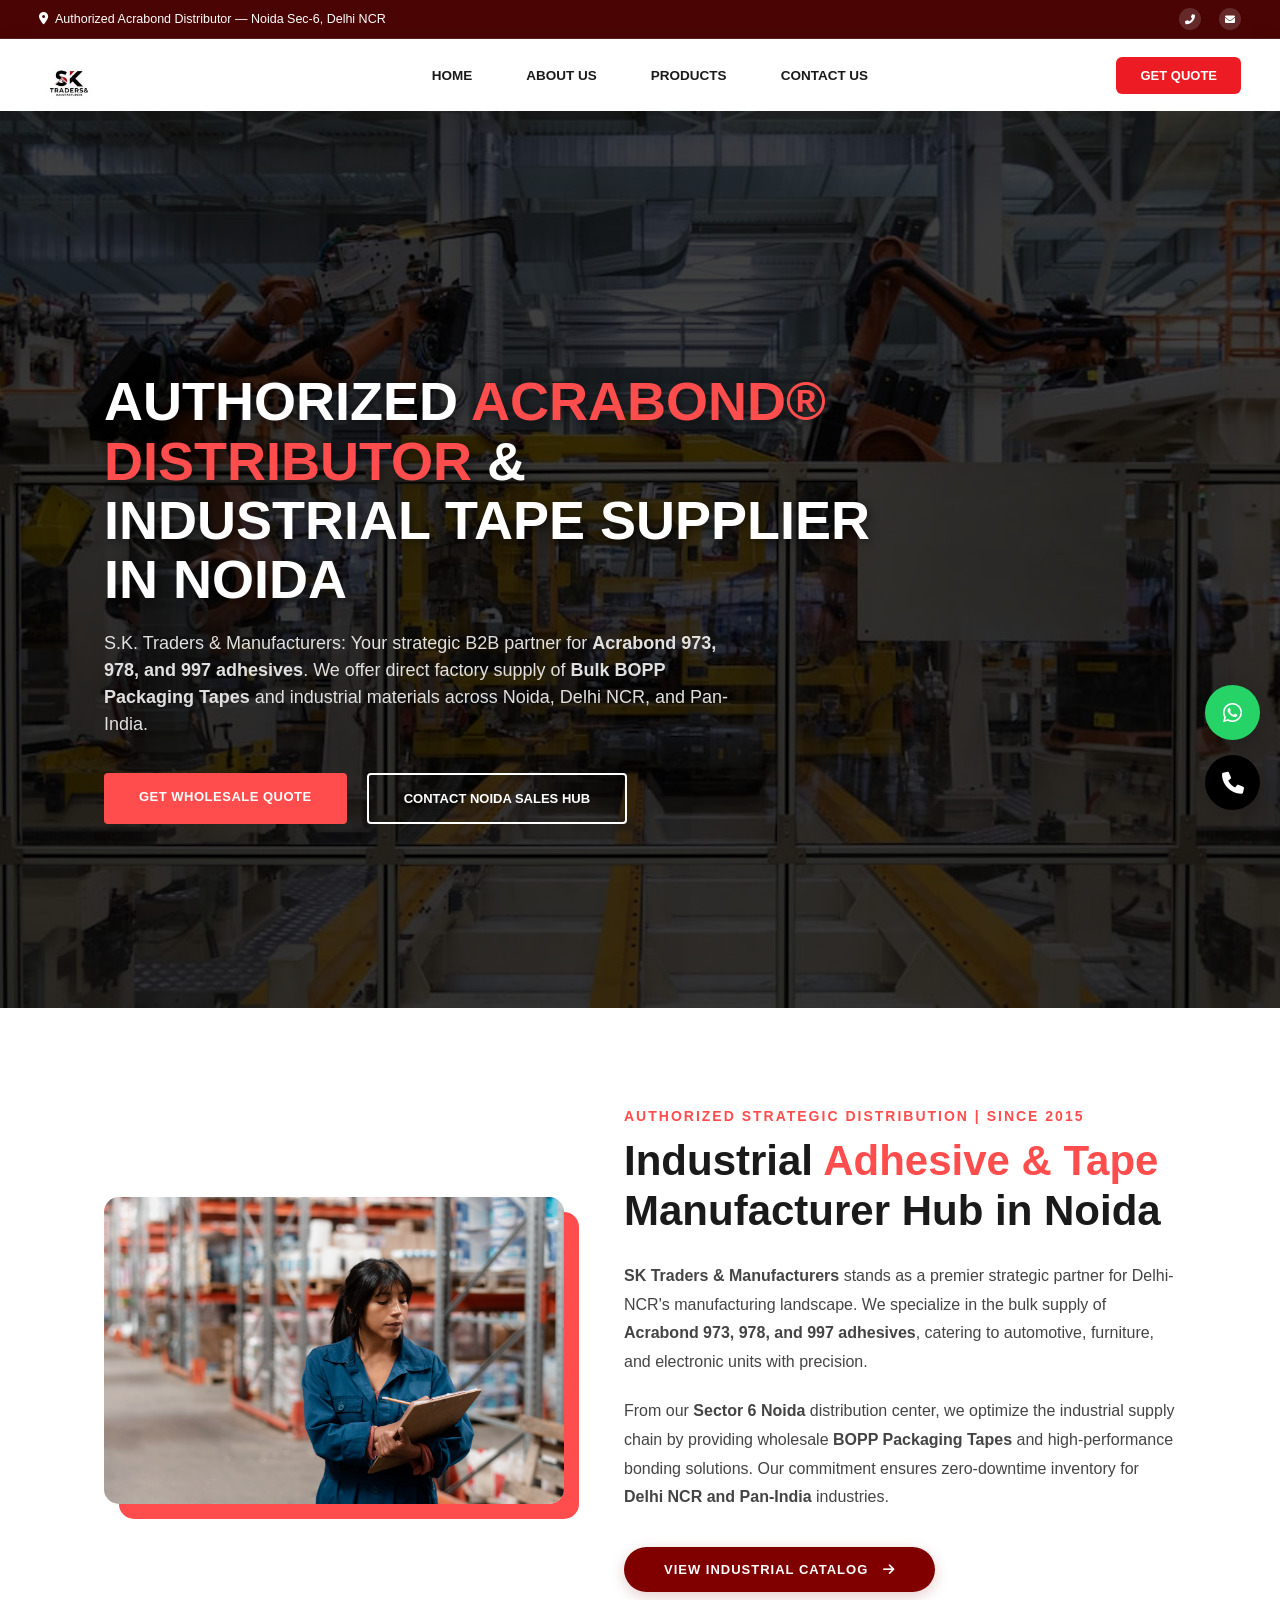
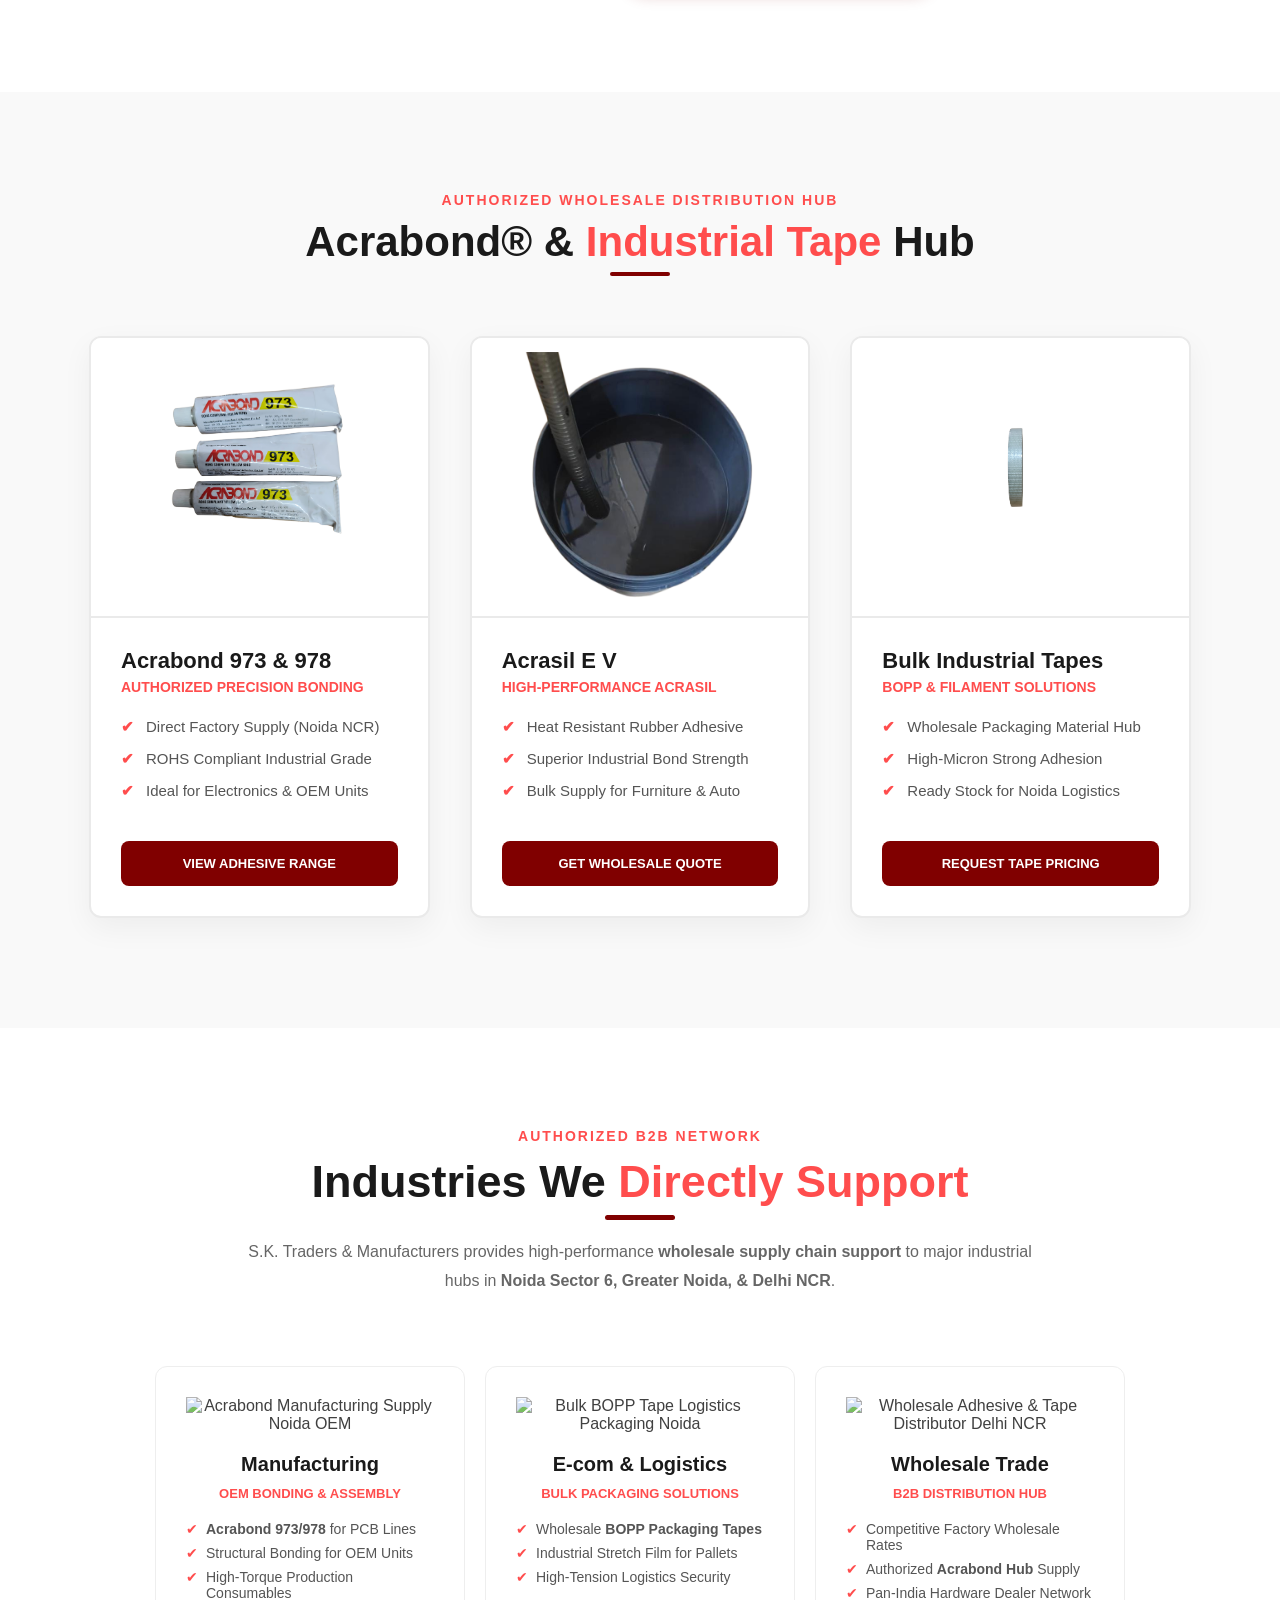
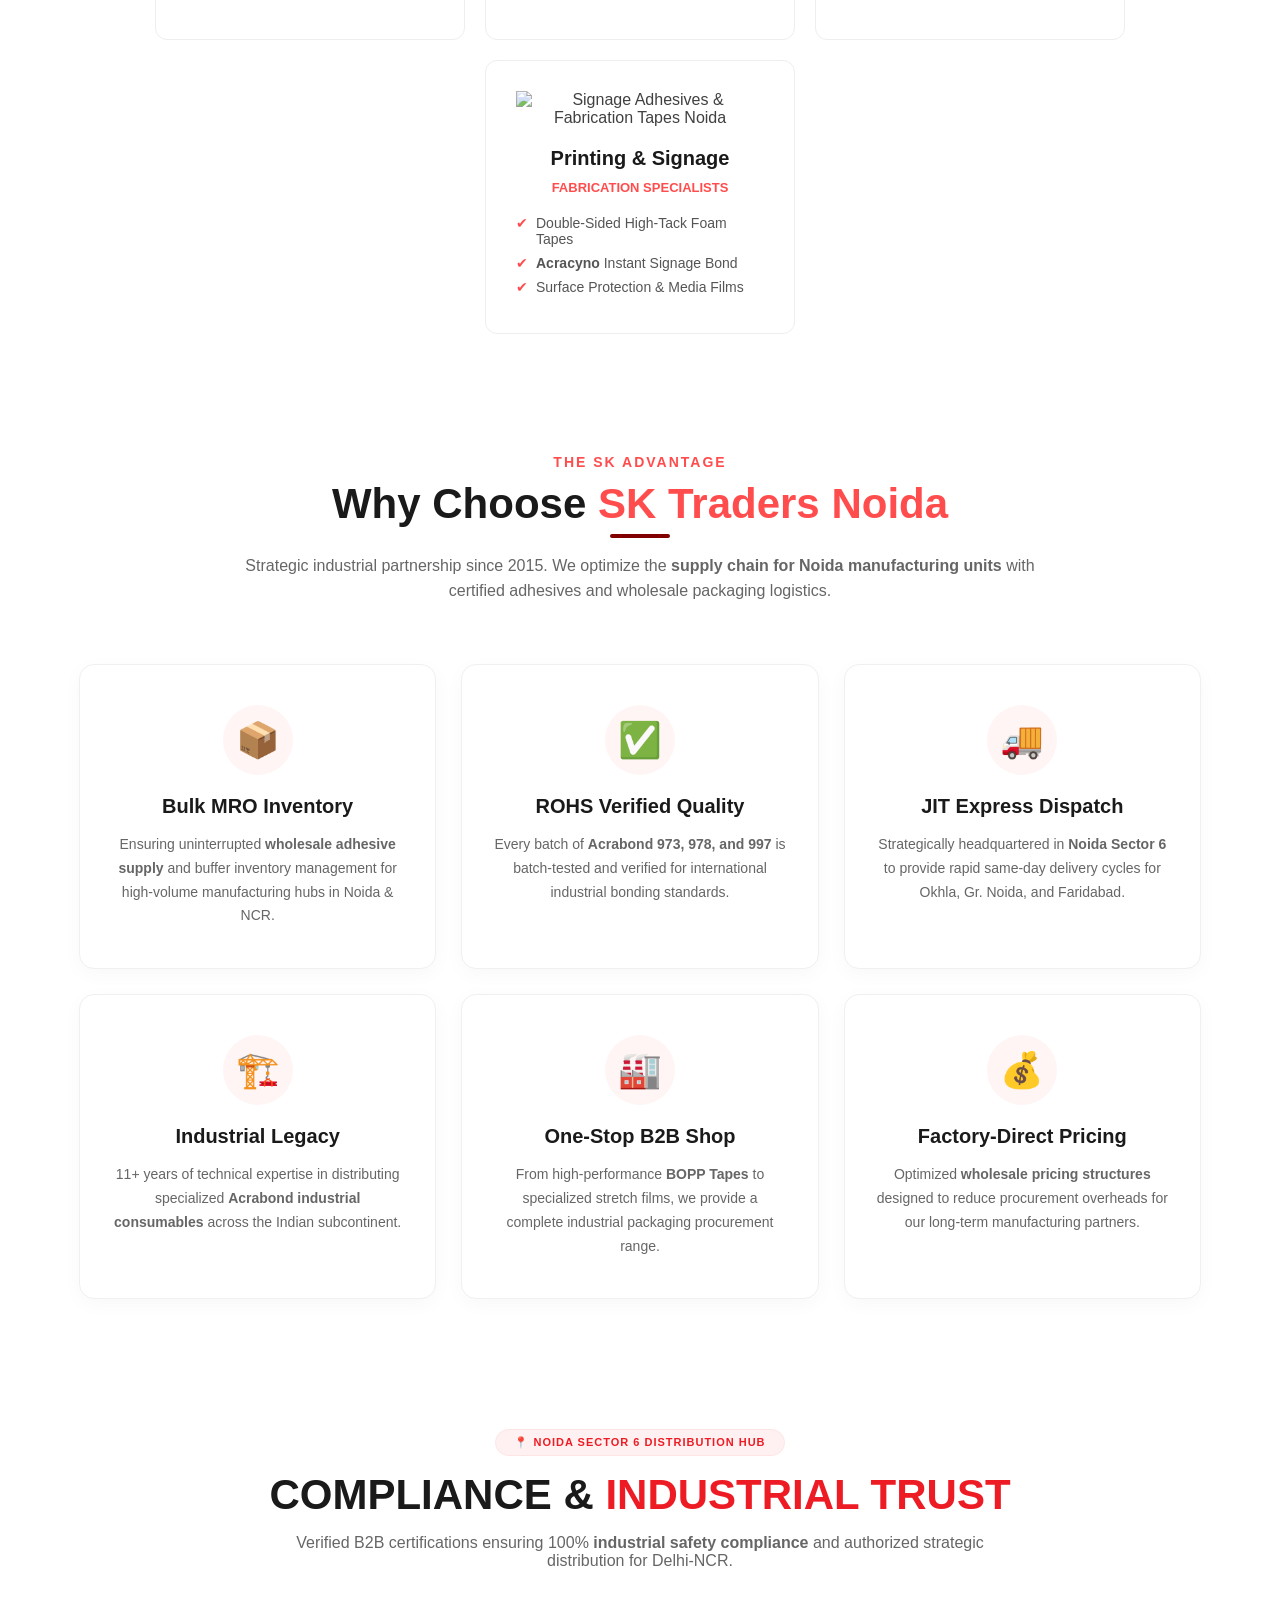
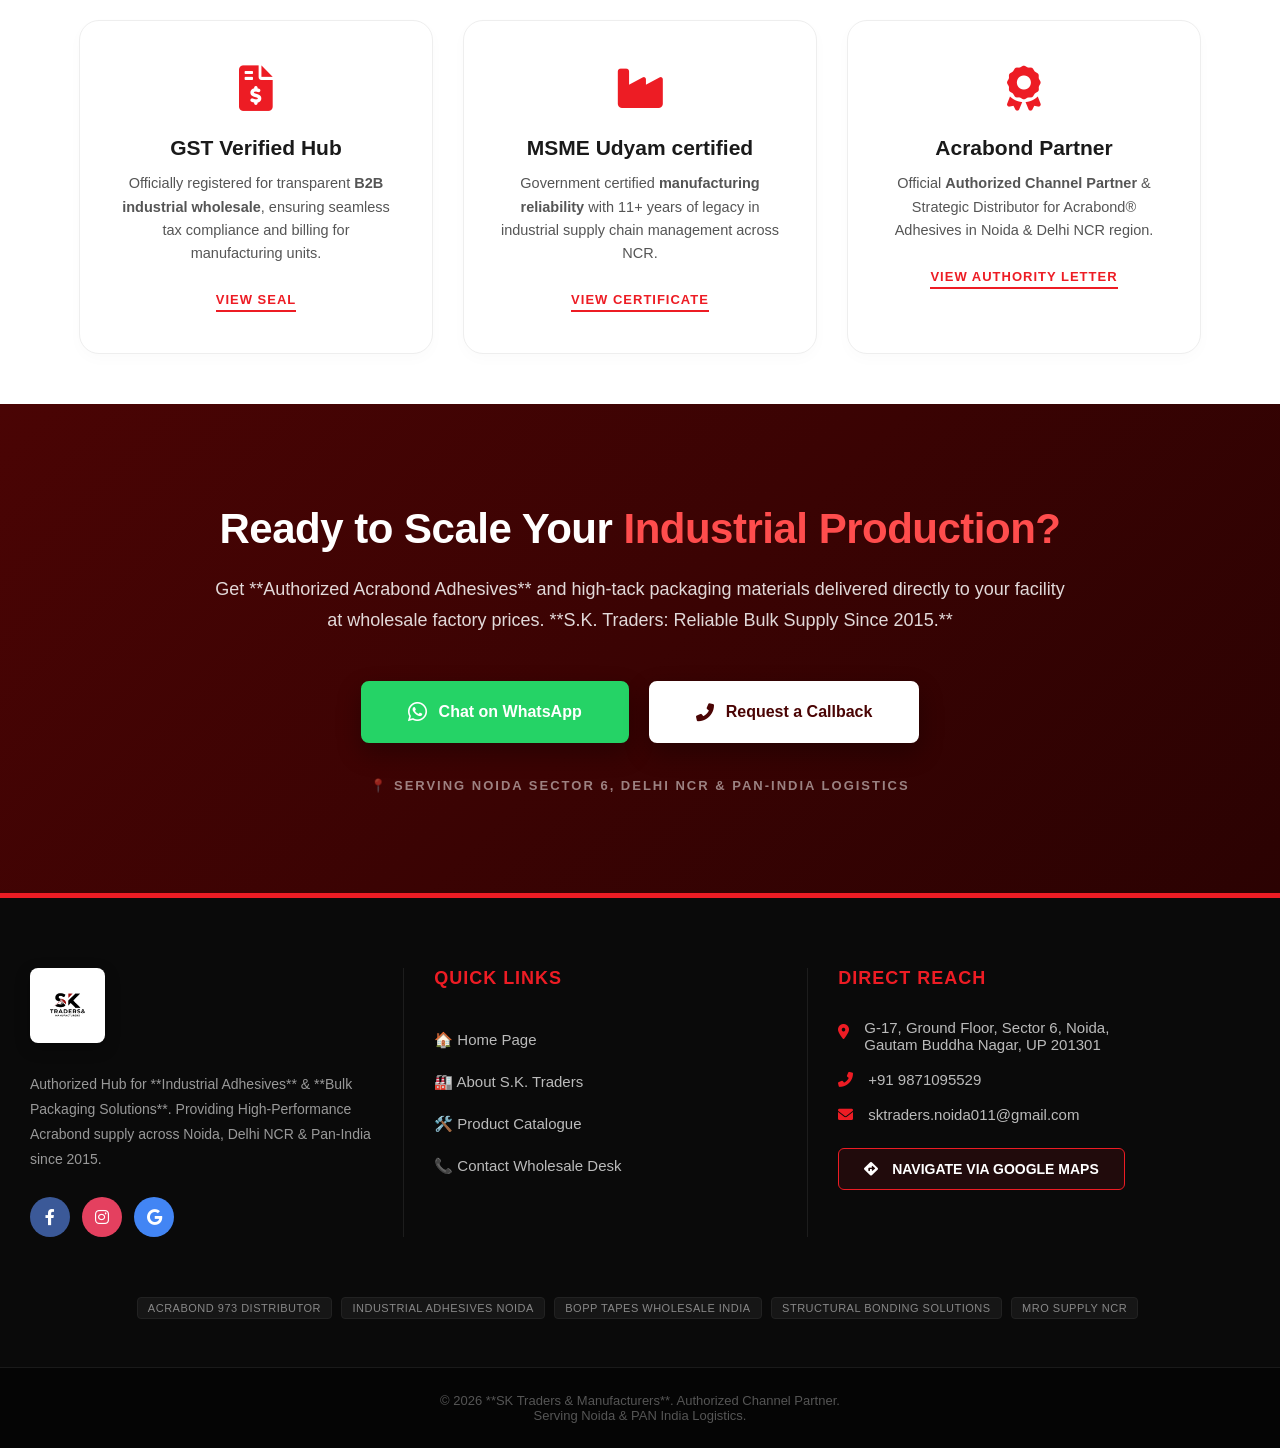
==== commit ae74ec2c: "Update index.html" ====
--- a/index.html
+++ b/index.html
@@ -688,27 +688,27 @@
     </div>
 
     <div class="sk-compliance-grid">
-        <div class="sk-compliance-card" onclick="skOpenModal('gst')">
-            <i class="fas fa-file-invoice-dollar sk-card-icon"></i>
-            <h4>GST Verified Hub</h4>
-            <p>Officially registered for transparent <strong>B2B industrial wholesale</strong>, ensuring seamless tax compliance and billing for manufacturing units.</p>
-            <span class="sk-view-link">VIEW SEAL</span>
-        </div>
-
-        <div class="sk-compliance-card" onclick="skOpenModal('msme')">
-            <i class="fas fa-microchip sk-card-icon"></i>
-            <h4>MSME Udyam certified</h4>
-            <p>Government certified <strong>manufacturing reliability</strong> with 11+ years of legacy in industrial supply chain management across NCR.</p>
-            <span class="sk-view-link">VIEW CERTIFICATE</span>
-        </div>
-
-        <div class="sk-compliance-card" onclick="skOpenModal('partner')">
-            <i class="fas fa-certificate sk-card-icon"></i>
-            <h4>Acrabond Partner</h4>
-            <p>Official <strong>Authorized Channel Partner</strong> & Strategic Distributor for Acrabond® Adhesives in Noida & Delhi NCR region.</p>
-            <span class="sk-view-link">VIEW AUTHORITY LETTER</span>
-        </div>
-    </div>
+    <div class="sk-compliance-card" onclick="skOpenModal('gst')">
+        <i class="fas fa-file-invoice-dollar sk-card-icon"></i>
+        <h4>GST Verified Hub</h4>
+        <p>Officially registered for transparent <strong>B2B industrial wholesale</strong>, ensuring seamless tax compliance and billing for manufacturing units.</p>
+        <span class="sk-view-link">VIEW SEAL</span>
+    </div>
+
+    <div class="sk-compliance-card" onclick="skOpenModal('msme')">
+        <i class="fas fa-industry sk-card-icon"></i>
+        <h4>MSME Udyam certified</h4>
+        <p>Government certified <strong>manufacturing reliability</strong> with 11+ years of legacy in industrial supply chain management across NCR.</p>
+        <span class="sk-view-link">VIEW CERTIFICATE</span>
+    </div>
+
+    <div class="sk-compliance-card" onclick="skOpenModal('partner')">
+        <i class="fas fa-award sk-card-icon"></i>
+        <h4>Acrabond Partner</h4>
+        <p>Official <strong>Authorized Channel Partner</strong> & Strategic Distributor for Acrabond® Adhesives in Noida & Delhi NCR region.</p>
+        <span class="sk-view-link">VIEW AUTHORITY LETTER</span>
+    </div>
+</div>
 </section>
 
 <div id="skModalOverlay" class="sk-modal-overlay" onclick="skCloseModal()">
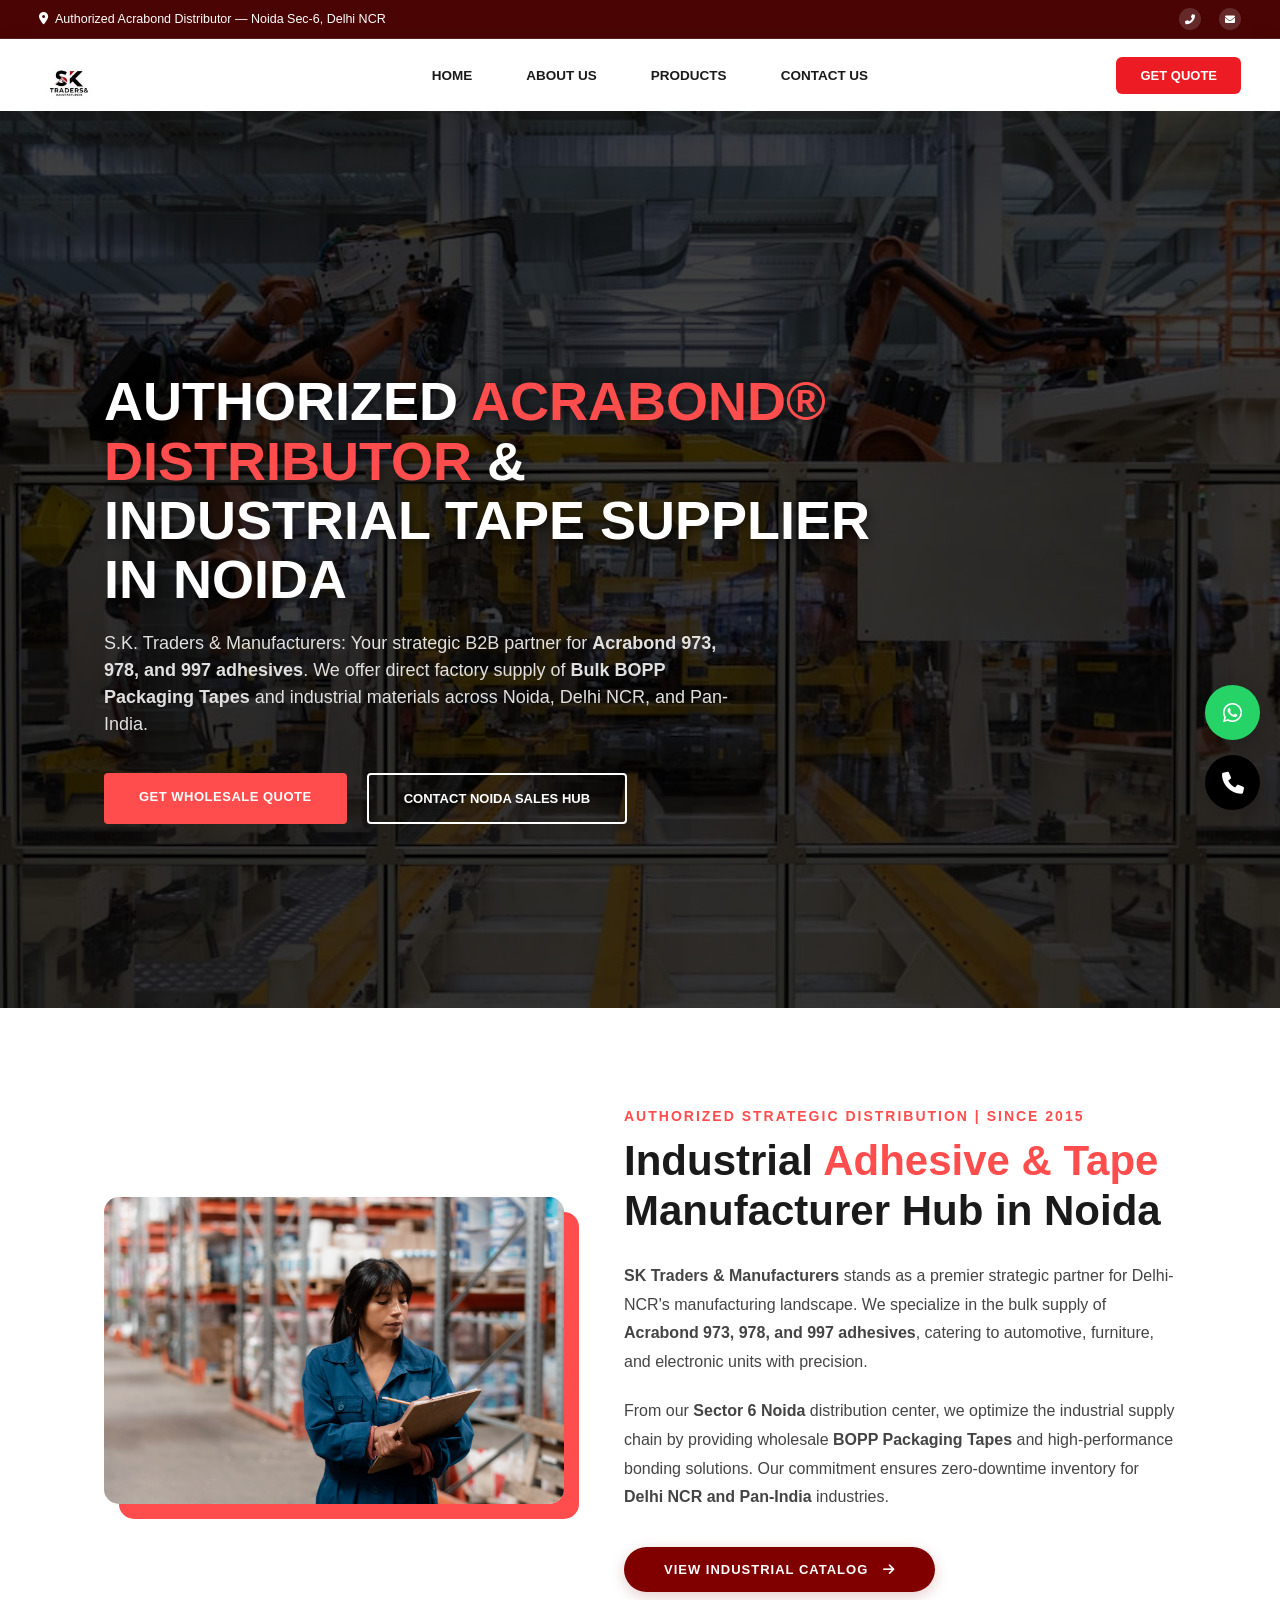
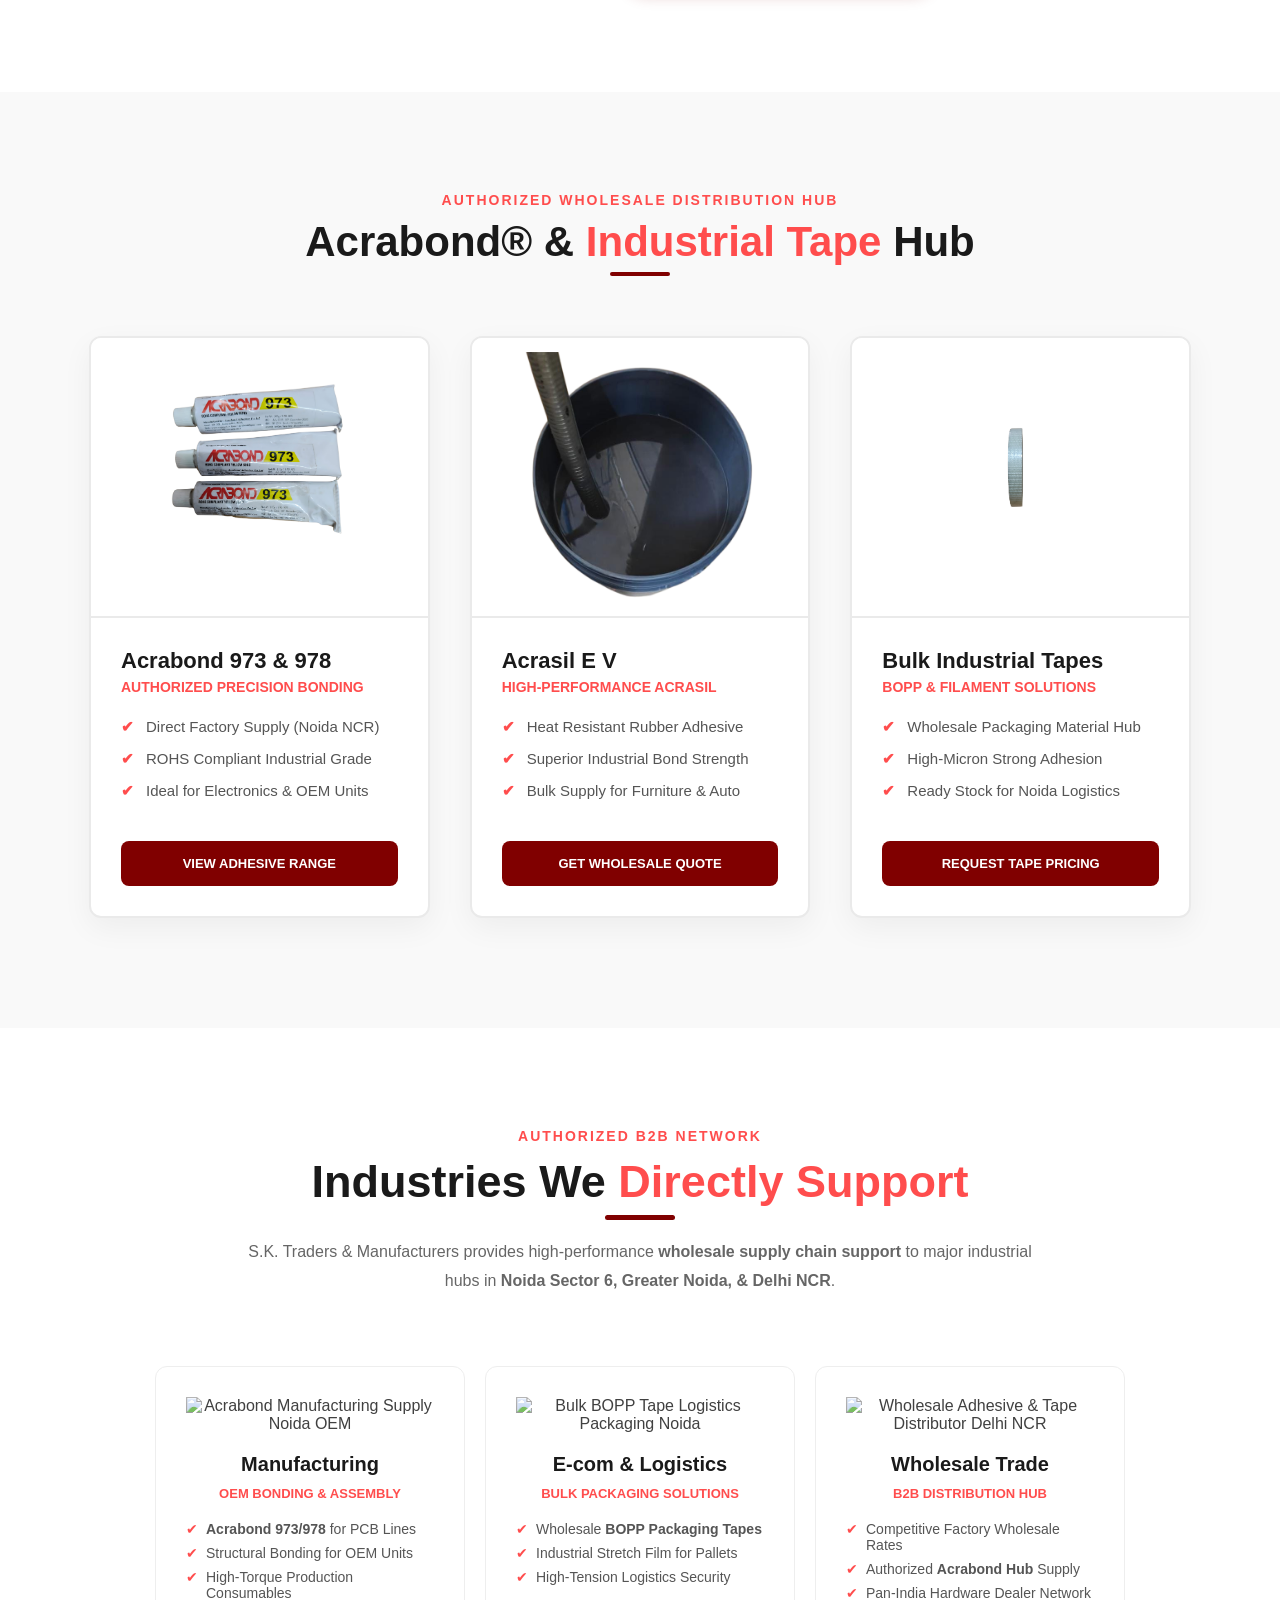
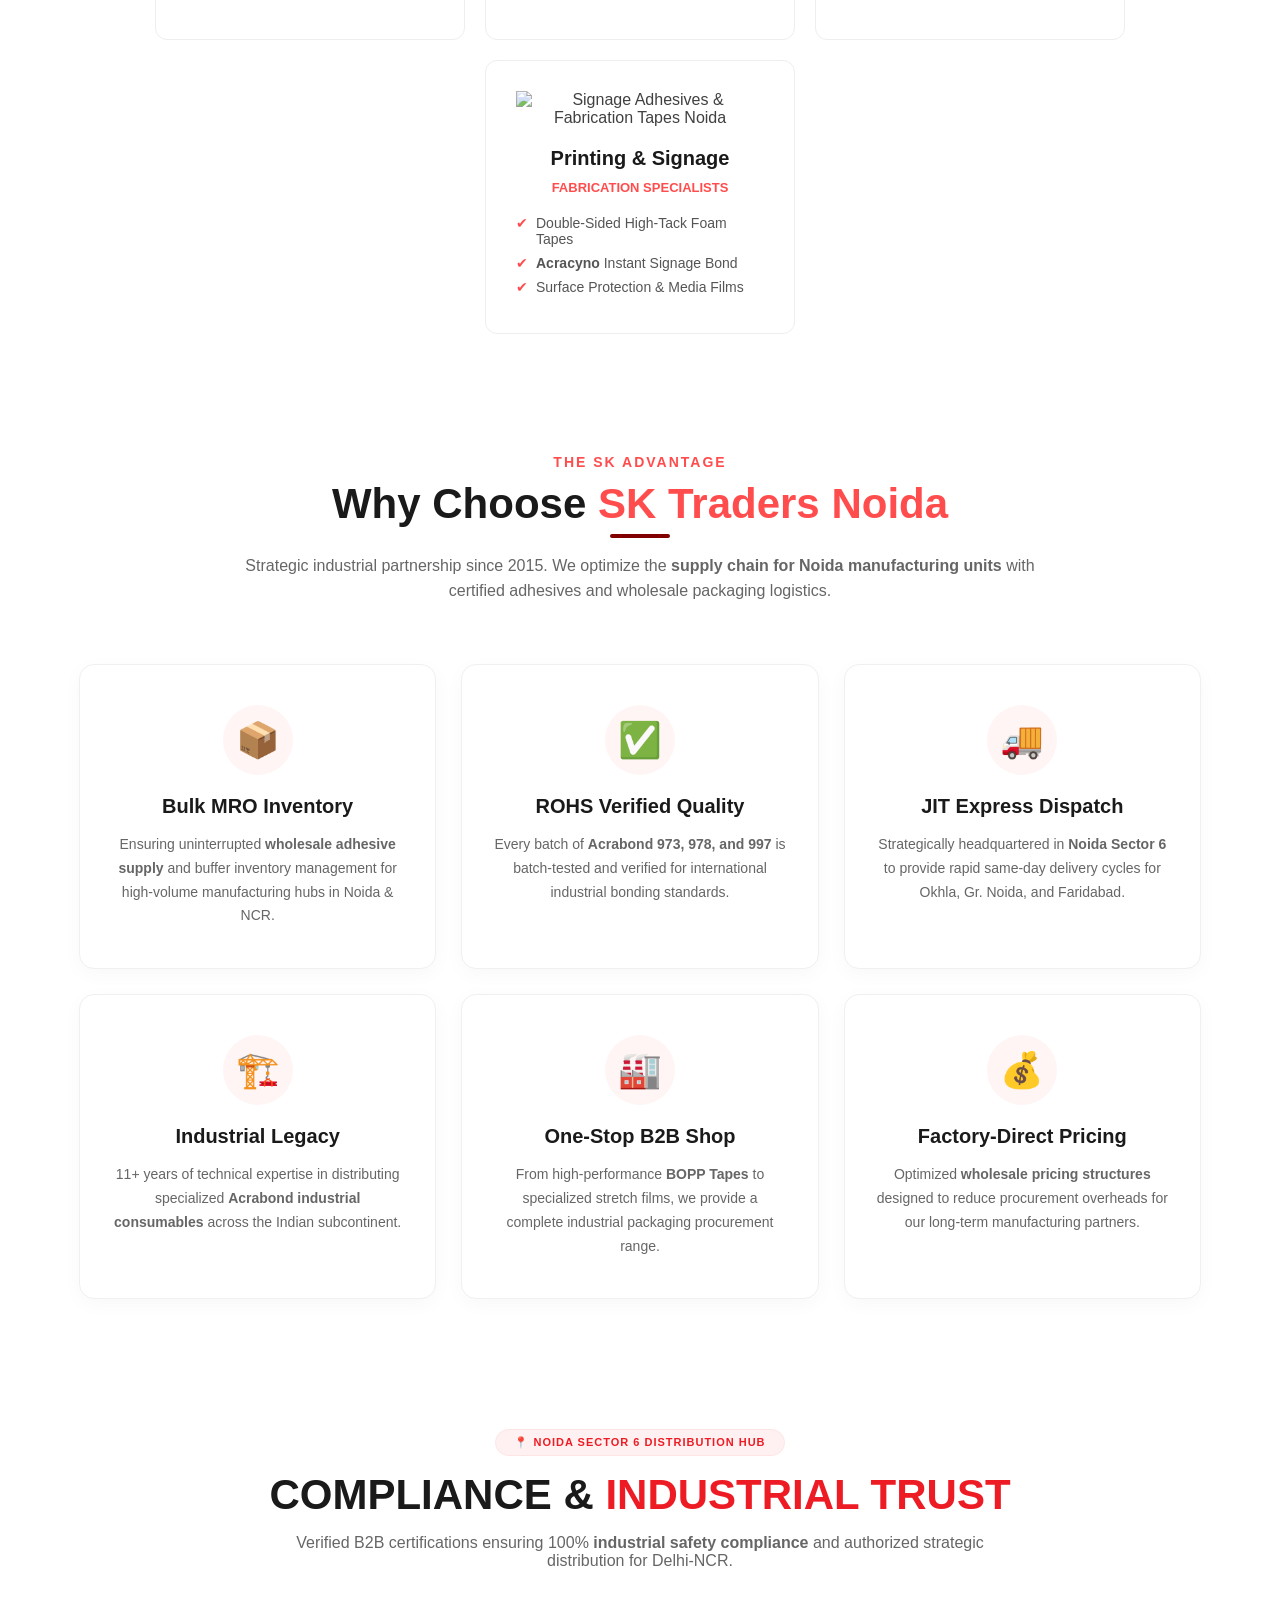
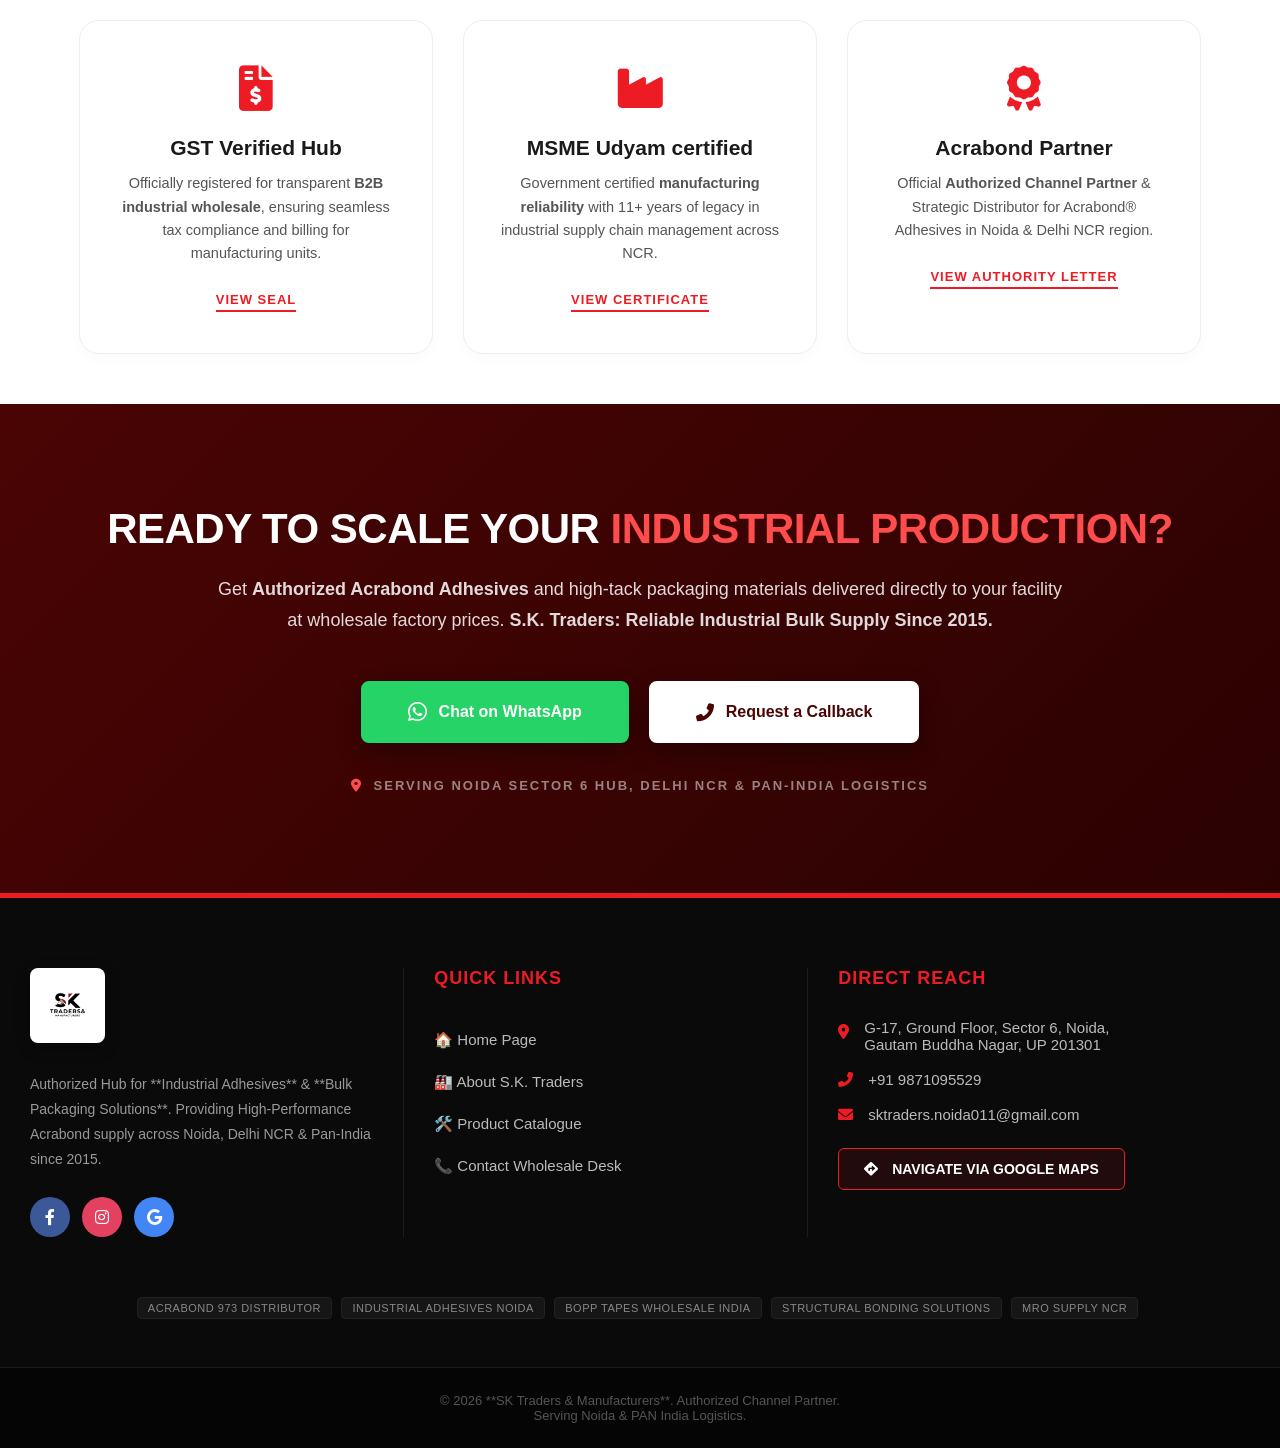
==== commit 3e5ceb0b: "Update index.html" ====
--- a/index.html
+++ b/index.html
@@ -747,12 +747,12 @@
 
     <div style="max-width: 1200px; margin: 0 auto; padding: 0 5%; text-align: center; position: relative; z-index: 2;">
         
-        <h2 style="font-size: clamp(28px, 4.5vw, 42px); color: #ffffff; font-weight: 800; margin-bottom: 20px; line-height: 1.2; letter-spacing: -0.5px;">
+        <h2 style="font-size: clamp(28px, 4.5vw, 42px); color: #ffffff; font-weight: 800; margin-bottom: 20px; line-height: 1.2; letter-spacing: -0.5px; text-transform: uppercase;">
             Ready to Scale Your <span style="color: #ff4d4d;">Industrial Production?</span>
         </h2>
         
         <p style="color: rgba(255,255,255,0.85); font-size: 18px; margin-bottom: 45px; line-height: 1.7; max-width: 850px; margin-left: auto; margin-right: auto;">
-            Get **Authorized Acrabond Adhesives** and high-tack packaging materials delivered directly to your facility at wholesale factory prices. **S.K. Traders: Reliable Bulk Supply Since 2015.**
+            Get <strong>Authorized Acrabond Adhesives</strong> and high-tack packaging materials delivered directly to your facility at wholesale factory prices. <strong>S.K. Traders: Reliable Industrial Bulk Supply Since 2015.</strong>
         </p>
 
         <div style="display: flex; flex-wrap: wrap; gap: 20px; justify-content: center;">
@@ -769,14 +769,14 @@
         </div>
 
         <p style="margin-top: 35px; color: rgba(255,255,255,0.5); font-size: 13px; text-transform: uppercase; font-weight: 600; letter-spacing: 2px;">
-            📍 Serving Noida Sector 6, Delhi NCR & Pan-India Logistics
+            <i class="fas fa-map-marker-alt" style="color: #ff4d4d; margin-right: 5px;"></i> Serving Noida Sector 6 Hub, Delhi NCR & Pan-India Logistics
         </p>
     </div>
 
     <style>
         .sk-cta-btn {
             padding: 18px 45px;
-            border-radius: 8px; /* Professional sharp-round balance */
+            border-radius: 8px;
             text-decoration: none;
             font-weight: 700;
             display: flex;
@@ -786,34 +786,11 @@
             transition: all 0.4s cubic-bezier(0.175, 0.885, 0.32, 1.275);
             box-shadow: 0 10px 25px rgba(0,0,0,0.3);
         }
-
-        .sk-whatsapp-btn {
-            background: #25d366;
-            color: white;
-            border: 2px solid #25d366;
-        }
-        .sk-whatsapp-btn:hover {
-            transform: translateY(-5px);
-            background: transparent;
-            color: #25d366;
-            box-shadow: 0 15px 35px rgba(37, 211, 102, 0.2);
-        }
-
-        .sk-call-btn {
-            background: #ffffff;
-            color: #4a0404;
-            border: 2px solid #ffffff;
-        }
-        .sk-call-btn:hover {
-            transform: translateY(-5px);
-            background: transparent;
-            color: #ffffff;
-            box-shadow: 0 15px 35px rgba(255, 255, 255, 0.1);
-        }
-
-        @media (max-width: 480px) {
-            .sk-cta-btn { width: 100%; justify-content: center; }
-        }
+        .sk-whatsapp-btn { background: #25d366; color: white; border: 2px solid #25d366; }
+        .sk-whatsapp-btn:hover { transform: translateY(-5px); background: transparent; color: #25d366; box-shadow: 0 15px 35px rgba(37, 211, 102, 0.2); }
+        .sk-call-btn { background: #ffffff; color: #4a0404; border: 2px solid #ffffff; }
+        .sk-call-btn:hover { transform: translateY(-5px); background: transparent; color: #ffffff; box-shadow: 0 15px 35px rgba(255, 255, 255, 0.1); }
+        @media (max-width: 480px) { .sk-cta-btn { width: 100%; justify-content: center; padding: 15px 25px; } }
     </style>
 </section>
 
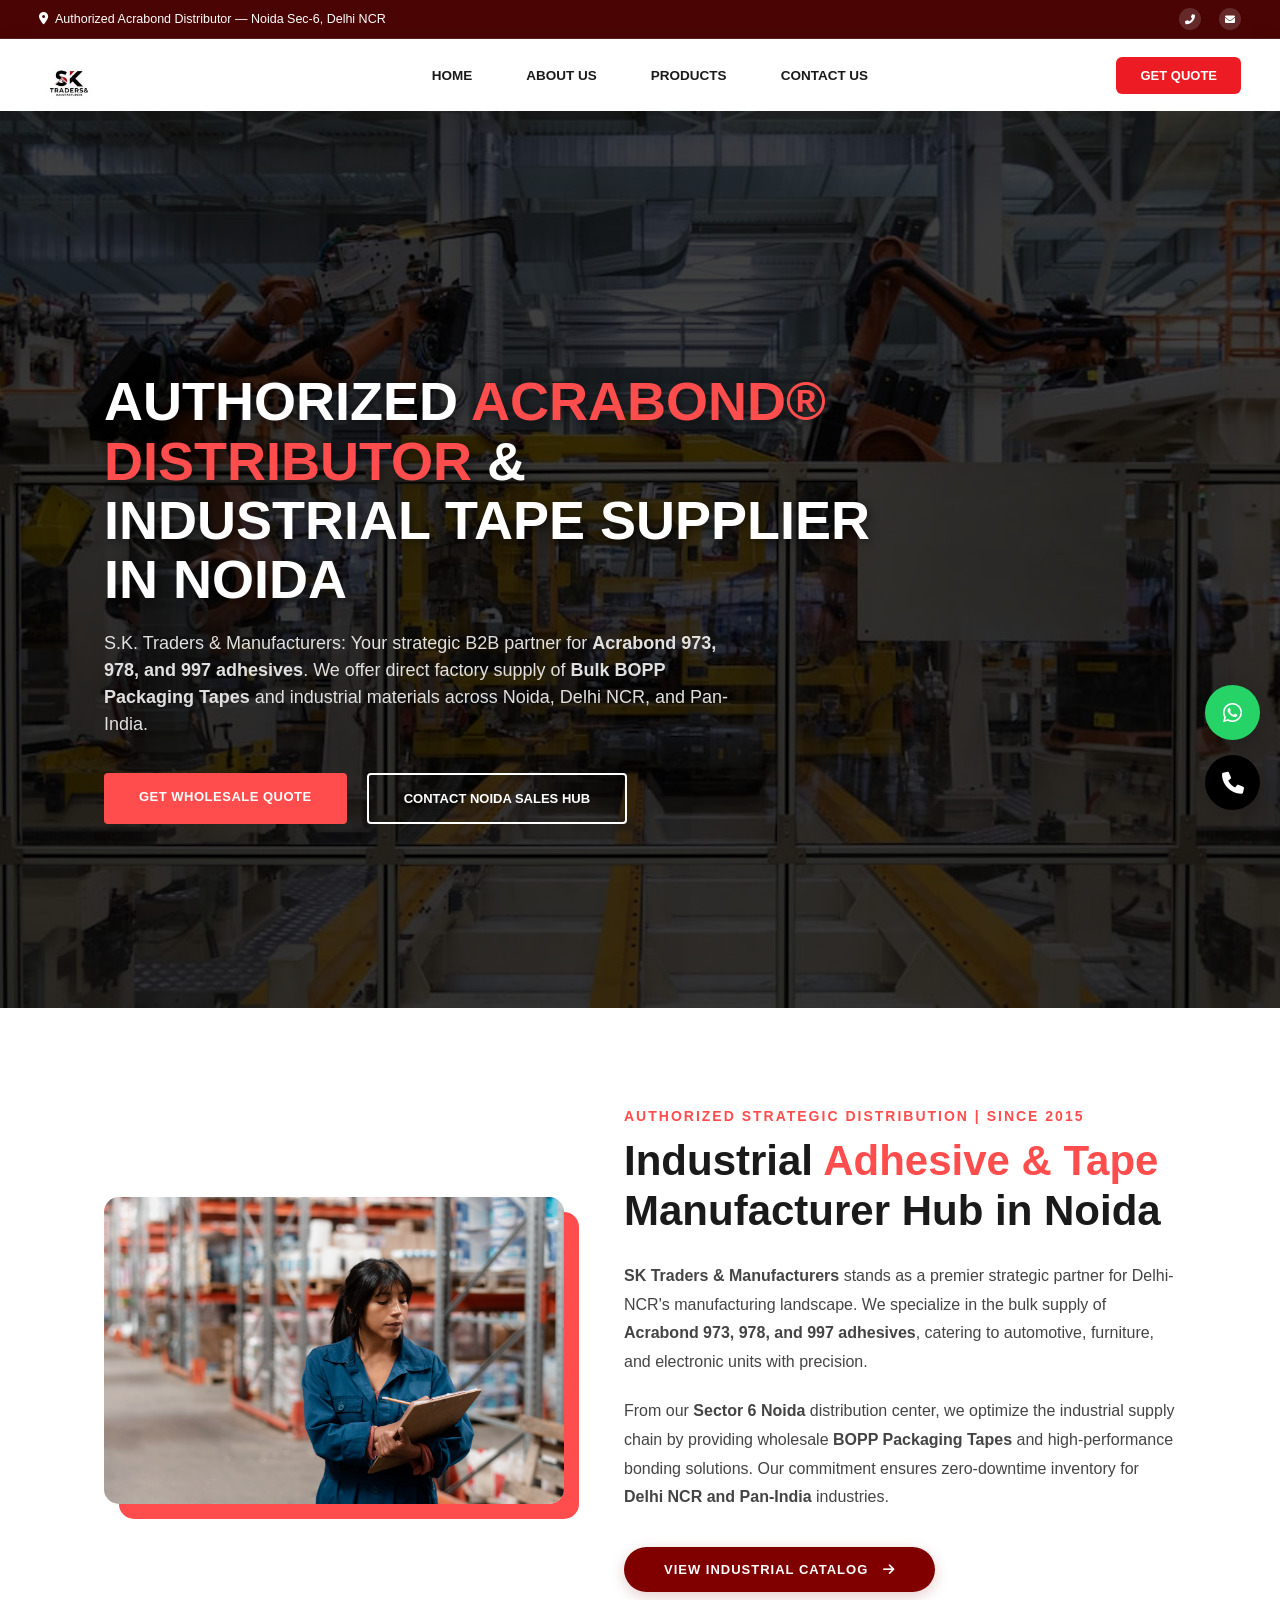
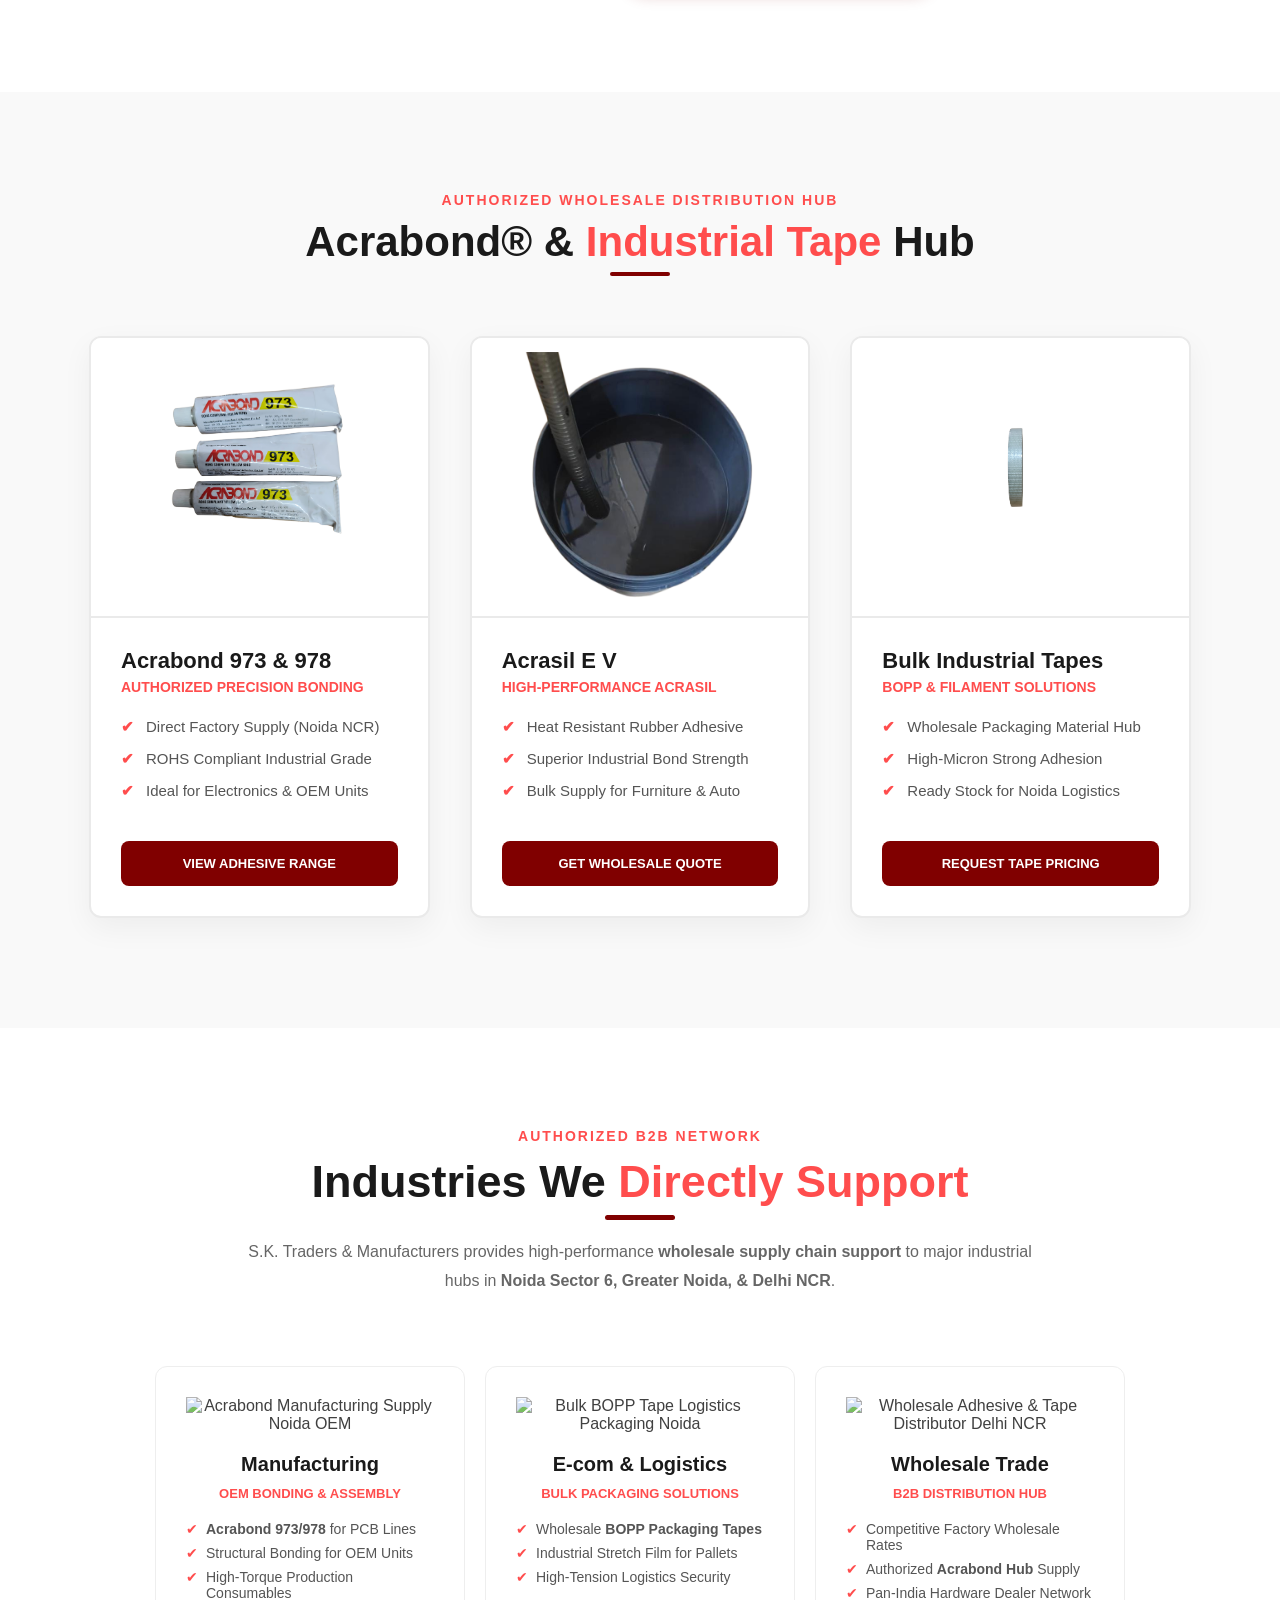
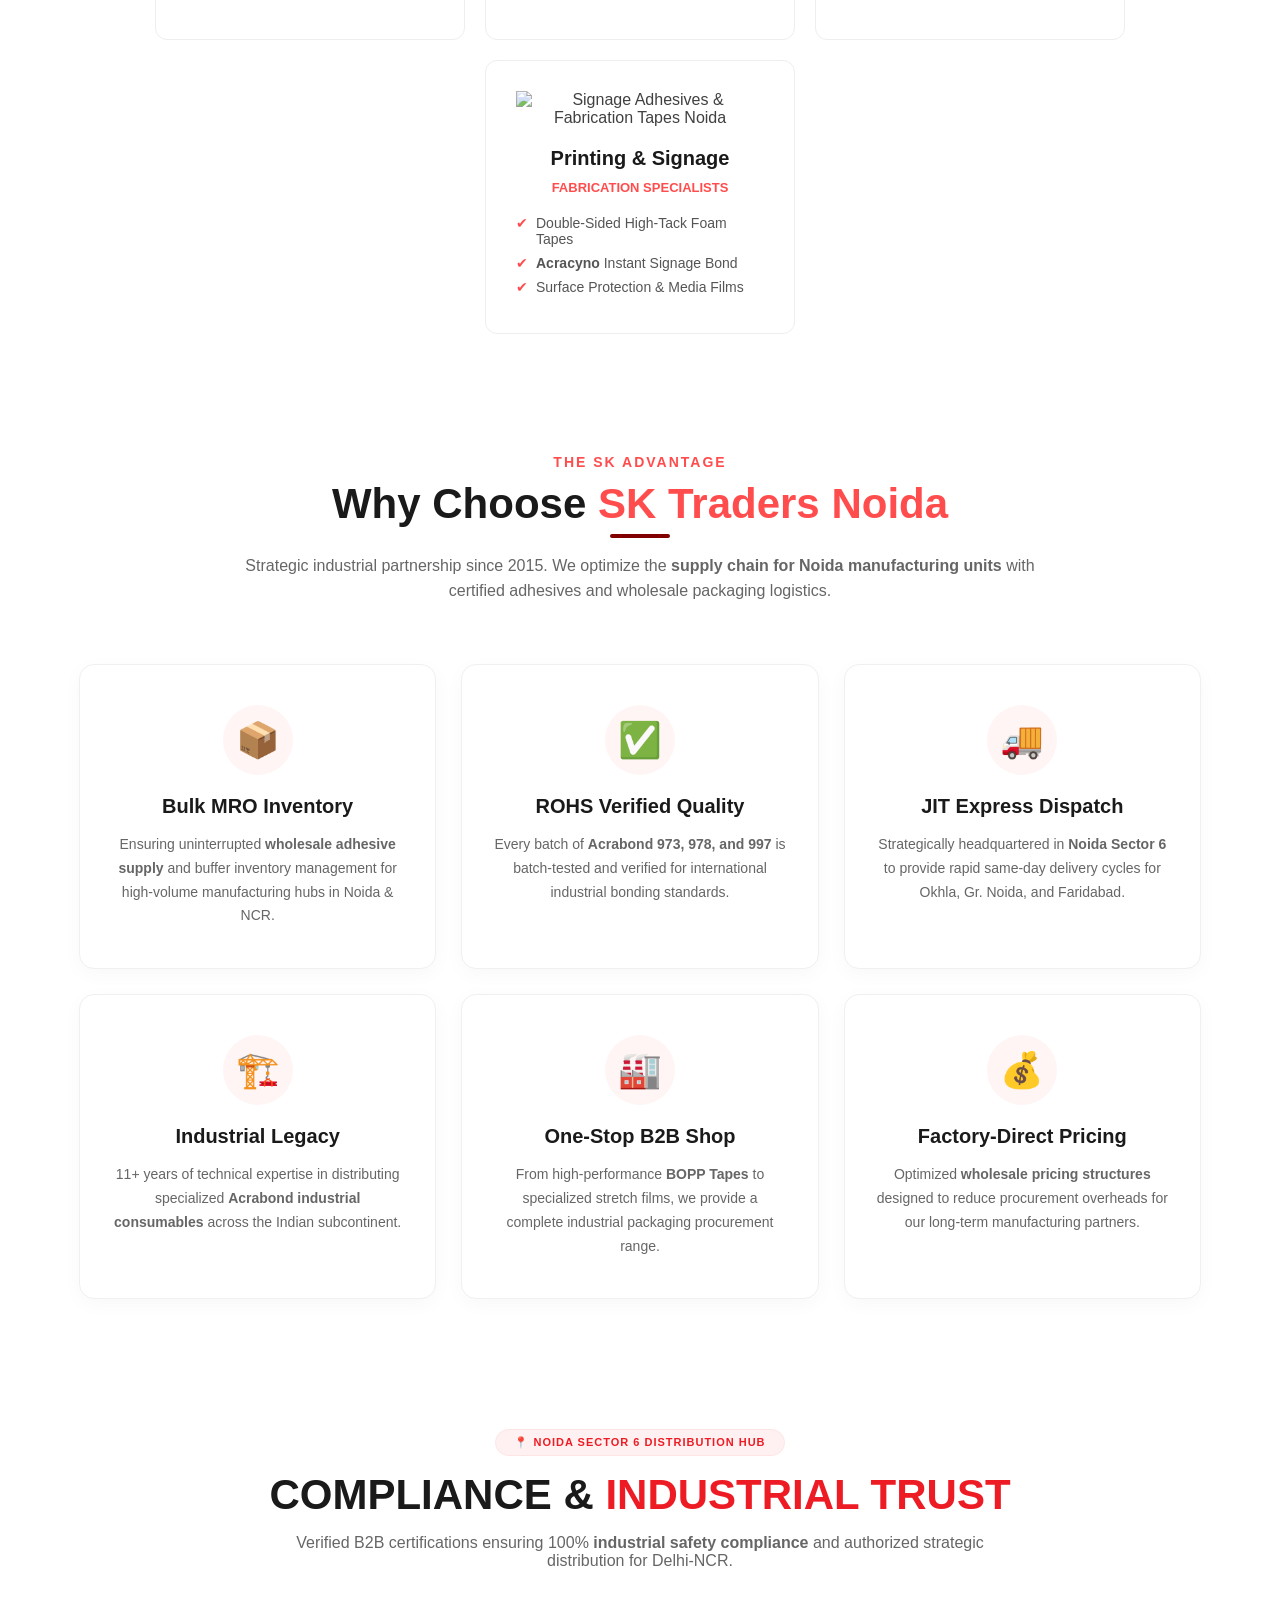
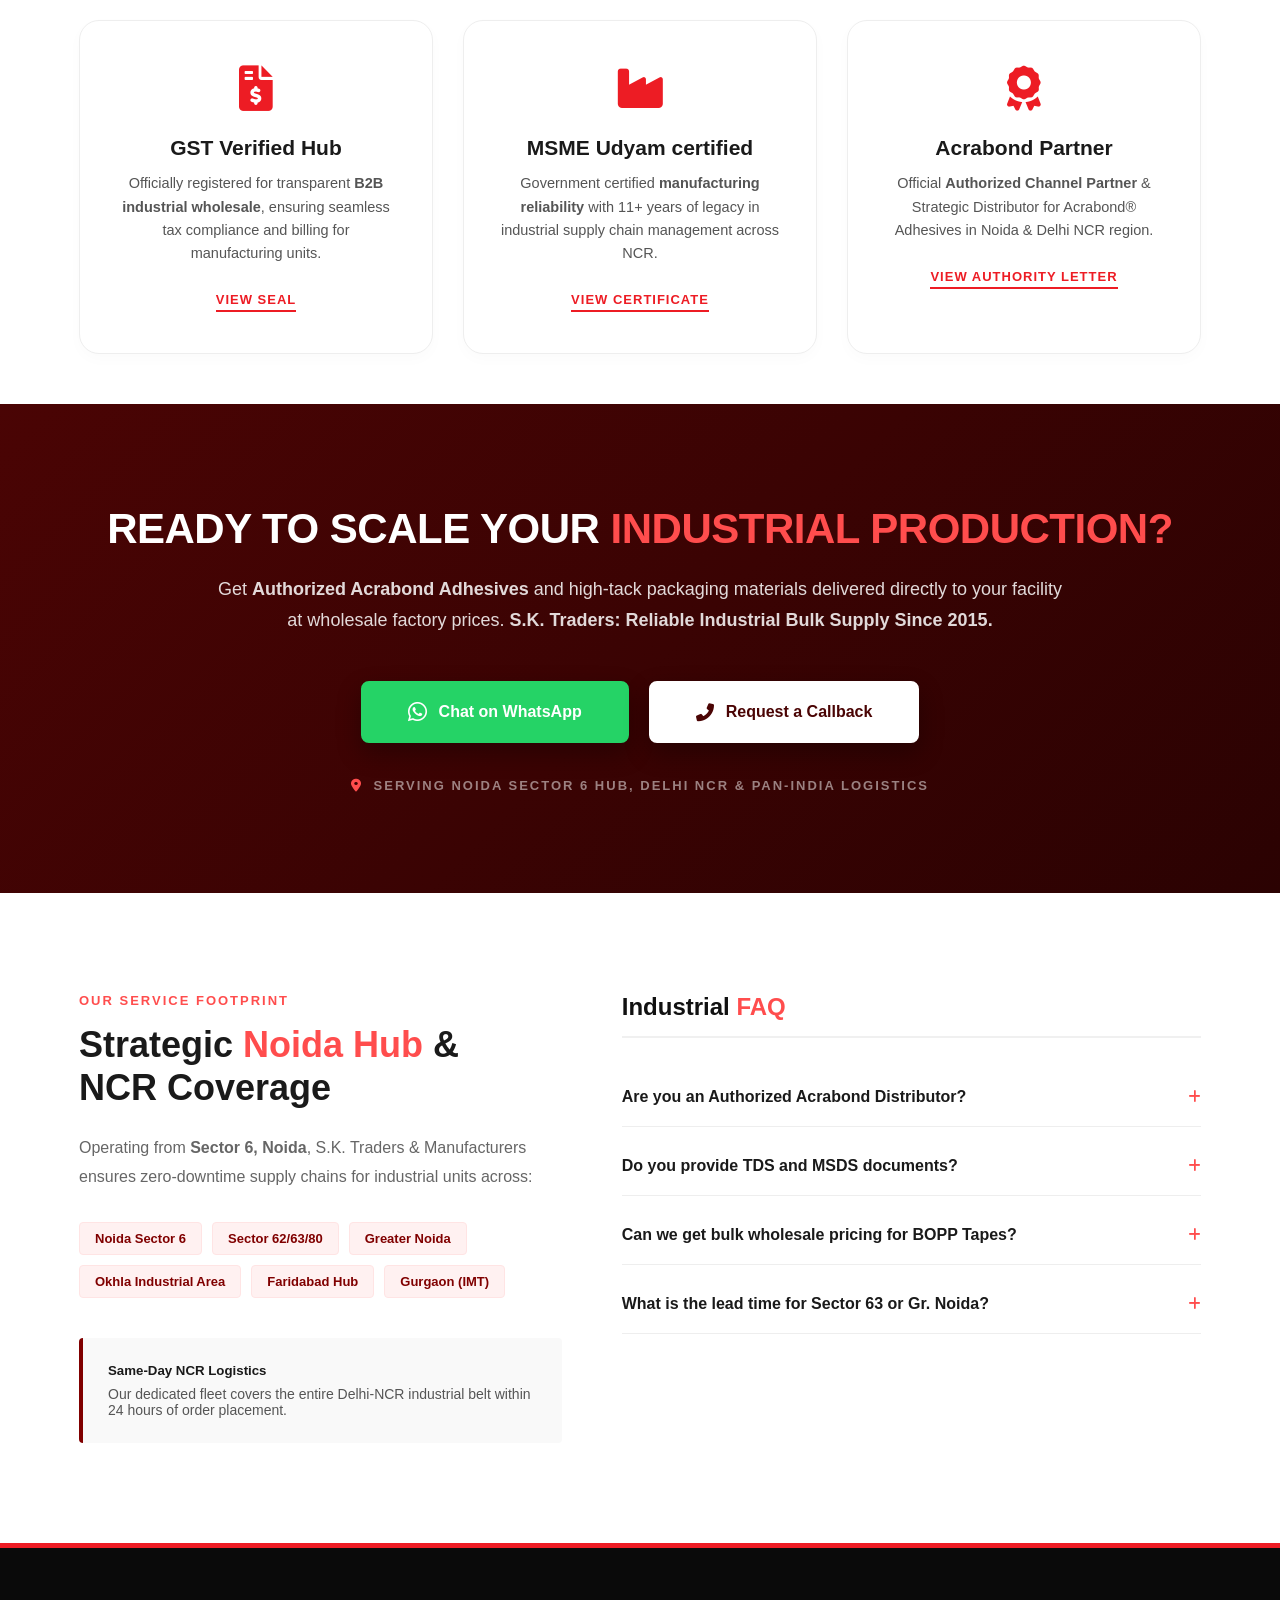
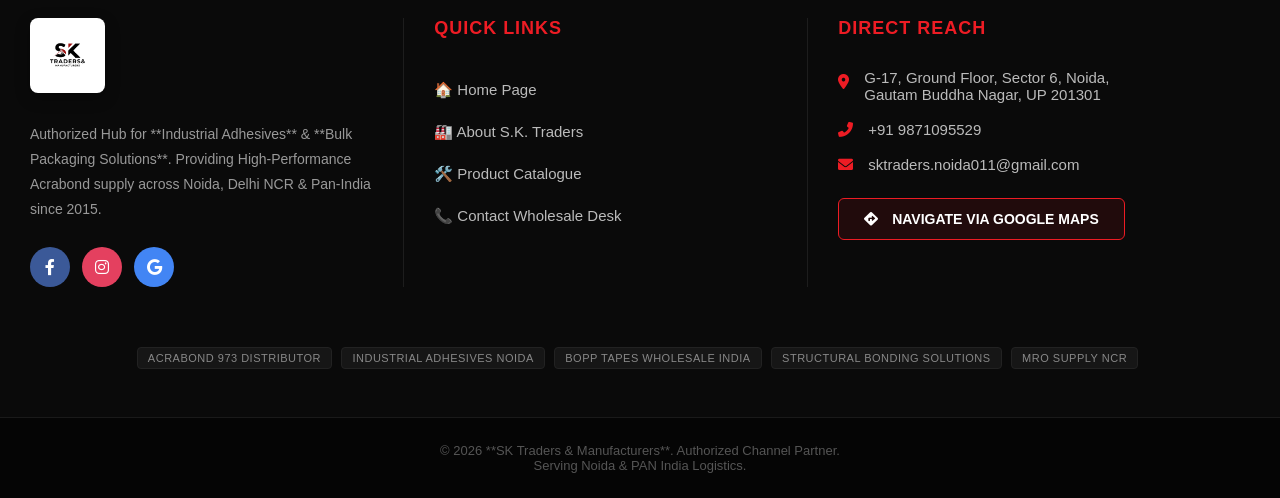
==== commit 97d2f27a: "Update index.html" ====
--- a/index.html
+++ b/index.html
@@ -794,6 +794,119 @@
     </style>
 </section>
 
+    <section id="sk-industrial-faq-hub" style="padding: 100px 0; background: #ffffff; font-family: 'Poppins', sans-serif; position: relative;">
+    <div style="max-width: 1250px; margin: 0 auto; padding: 0 5%; display: flex; flex-wrap: wrap; gap: 60px; align-items: flex-start;">
+        
+        <div style="flex: 1; min-width: 320px;" class="sk-area-box">
+            <h4 style="color: #ff4d4d; text-transform: uppercase; font-weight: 700; letter-spacing: 2px; margin-bottom: 15px; font-size: 13px;">Our Service Footprint</h4>
+            <h2 style="font-size: 36px; font-weight: 900; color: #1a1a1a; line-height: 1.2; margin-bottom: 25px;">
+                Strategic <span style="color: #ff4d4d;">Noida Hub</span> & <br>NCR Coverage
+            </h2>
+            <p style="color: #666; font-size: 16px; line-height: 1.8; margin-bottom: 30px;">
+                Operating from <strong>Sector 6, Noida</strong>, S.K. Traders & Manufacturers ensures zero-downtime supply chains for industrial units across:
+            </p>
+            
+            <div style="display: flex; flex-wrap: wrap; gap: 10px; margin-bottom: 40px;">
+                <span class="sk-area-tag">Noida Sector 6</span>
+                <span class="sk-area-tag">Sector 62/63/80</span>
+                <span class="sk-area-tag">Greater Noida</span>
+                <span class="sk-area-tag">Okhla Industrial Area</span>
+                <span class="sk-area-tag">Faridabad Hub</span>
+                <span class="sk-area-tag">Gurgaon (IMT)</span>
+            </div>
+
+            <div style="background: #f9f9f9; padding: 25px; border-left: 4px solid #800000; border-radius: 4px;">
+                <h5 style="font-weight: 800; margin-bottom: 8px; color: #1a1a1a;">Same-Day NCR Logistics</h5>
+                <p style="font-size: 14px; color: #555; margin: 0;">Our dedicated fleet covers the entire Delhi-NCR industrial belt within 24 hours of order placement.</p>
+            </div>
+        </div>
+
+        <div style="flex: 1.2; min-width: 320px;" class="sk-faq-container">
+            <h3 style="font-size: 24px; font-weight: 800; margin-bottom: 30px; border-bottom: 2px solid #f0f0f0; padding-bottom: 15px;">Industrial <span style="color: #ff4d4d;">FAQ</span></h3>
+            
+            <div class="sk-faq-item" onclick="toggleFaq(this)">
+                <div class="sk-faq-question">
+                    <span>Are you an Authorized Acrabond Distributor?</span>
+                    <i class="fas fa-plus"></i>
+                </div>
+                <div class="sk-faq-answer">
+                    Yes. S.K. Traders is an <strong>Authorized Strategic Distributor</strong> for Acrabond® Adhesives. We supply 100% genuine inventory directly from the manufacturer to industrial units in Noida and North India.
+                </div>
+            </div>
+
+            <div class="sk-faq-item" onclick="toggleFaq(this)">
+                <div class="sk-faq-question">
+                    <span>Do you provide TDS and MSDS documents?</span>
+                    <i class="fas fa-plus"></i>
+                </div>
+                <div class="sk-faq-answer">
+                    Absolutely. As a compliance-focused supplier, we provide <strong>Technical Data Sheets (TDS)</strong> and <strong>MSDS</strong> for all Acrabond 973, 978, and 997 series products for your quality audits.
+                </div>
+            </div>
+
+            <div class="sk-faq-item" onclick="toggleFaq(this)">
+                <div class="sk-faq-question">
+                    <span>Can we get bulk wholesale pricing for BOPP Tapes?</span>
+                    <i class="fas fa-plus"></i>
+                </div>
+                <div class="sk-faq-answer">
+                    Yes. We specialize in <strong>wholesale industrial packaging</strong>. For bulk procurement of BOPP and Filament tapes, we offer tiered pricing structures designed for large-scale manufacturing and logistics companies.
+                </div>
+            </div>
+
+            <div class="sk-faq-item" onclick="toggleFaq(this)">
+                <div class="sk-faq-question">
+                    <span>What is the lead time for Sector 63 or Gr. Noida?</span>
+                    <i class="fas fa-plus"></i>
+                </div>
+                <div class="sk-faq-answer">
+                    Orders within <strong>Noida Industrial Areas</strong> (Sector 6, 62, 63, 80, 81) and <strong>Greater Noida</strong> are typically delivered on the same-day or within 24 hours via our local hub.
+                </div>
+            </div>
+
+        </div>
+    </div>
+
+    <style>
+        .sk-area-tag {
+            background: #fff1f1; color: #800000; padding: 8px 15px; border-radius: 4px;
+            font-size: 13px; font-weight: 700; border: 1px solid #ffe4e4;
+            transition: 0.3s; cursor: default;
+        }
+        .sk-area-tag:hover { background: #800000; color: #fff; }
+
+        /* ACCORDION STYLES */
+        .sk-faq-item { border-bottom: 1px solid #eee; margin-bottom: 10px; cursor: pointer; transition: 0.3s; }
+        .sk-faq-question {
+            display: flex; justify-content: space-between; align-items: center;
+            padding: 20px 0; font-weight: 700; color: #1a1a1a; font-size: 16px;
+        }
+        .sk-faq-question i { color: #ff4d4d; transition: 0.4s; font-size: 14px; }
+        .sk-faq-answer {
+            max-height: 0; overflow: hidden; transition: max-height 0.4s ease-out;
+            color: #666; font-size: 15px; line-height: 1.7; padding-bottom: 0;
+        }
+        .sk-faq-item.active .sk-faq-answer { max-height: 200px; padding-bottom: 25px; }
+        .sk-faq-item.active .sk-faq-question i { transform: rotate(45deg); color: #800000; }
+        
+        @media (max-width: 768px) { #sk-industrial-faq-hub { padding: 60px 0; } .sk-area-box { text-align: center; } .sk-area-tag { justify-content: center; } }
+    </style>
+
+    <script>
+        function toggleFaq(element) {
+            const isActive = element.classList.contains('active');
+            // Close all other FAQs
+            document.querySelectorAll('.sk-faq-item').forEach(item => {
+                item.classList.remove('active');
+            });
+            // Open clicked if not already open
+            if (!isActive) {
+                element.classList.add('active');
+            }
+        }
+    </script>
+</section>
+
   <div class="floating-buttons">
 
     <!-- WhatsApp -->
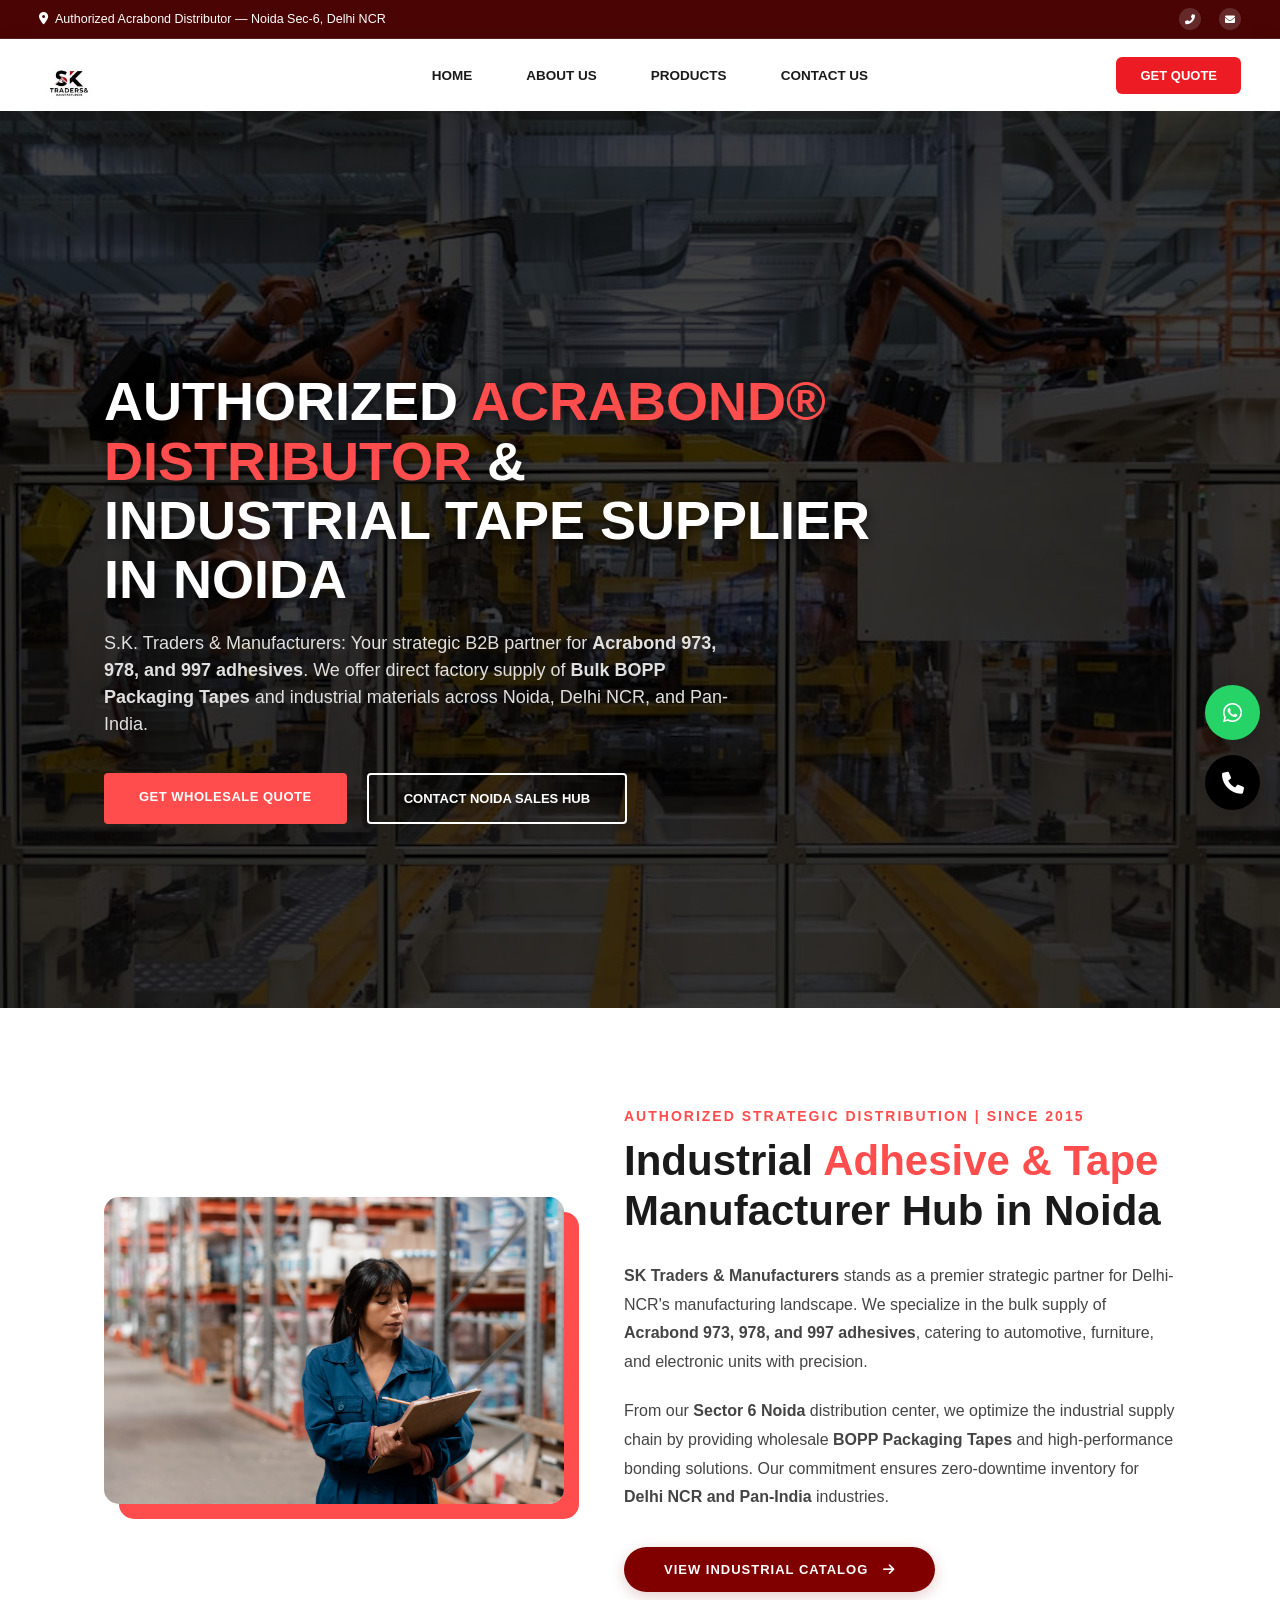
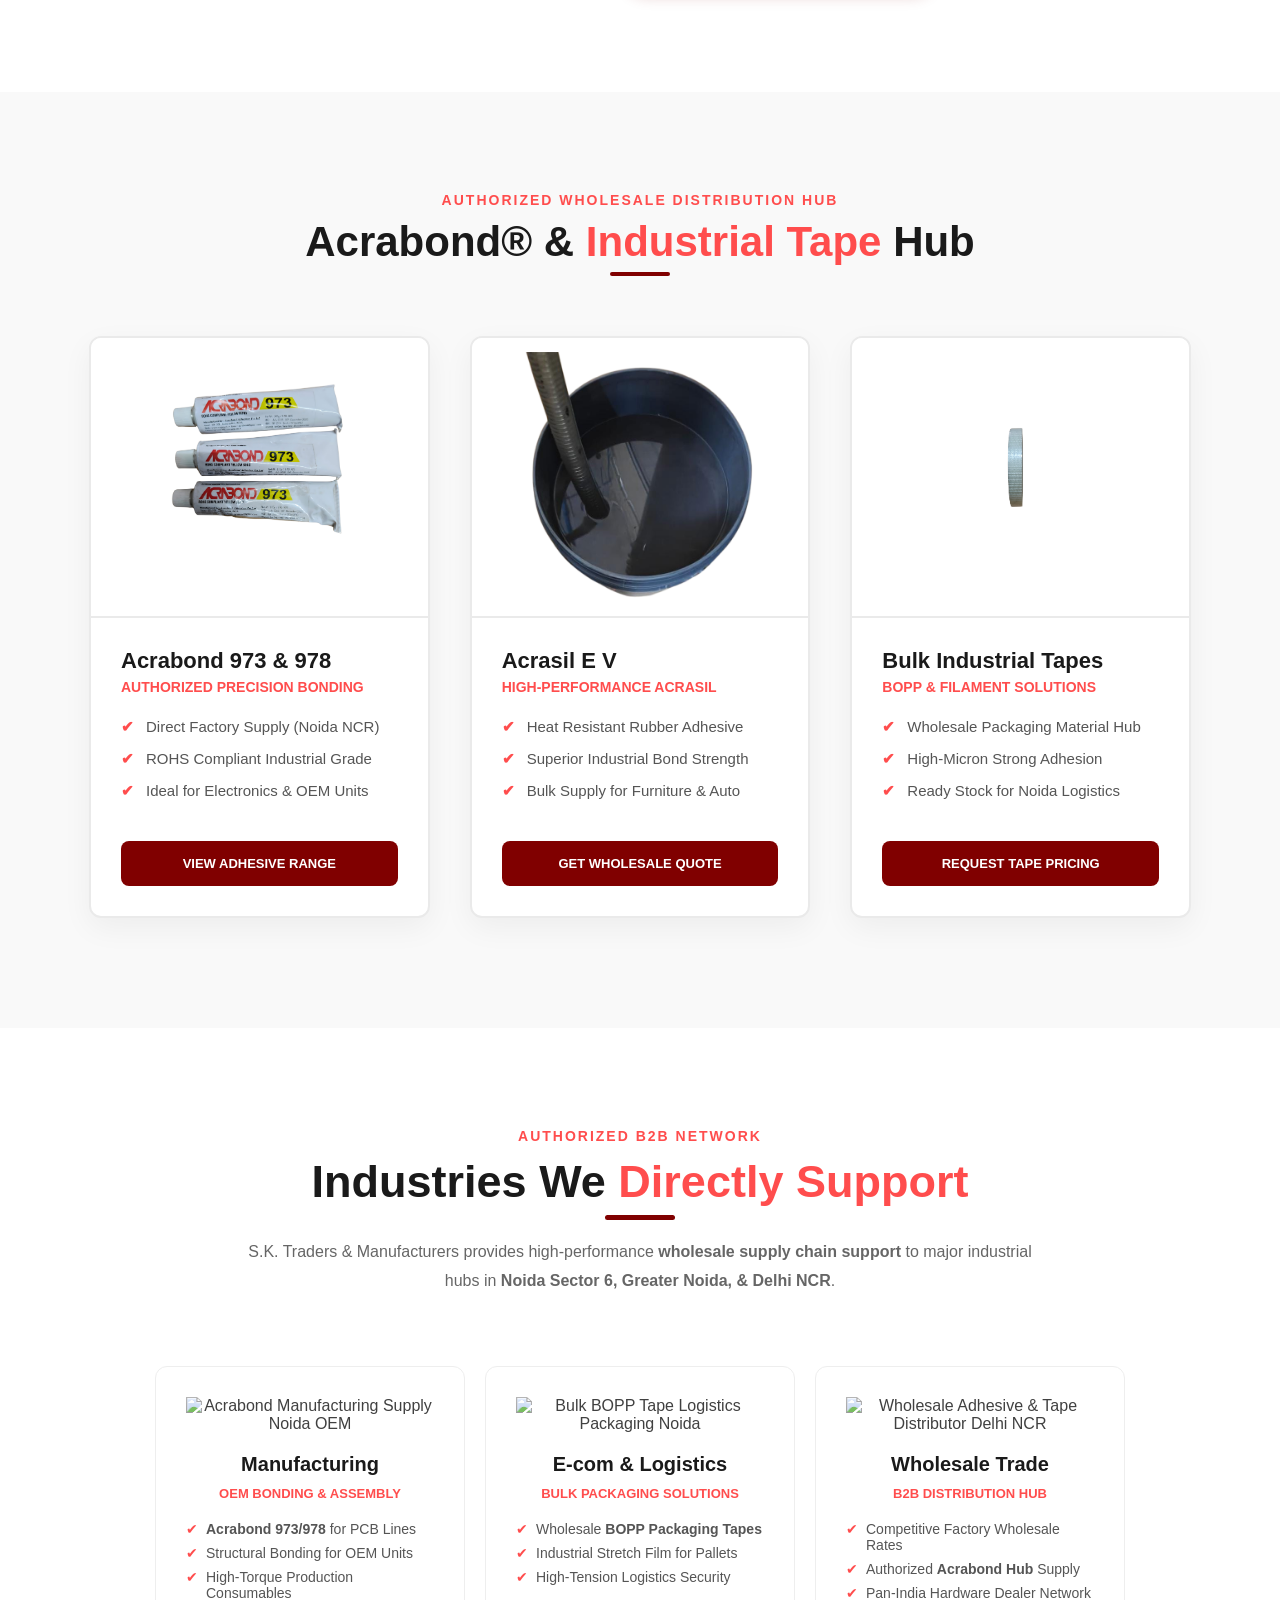
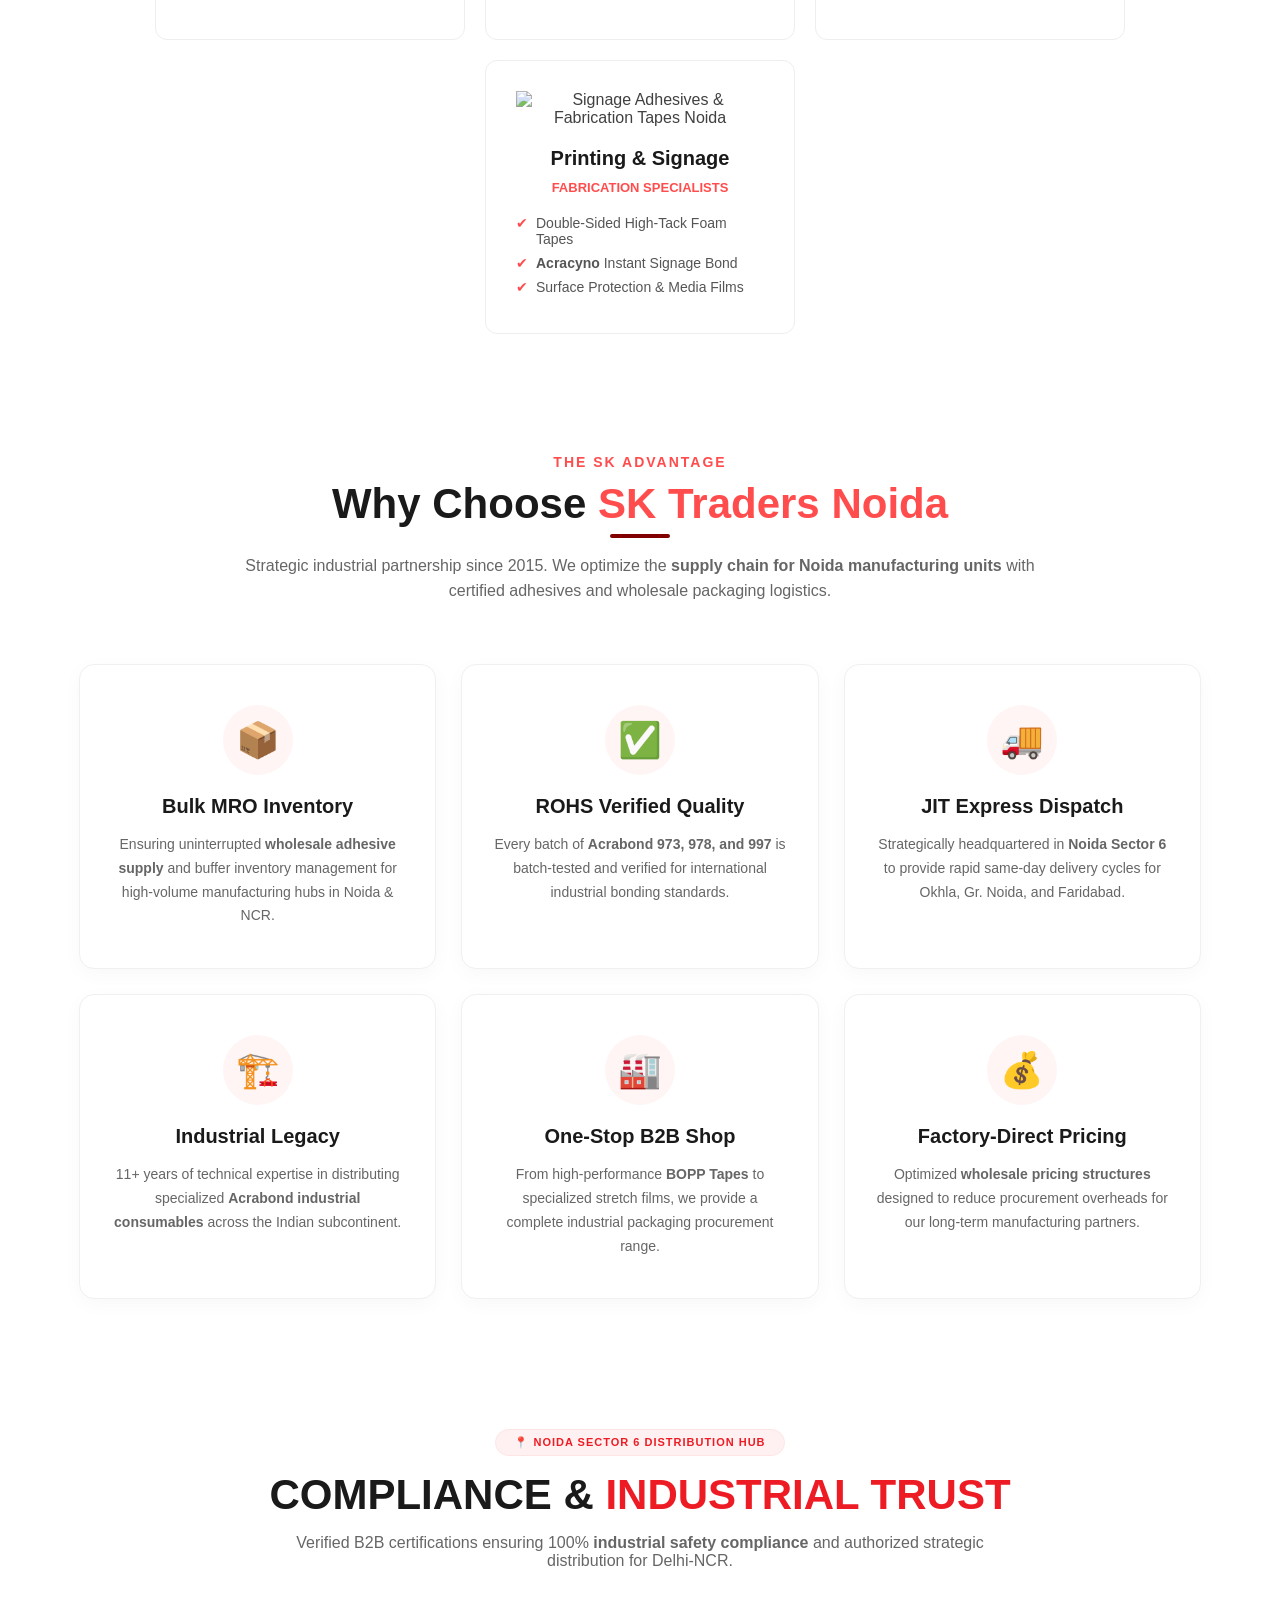
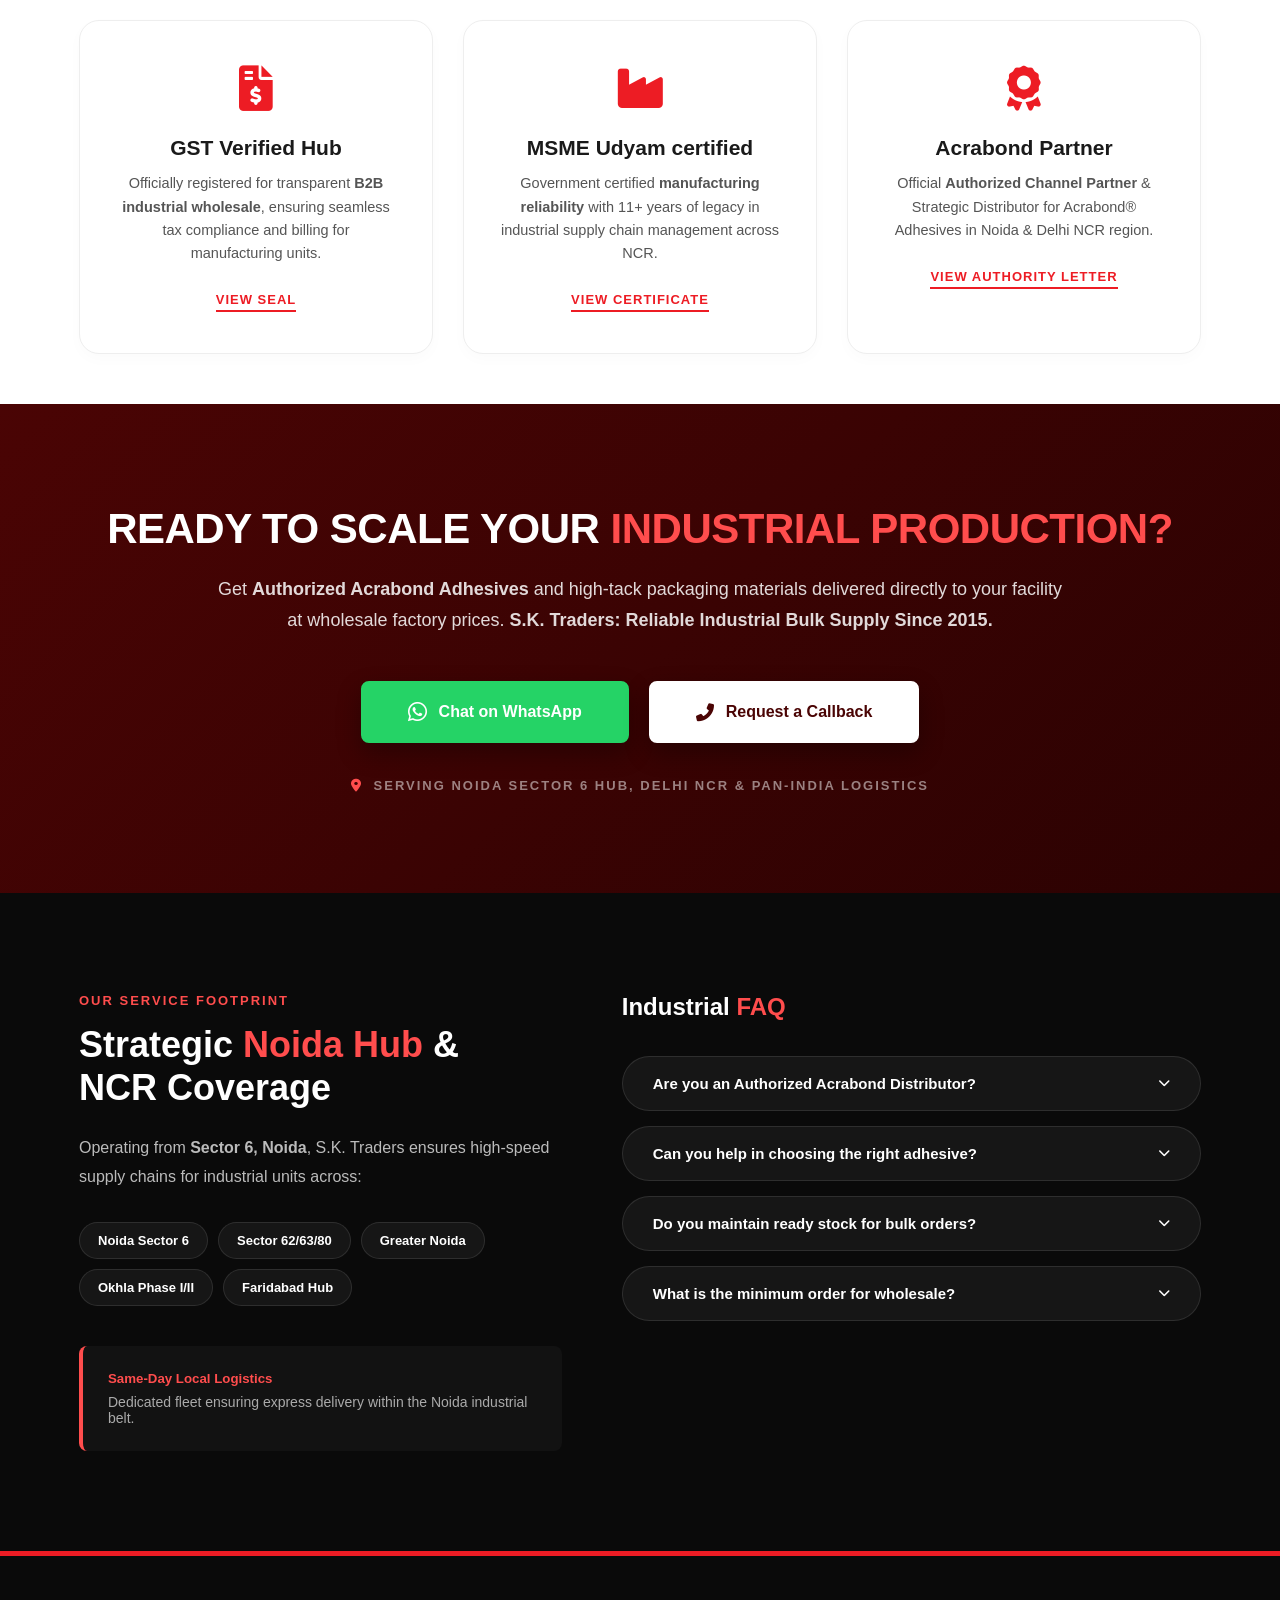
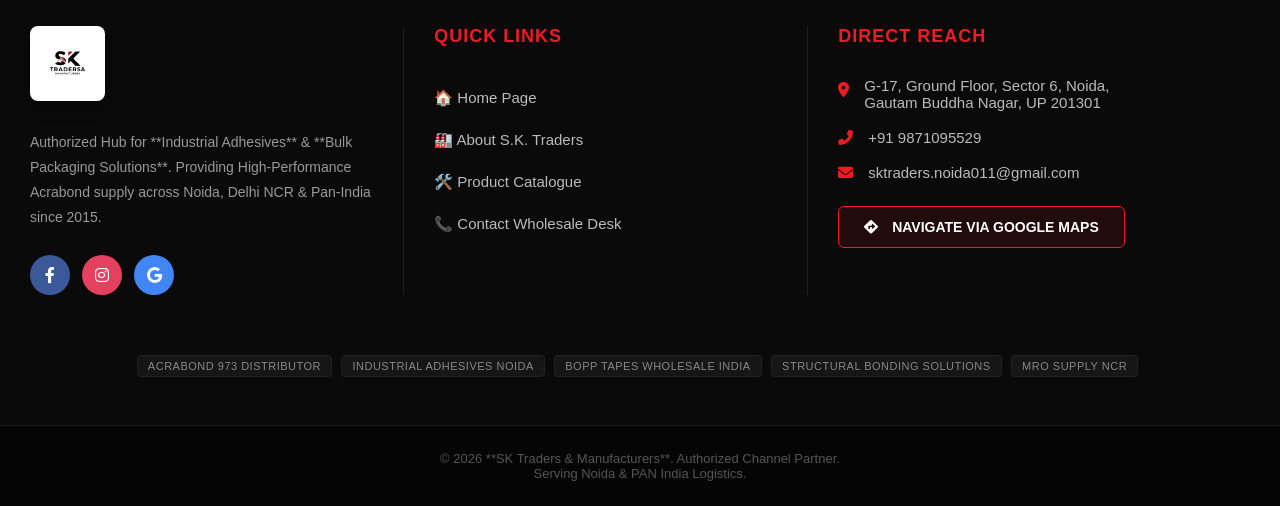
==== commit 99187e50: "Update index.html" ====
--- a/index.html
+++ b/index.html
@@ -794,73 +794,72 @@
     </style>
 </section>
 
-    <section id="sk-industrial-faq-hub" style="padding: 100px 0; background: #ffffff; font-family: 'Poppins', sans-serif; position: relative;">
+    <section id="sk-industrial-faq-dark" style="padding: 100px 0; background: #0a0a0a; font-family: 'Poppins', sans-serif; color: #ffffff;">
     <div style="max-width: 1250px; margin: 0 auto; padding: 0 5%; display: flex; flex-wrap: wrap; gap: 60px; align-items: flex-start;">
         
-        <div style="flex: 1; min-width: 320px;" class="sk-area-box">
+        <div style="flex: 1; min-width: 320px;">
             <h4 style="color: #ff4d4d; text-transform: uppercase; font-weight: 700; letter-spacing: 2px; margin-bottom: 15px; font-size: 13px;">Our Service Footprint</h4>
-            <h2 style="font-size: 36px; font-weight: 900; color: #1a1a1a; line-height: 1.2; margin-bottom: 25px;">
+            <h2 style="font-size: 36px; font-weight: 900; line-height: 1.2; margin-bottom: 25px;">
                 Strategic <span style="color: #ff4d4d;">Noida Hub</span> & <br>NCR Coverage
             </h2>
-            <p style="color: #666; font-size: 16px; line-height: 1.8; margin-bottom: 30px;">
-                Operating from <strong>Sector 6, Noida</strong>, S.K. Traders & Manufacturers ensures zero-downtime supply chains for industrial units across:
+            <p style="color: #bbb; font-size: 16px; line-height: 1.8; margin-bottom: 30px;">
+                Operating from <strong>Sector 6, Noida</strong>, S.K. Traders ensures high-speed supply chains for industrial units across:
             </p>
             
             <div style="display: flex; flex-wrap: wrap; gap: 10px; margin-bottom: 40px;">
-                <span class="sk-area-tag">Noida Sector 6</span>
-                <span class="sk-area-tag">Sector 62/63/80</span>
-                <span class="sk-area-tag">Greater Noida</span>
-                <span class="sk-area-tag">Okhla Industrial Area</span>
-                <span class="sk-area-tag">Faridabad Hub</span>
-                <span class="sk-area-tag">Gurgaon (IMT)</span>
-            </div>
-
-            <div style="background: #f9f9f9; padding: 25px; border-left: 4px solid #800000; border-radius: 4px;">
-                <h5 style="font-weight: 800; margin-bottom: 8px; color: #1a1a1a;">Same-Day NCR Logistics</h5>
-                <p style="font-size: 14px; color: #555; margin: 0;">Our dedicated fleet covers the entire Delhi-NCR industrial belt within 24 hours of order placement.</p>
-            </div>
-        </div>
-
-        <div style="flex: 1.2; min-width: 320px;" class="sk-faq-container">
-            <h3 style="font-size: 24px; font-weight: 800; margin-bottom: 30px; border-bottom: 2px solid #f0f0f0; padding-bottom: 15px;">Industrial <span style="color: #ff4d4d;">FAQ</span></h3>
-            
-            <div class="sk-faq-item" onclick="toggleFaq(this)">
-                <div class="sk-faq-question">
+                <span class="sk-dark-tag">Noida Sector 6</span>
+                <span class="sk-dark-tag">Sector 62/63/80</span>
+                <span class="sk-dark-tag">Greater Noida</span>
+                <span class="sk-dark-tag">Okhla Phase I/II</span>
+                <span class="sk-dark-tag">Faridabad Hub</span>
+            </div>
+
+            <div style="background: rgba(255,255,255,0.03); padding: 25px; border-left: 4px solid #ff4d4d; border-radius: 8px;">
+                <h5 style="font-weight: 800; margin-bottom: 8px; color: #ff4d4d;">Same-Day Local Logistics</h5>
+                <p style="font-size: 14px; color: #aaa; margin: 0;">Dedicated fleet ensuring express delivery within the Noida industrial belt.</p>
+            </div>
+        </div>
+
+        <div style="flex: 1.2; min-width: 320px;">
+            <h3 style="font-size: 24px; font-weight: 800; margin-bottom: 35px; color: #fff;">Industrial <span style="color: #ff4d4d;">FAQ</span></h3>
+            
+            <div class="sk-bubble-faq" onclick="toggleFaq(this)">
+                <div class="sk-bubble-q">
                     <span>Are you an Authorized Acrabond Distributor?</span>
-                    <i class="fas fa-plus"></i>
-                </div>
-                <div class="sk-faq-answer">
-                    Yes. S.K. Traders is an <strong>Authorized Strategic Distributor</strong> for Acrabond® Adhesives. We supply 100% genuine inventory directly from the manufacturer to industrial units in Noida and North India.
-                </div>
-            </div>
-
-            <div class="sk-faq-item" onclick="toggleFaq(this)">
-                <div class="sk-faq-question">
-                    <span>Do you provide TDS and MSDS documents?</span>
-                    <i class="fas fa-plus"></i>
-                </div>
-                <div class="sk-faq-answer">
-                    Absolutely. As a compliance-focused supplier, we provide <strong>Technical Data Sheets (TDS)</strong> and <strong>MSDS</strong> for all Acrabond 973, 978, and 997 series products for your quality audits.
-                </div>
-            </div>
-
-            <div class="sk-faq-item" onclick="toggleFaq(this)">
-                <div class="sk-faq-question">
-                    <span>Can we get bulk wholesale pricing for BOPP Tapes?</span>
-                    <i class="fas fa-plus"></i>
-                </div>
-                <div class="sk-faq-answer">
-                    Yes. We specialize in <strong>wholesale industrial packaging</strong>. For bulk procurement of BOPP and Filament tapes, we offer tiered pricing structures designed for large-scale manufacturing and logistics companies.
-                </div>
-            </div>
-
-            <div class="sk-faq-item" onclick="toggleFaq(this)">
-                <div class="sk-faq-question">
-                    <span>What is the lead time for Sector 63 or Gr. Noida?</span>
-                    <i class="fas fa-plus"></i>
-                </div>
-                <div class="sk-faq-answer">
-                    Orders within <strong>Noida Industrial Areas</strong> (Sector 6, 62, 63, 80, 81) and <strong>Greater Noida</strong> are typically delivered on the same-day or within 24 hours via our local hub.
+                    <i class="fas fa-chevron-down"></i>
+                </div>
+                <div class="sk-bubble-a">
+                    Yes. S.K. Traders is an <strong>Authorized Strategic Distributor</strong>. We supply genuine 973, 978, and 997 series inventory directly to industrial units in Noida and Delhi NCR.
+                </div>
+            </div>
+
+            <div class="sk-bubble-faq" onclick="toggleFaq(this)">
+                <div class="sk-bubble-q">
+                    <span>Can you help in choosing the right adhesive?</span>
+                    <i class="fas fa-chevron-down"></i>
+                </div>
+                <div class="sk-bubble-a">
+                    Absolutely. Based on your manufacturing material (Metal, Rubber, or Plastic), we provide <strong>Technical Guidance</strong> to ensure you get the best bonding strength and cure time.
+                </div>
+            </div>
+
+            <div class="sk-bubble-faq" onclick="toggleFaq(this)">
+                <div class="sk-bubble-q">
+                    <span>Do you maintain ready stock for bulk orders?</span>
+                    <i class="fas fa-chevron-down"></i>
+                </div>
+                <div class="sk-bubble-a">
+                    Yes. Our <strong>Noida Hub</strong> maintains massive buffer stocks of Acrabond and BOPP Tapes to ensure zero-downtime for our regular industrial partners.
+                </div>
+            </div>
+
+            <div class="sk-bubble-faq" onclick="toggleFaq(this)">
+                <div class="sk-bubble-q">
+                    <span>What is the minimum order for wholesale?</span>
+                    <i class="fas fa-chevron-down"></i>
+                </div>
+                <div class="sk-bubble-a">
+                    We specialize in <strong>B2B bulk supply</strong>. Pricing varies based on volume, but we cater to both mid-size workshops and large-scale manufacturing plants in NCR.
                 </div>
             </div>
 
@@ -868,41 +867,39 @@
     </div>
 
     <style>
-        .sk-area-tag {
-            background: #fff1f1; color: #800000; padding: 8px 15px; border-radius: 4px;
-            font-size: 13px; font-weight: 700; border: 1px solid #ffe4e4;
-            transition: 0.3s; cursor: default;
+        .sk-dark-tag {
+            background: rgba(255,255,255,0.05); color: #fff; padding: 10px 18px; border-radius: 50px;
+            font-size: 13px; font-weight: 600; border: 1px solid rgba(255,255,255,0.1);
+            transition: 0.3s;
         }
-        .sk-area-tag:hover { background: #800000; color: #fff; }
-
-        /* ACCORDION STYLES */
-        .sk-faq-item { border-bottom: 1px solid #eee; margin-bottom: 10px; cursor: pointer; transition: 0.3s; }
-        .sk-faq-question {
+        .sk-dark-tag:hover { border-color: #ff4d4d; color: #ff4d4d; background: rgba(255,77,77,0.05); }
+
+        /* BUBBLE/OVAL FAQ STYLES */
+        .sk-bubble-faq { margin-bottom: 15px; }
+        .sk-bubble-q {
+            background: rgba(255,255,255,0.05); border: 1px solid rgba(255,255,255,0.1);
+            padding: 18px 30px; border-radius: 100px; /* Oval Shape */
             display: flex; justify-content: space-between; align-items: center;
-            padding: 20px 0; font-weight: 700; color: #1a1a1a; font-size: 16px;
+            cursor: pointer; transition: 0.4s; font-weight: 600; font-size: 15px;
         }
-        .sk-faq-question i { color: #ff4d4d; transition: 0.4s; font-size: 14px; }
-        .sk-faq-answer {
-            max-height: 0; overflow: hidden; transition: max-height 0.4s ease-out;
-            color: #666; font-size: 15px; line-height: 1.7; padding-bottom: 0;
+        .sk-bubble-q:hover { border-color: #ff4d4d; background: rgba(255,77,77,0.1); }
+        .sk-bubble-q i { font-size: 12px; transition: 0.4s; }
+        
+        .sk-bubble-a {
+            max-height: 0; overflow: hidden; transition: 0.4s ease-out;
+            padding: 0 30px; color: #bbb; font-size: 14px; line-height: 1.8;
         }
-        .sk-faq-item.active .sk-faq-answer { max-height: 200px; padding-bottom: 25px; }
-        .sk-faq-item.active .sk-faq-question i { transform: rotate(45deg); color: #800000; }
-        
-        @media (max-width: 768px) { #sk-industrial-faq-hub { padding: 60px 0; } .sk-area-box { text-align: center; } .sk-area-tag { justify-content: center; } }
+        
+        .sk-bubble-faq.active .sk-bubble-a { max-height: 150px; padding-top: 20px; padding-bottom: 10px; }
+        .sk-bubble-faq.active .sk-bubble-q { border-color: #ff4d4d; background: rgba(255,77,77,0.1); color: #ff4d4d; }
+        .sk-bubble-faq.active .sk-bubble-q i { transform: rotate(180deg); }
     </style>
 
     <script>
         function toggleFaq(element) {
             const isActive = element.classList.contains('active');
-            // Close all other FAQs
-            document.querySelectorAll('.sk-faq-item').forEach(item => {
-                item.classList.remove('active');
-            });
-            // Open clicked if not already open
-            if (!isActive) {
-                element.classList.add('active');
-            }
+            document.querySelectorAll('.sk-bubble-faq').forEach(item => item.classList.remove('active'));
+            if (!isActive) element.classList.add('active');
         }
     </script>
 </section>
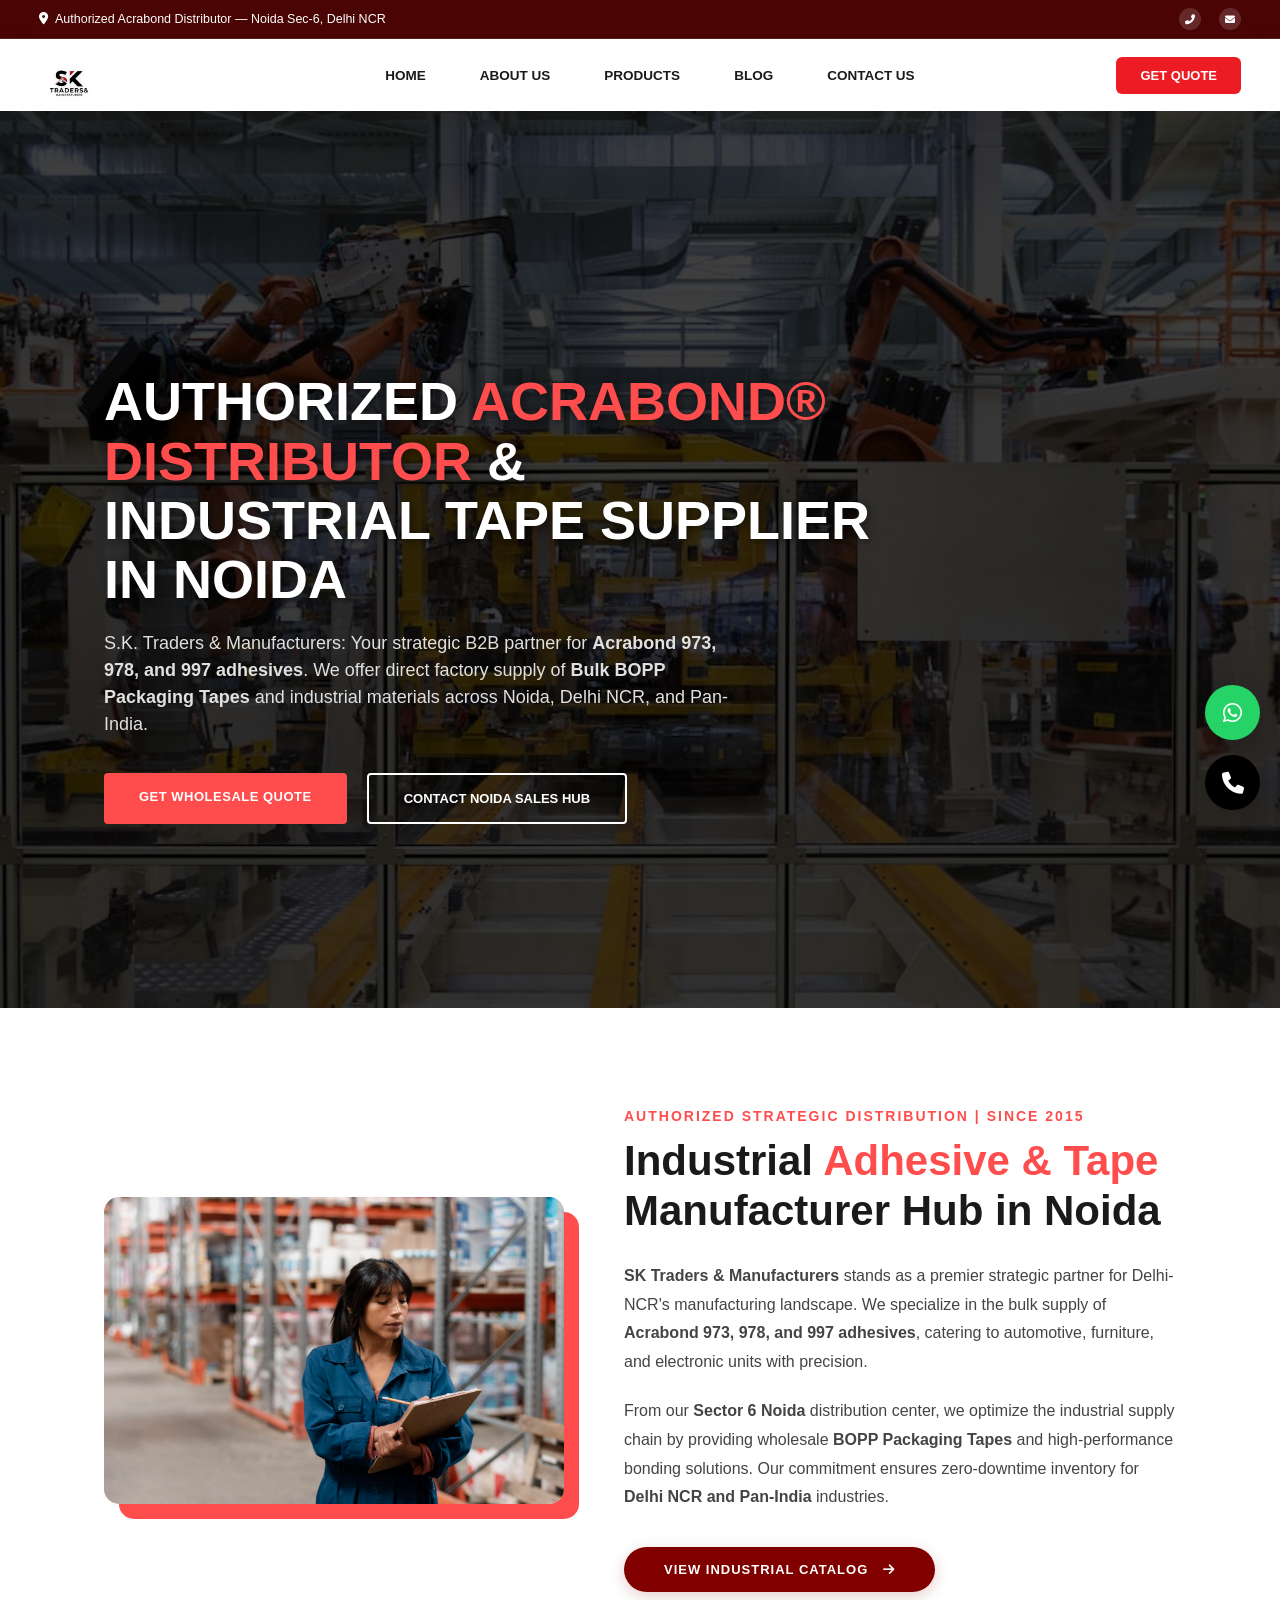
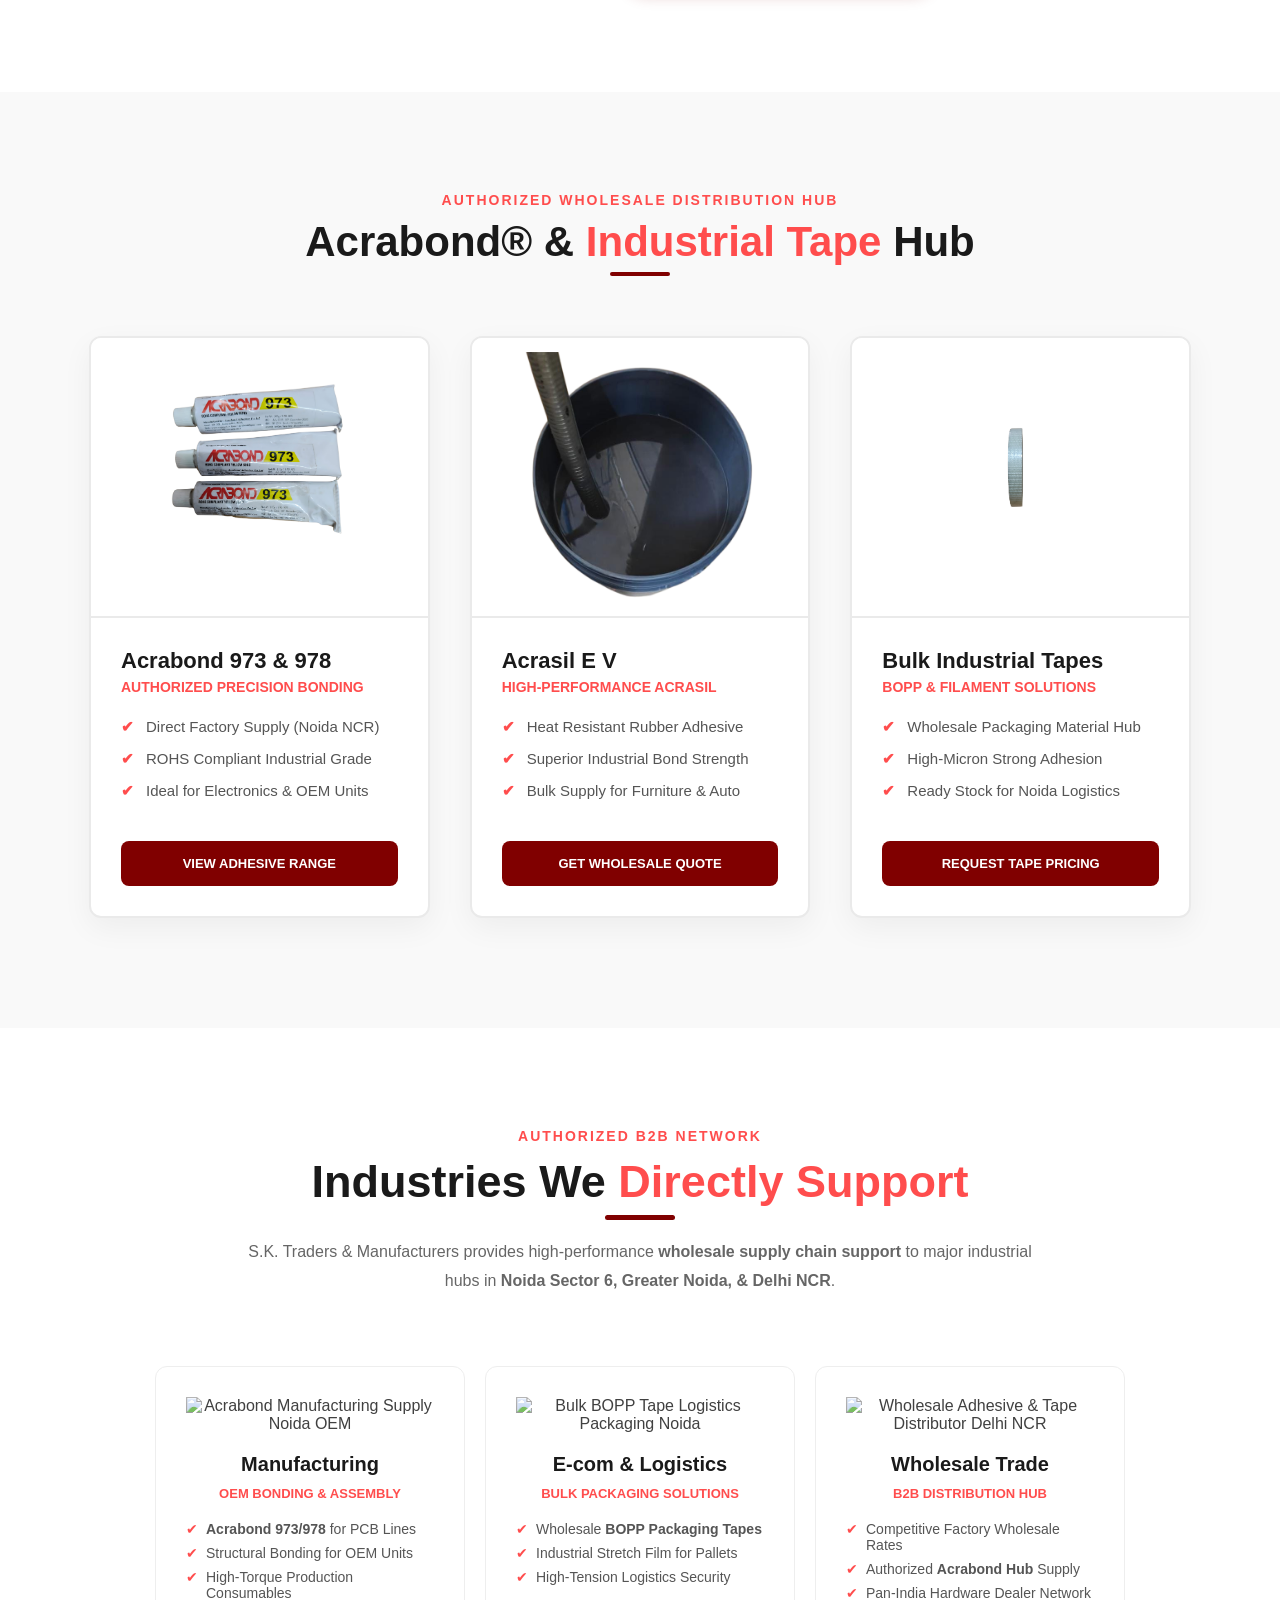
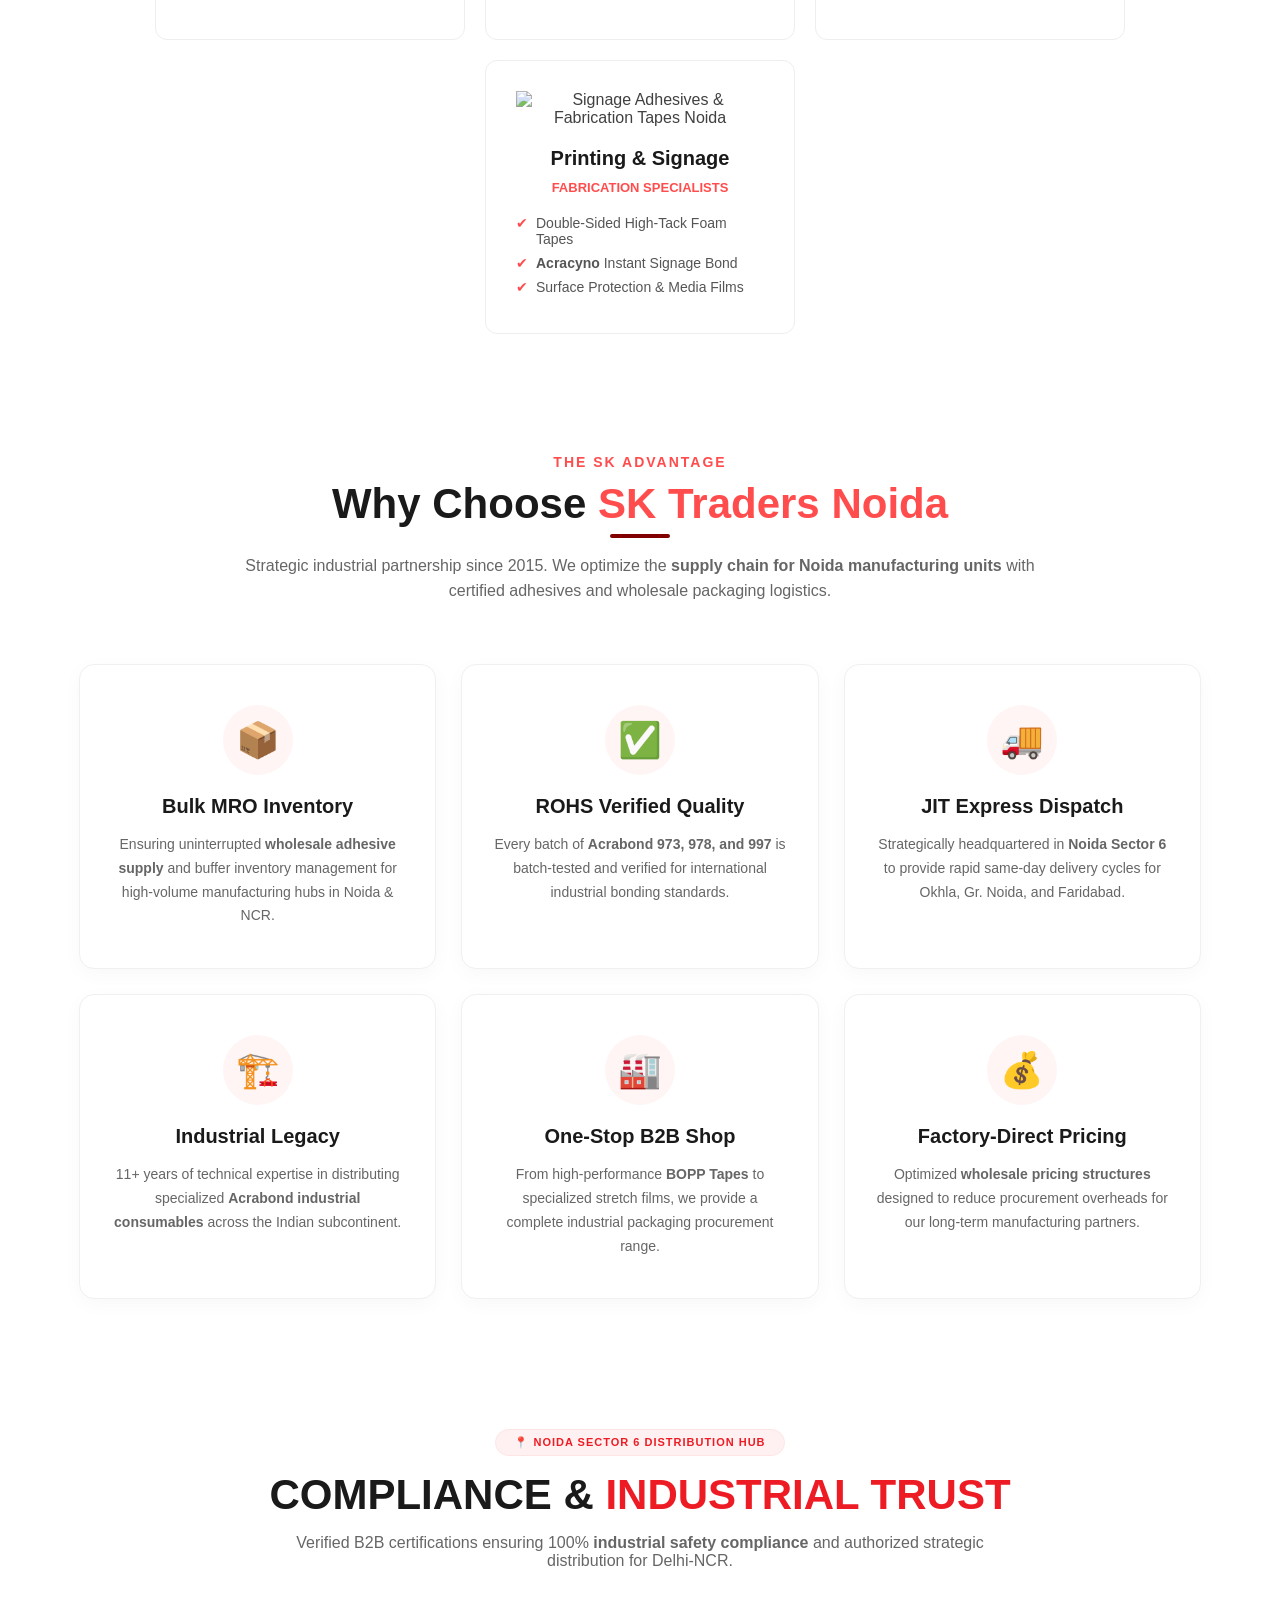
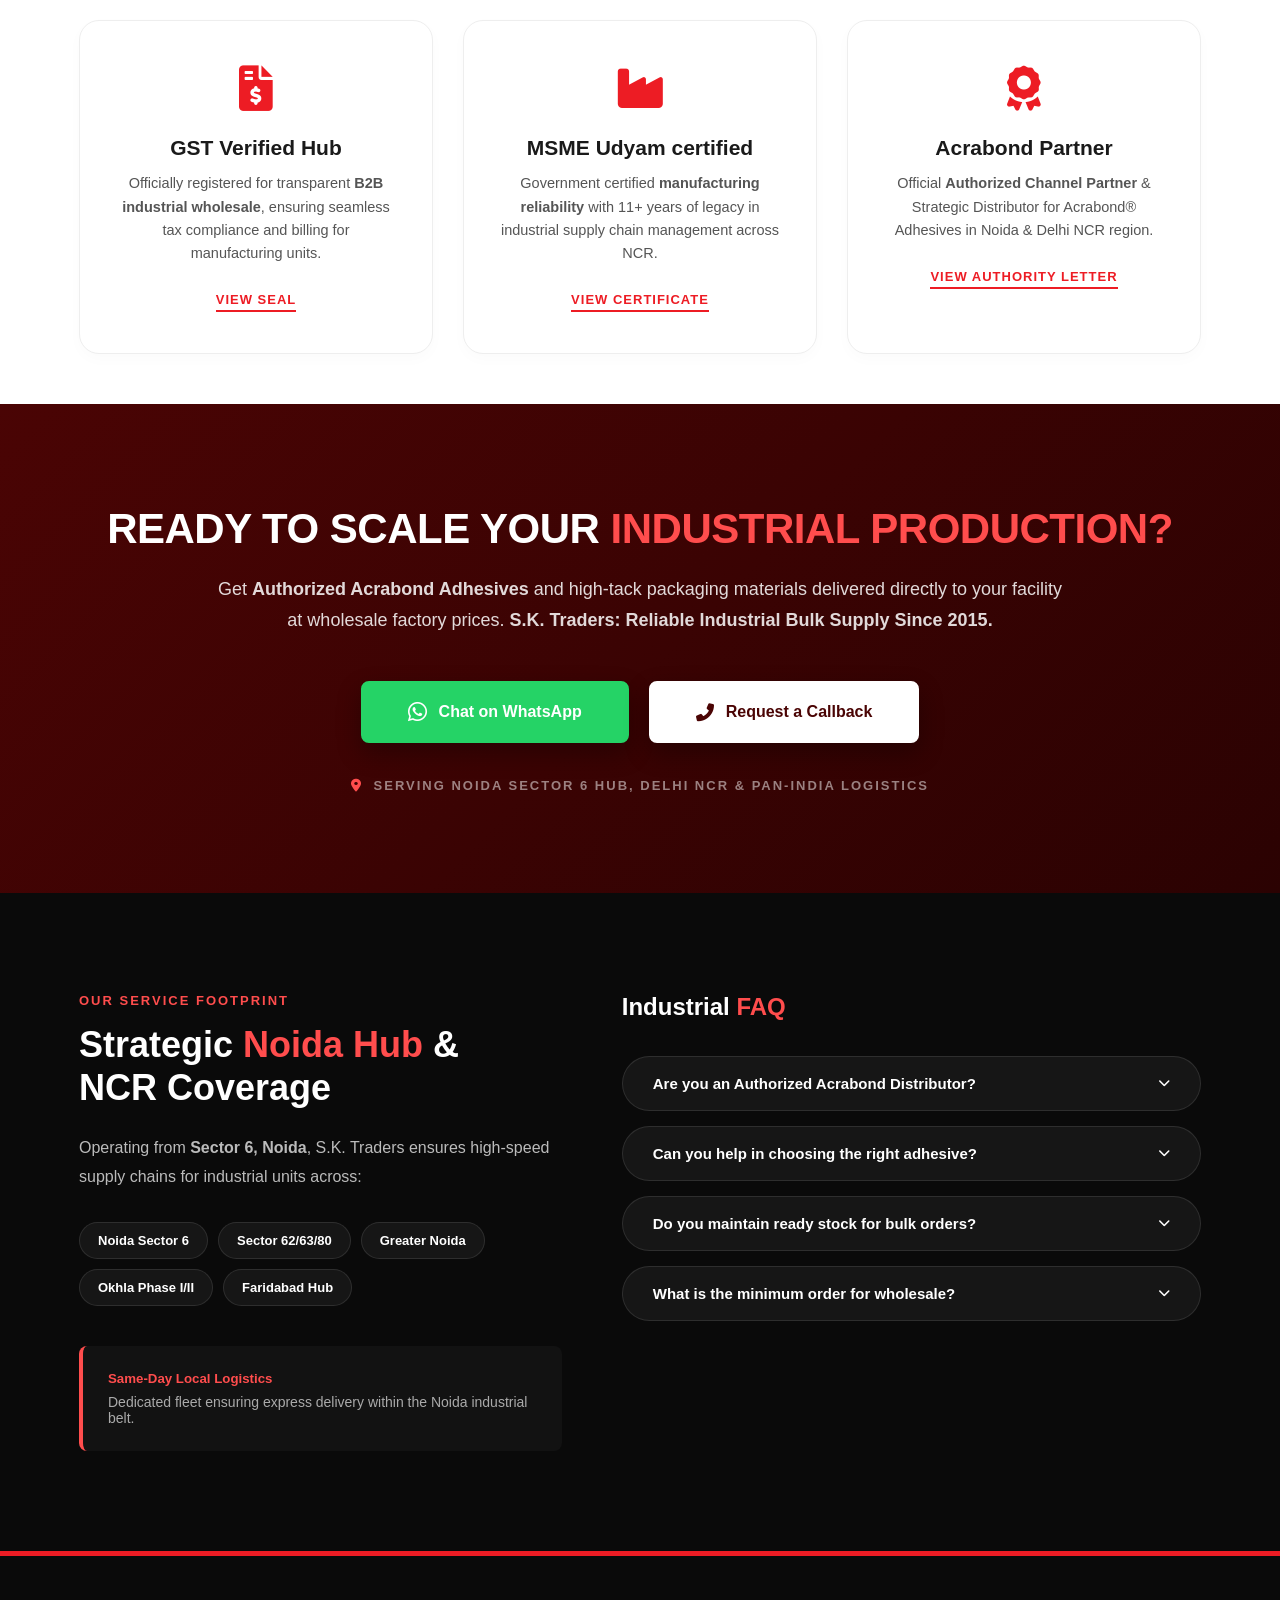
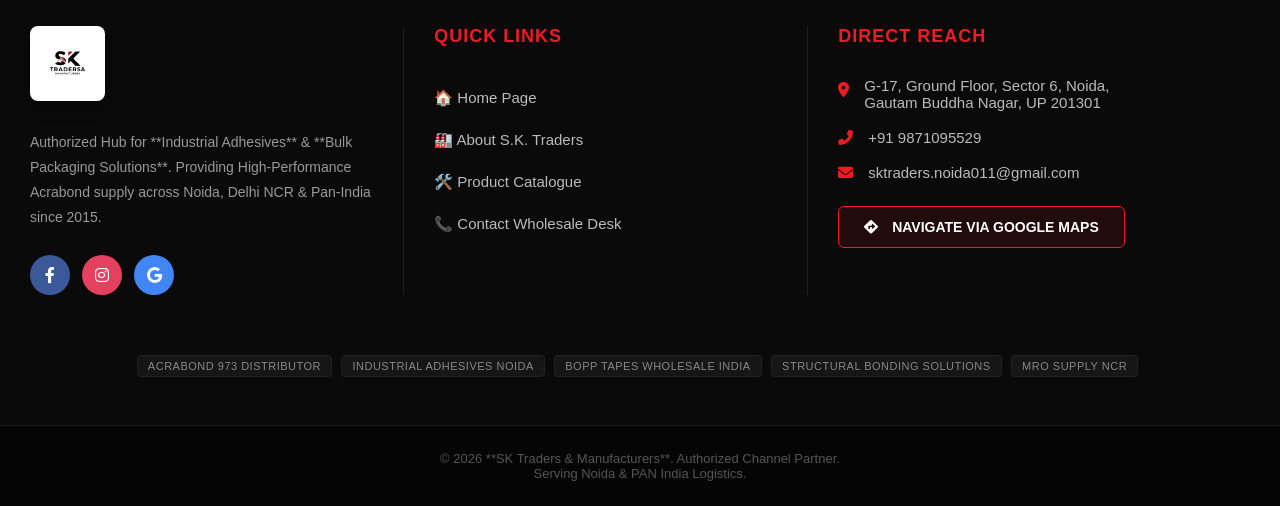
==== commit 4134deeb: "Update index.html" ====
--- a/index.html
+++ b/index.html
@@ -176,7 +176,9 @@
         <li><a href="index.html">Home</a></li>
         <li><a href="about.html">About Us</a></li>
         <li><a href="products.html">Products</a></li>
+          <li><a href="blog.html">Blog</a></li>
         <li><a href="contact.html">Contact Us</a></li>
+          
       </ul>
 
       <a href="contact.html" class="sk-btn-quote">Get Quote</a>
